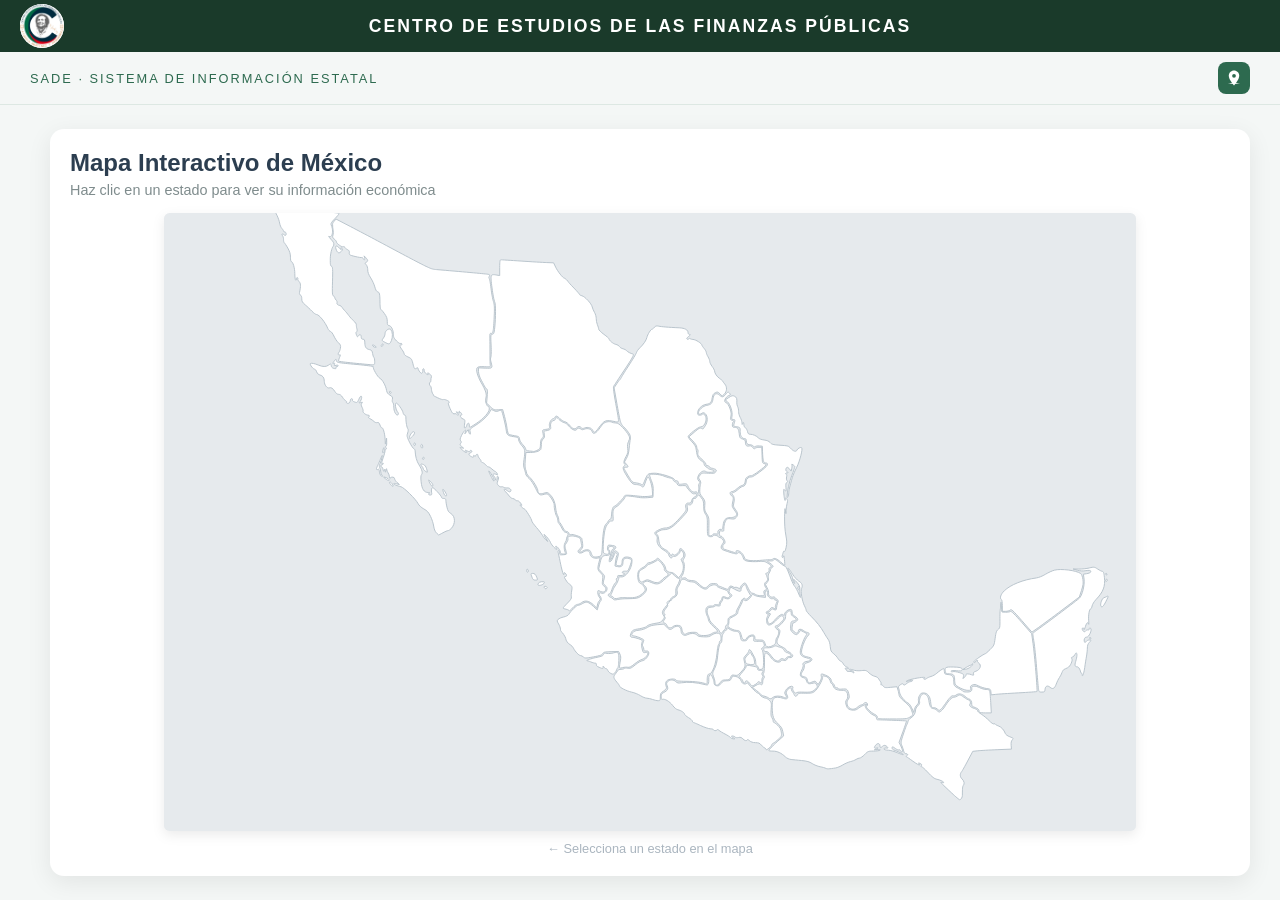
==== index.html @ 4d6c72bd "Rename mapa_sade.html to index.html" ====
<!DOCTYPE html>
<html lang="es">
<head>
    <meta charset="UTF-8">
    <meta name="viewport" content="width=device-width, initial-scale=1.0">
    <title>SADE | Sistema de Información Estatal</title>
        <link rel="stylesheet" href="estilos.css">
</head>
<body>

<div class="sade-supertopbar">
    <img src="imagenes/logo_cefp.jpeg" alt="Logo CEFP" class="sade-supertopbar-logo"/>
    <span class="sade-supertopbar-titulo">Centro de Estudios de las Finanzas Públicas</span>
</div>
<header class="sade-topbar">
    <span>SADE · Sistema de Información Estatal</span>
    <div class="sade-topbar-icon">
        <!-- Ícono mapa/pin igual al de la imagen -->
        <svg viewBox="0 0 24 24" fill="none" xmlns="http://www.w3.org/2000/svg">
            <path d="M12 2C8.13 2 5 5.13 5 9c0 5.25 7 13 7 13s7-7.75 7-13c0-3.87-3.13-7-7-7z" fill="white"/>
            <circle cx="12" cy="9" r="2.5" fill="#2d6a4f"/>
            <path d="M4 20c0 0 2-1 8-1s8 1 8 1" stroke="white" stroke-width="1.2" stroke-linecap="round"/>
        </svg>
    </div>
</header>

<div class="sade-dashboard">

    <!-- PANEL LATERAL (DATOS) -->
    <div id="info-card" class="estado-card">
        <div id="panel-hint" style="text-align:center; padding: 30px 0; color:#aab4be;">
            <div style="font-size:2rem; margin-bottom:10px;">🗺️</div>
            <div style="font-size:0.8rem; line-height:1.5;">Selecciona un estado<br>en el mapa</div>
        </div>
        <div id="panel-contenido" style="display:none;">
            <h2 id="card-titulo" class="estado-nombre"></h2>
            <div id="datos-grid" class="datos-grid"></div>
            <div id="grafica-area" style="display:none; margin-bottom:12px;">
                <div id="grafica-titulo" style="font-size:0.62rem; color:#8a99a8; letter-spacing:1px; text-transform:uppercase; margin-bottom:6px;"></div>
                <canvas id="grafica-canvas" height="120" style="width:100%; border-radius:8px;"></canvas>
            </div>
            <button id="btn-mas-info" class="btn-detalle" style="width:100%;">Ver detalle completo →</button>
        </div>
    </div>

    <!-- MAPA -->
    <div class="contenedor-mapa-interactivo">
        <div class="encabezado-mapa">
            <h2>Mapa Interactivo de México</h2>
            <p>Haz clic en un estado para ver su información económica</p>
        </div>
        <div class="tooltip" id="tooltip"></div>
        <svg class="mapa-svg" viewBox="120 130 700 445">
        <rect x="120" y="130" width="700" height="445" fill="#e6eaed" rx="4"/>
                    <path data-id="01" data-estado="Aguascalientes" d="M462.751,394.984c-0.973-1.075-1.289-4.699-0.573-6.566c0.214-0.559,1.494-1.578,2.844-2.267 c1.35-0.688,2.611-1.66,2.802-2.16c0.192-0.501,0.616-0.91,0.941-0.91c0.947,0,6.039-2.439,6.437-3.083 c0.781-1.265,5.715,4.953,5.133,6.469c-0.2,0.521,0.292,1.312,1.181,1.895c1.907,1.249,1.958,2.711,0.119,3.416 c-0.773,0.298-2.183,1.415-3.13,2.485c-2.029,2.288-3.94,2.468-7.771,0.729c-2.532-1.15-2.692-1.151-4.82-0.067 C463.844,395.98,463.657,395.984,462.751,394.984z"></path>
                    <path data-id="02" data-estado="Baja California" d="M270.504,225.88c-0.998-1.201,0.02-1.214,1.6-0.02c1.02,0.771,1.05,0.921,0.196,0.938 C271.74,226.809,270.933,226.396,270.504,225.88z M256.581,238.075c-5.767-0.593-10.624-1.216-10.792-1.384s0.12-1.324,0.64-2.569 c0.839-2.007,0.84-2.224,0.008-1.905c-1.041,0.4-1.299-1.027-0.361-1.992c0.317-0.327,0.762-1.604,0.988-2.837 c0.36-1.959,0.171-2.47-1.496-4.044c-1.049-0.99-2.479-3.126-3.175-4.746c-0.697-1.62-1.807-3.117-2.466-3.326 c-0.659-0.209-1.511-1.142-1.892-2.074c-1.889-4.612-6.343-10.131-8.178-10.131c-0.567,0-2.032-1.055-3.255-2.344 c-1.224-1.289-3.379-3.326-4.791-4.526c-2.138-1.818-2.566-2.563-2.566-4.464c0-1.469-0.34-2.413-0.953-2.648 c-0.604-0.231-0.847-0.886-0.665-1.786c1.018-5.009,0.96-6.532-0.299-7.884c-0.7-0.751-1.113-1.624-0.918-1.939 c0.195-0.315,0.069-0.75-0.28-0.966c-0.354-0.219-0.636,0.193-0.636,0.931c0,0.729-0.281,1.15-0.625,0.938 c-0.344-0.212-0.625-2.329-0.625-4.703c0-4.134-1.378-8.736-2.616-8.736c-0.28,0-0.509-1.41-0.509-3.134 c0-2.35-0.485-3.994-1.935-6.563c-1.064-1.885-2.189-3.585-2.5-3.777c-0.311-0.192-0.565-1.261-0.565-2.375 c0-1.114-0.333-2.358-0.74-2.765s-0.542-0.937-0.302-1.177c0.241-0.241,0.771-0.104,1.177,0.302 c1.092,1.092,1.74,0.902,1.74-0.511c0-0.695-0.417-1.25-0.938-1.25c-0.516,0-0.938-0.293-0.938-0.651 c0-0.358-0.543-1.234-1.208-1.947s-1.391-2.459-1.615-3.88c-0.224-1.422-1.087-3.916-1.918-5.542 c-0.831-1.627-1.511-3.244-1.511-3.594c0-0.879,5.686-0.806,24.067,0.31c18.313,1.111,22.192,1.479,22.192,2.104 c0,0.253-1.413,1.927-3.141,3.718c-2.441,2.533-3.018,3.499-2.588,4.338c1.759,3.444,1.049,9.208-1.039,8.426 c-0.944-0.354-0.955-0.276-0.108,0.792c0.516,0.651,1.43,1.688,2.032,2.304c1.166,1.194,1.427,2.989,0.578,3.965 c-0.986,1.134-2.049,5.611-2.072,8.72c-0.034,4.699,0.083,5.351,1.025,5.712c0.704,0.27,0.812,2.241,0.579,10.608 c-0.244,8.78-0.147,10.33,0.662,10.64c0.521,0.2,0.947,0.735,0.947,1.189s0.45,1.275,0.999,1.824 c0.549,0.549,0.843,1.404,0.653,1.899c-0.356,0.929,0.488,1.743,2.053,1.979c0.49,0.074,1.171,0.635,1.513,1.247 s1.243,1.732,2.001,2.49c0.758,0.758,2.043,2.312,2.856,3.454c0.813,1.141,2.406,2.89,3.541,3.886 c1.134,0.996,2.007,2.264,1.939,2.818c-0.068,0.554,0.099,1.812,0.372,2.794c0.329,1.181,0.248,1.939-0.237,2.239 c-0.542,0.335-0.559,0.915-0.064,2.213c0.638,1.679,0.708,1.705,1.536,0.574c0.991-1.355,1.907-0.772,1.907,1.213 c0,0.933,0.386,1.35,1.25,1.35c1.041,0,1.266,0.447,1.341,2.669c0.107,3.155,0.905,4.294,3.392,4.841 c1.551,0.341,1.893,0.781,2.227,2.867c0.217,1.355,0.639,2.615,0.937,2.8c0.299,0.185,0.543,1.444,0.543,2.799 c0,2.444-0.018,2.463-2.344,2.381C268.121,239.191,262.348,238.668,256.581,238.075z"></path>
                    <path data-id="03" data-estado="Baja California Sur" d="M316.143,360.272c-0.948-1.01-1.621-2.715-1.913-4.845c-0.248-1.808-1.255-4.945-2.241-6.973 c-1.464-3.015-2.348-3.992-4.853-5.373c-1.953-1.076-3.473-2.486-4.193-3.892c-1.638-3.191-10.214-11.639-12.272-12.088 c-2.709-0.592-5.164-1.629-5.164-2.183c0-0.278,0.915-0.253,2.032,0.056l2.032,0.561l-1.719-1.513 c-0.945-0.832-1.719-2.041-1.719-2.686c0-1.272-2.423-1.604-3.272-0.449c-0.252,0.343-0.472-0.078-0.489-0.938 c-0.016-0.859-0.442-2.109-0.947-2.776s-0.951-1.792-0.992-2.5c-0.052-0.904-0.216-0.729-0.551,0.588 c-0.449,1.767-0.484,1.785-0.595,0.313c-0.108-1.428-0.16-1.456-0.611-0.313c-0.43,1.092-0.55,0.993-0.944-0.787 c-0.249-1.12-0.71-1.877-1.026-1.682s-0.574-0.083-0.574-0.62c0-0.536,0.316-0.904,0.703-0.818 c0.387,0.086,0.846-0.234,1.019-0.712c0.193-0.532,0.042-0.699-0.391-0.432c-0.987,0.61-0.891-0.156,0.543-4.325 c0.688-1.999,1.25-4.152,1.25-4.786s0.316-1.152,0.702-1.152c0.485,0,0.461-0.29-0.077-0.938 c-0.538-0.647-0.561-0.938-0.076-0.938c0.433,0,0.667-1.138,0.613-2.969l-0.089-2.969l-0.448,2.5 c-0.444,2.478-0.449,2.47-0.563-0.938c-0.145-4.266-1.411-9.238-2.28-8.949c-0.357,0.119-1.011-0.784-1.454-2.007 c-0.629-1.74-1.058-2.142-1.972-1.852c-0.699,0.222-1.628-0.081-2.313-0.755c-0.63-0.619-1.936-1.539-2.903-2.044 c-0.967-0.505-1.451-1.021-1.075-1.146c1.028-0.343,0.821-1.373-0.276-1.373c-1.535,0-3.995-1.892-3.646-2.804 c0.176-0.458-0.14-1.723-0.702-2.81c-0.848-1.639-0.883-2.145-0.206-2.959c0.716-0.863,0.626-0.923-0.743-0.497 c-1.51,0.471-1.524,0.448-0.464-0.74c1.11-1.244,1.513-3.94,0.589-3.94c-0.278,0-0.993,1.106-1.589,2.458 c-1.043,2.364-1.157,2.433-2.972,1.801c-1.206-0.42-1.768-0.969-1.556-1.521c0.189-0.493-0.063-0.863-0.587-0.863 c-0.505,0-0.918,0.506-0.918,1.125c0,0.619-0.315,1.441-0.701,1.826c-0.797,0.797-2.602,0.342-2.069-0.521 c0.192-0.31-0.085-0.73-0.616-0.934c-0.531-0.203-1.556-1.326-2.279-2.496c-0.888-1.437-1.788-2.125-2.775-2.125 c-0.987,0-1.886-0.689-2.774-2.126c-1.385-2.241-2.636-3.038-3.967-2.527c-1.482,0.568-3.571-2.102-3.593-4.591 c-0.024-2.773-0.962-4.156-3.199-4.712c-1.091-0.271-1.88-1.054-2.312-2.291c-0.361-1.034-1.039-1.879-1.508-1.879 c-1.114,0-3.752-3.574-2.988-4.047c0.788-0.487,2.977-0.054,5.9,1.168c2.992,1.25,5.398,1.279,6.976,0.086 c1.657-1.253,2.151-1.181,2.151,0.313c0,0.743,0.583,1.49,1.406,1.801c1.56,0.589,2.56,0.283,2.005-0.615 c-0.198-0.32,0.079-0.581,0.615-0.581s0.974-0.287,0.974-0.637c0-0.368-0.663-0.471-1.57-0.243 c-1.323,0.333-1.502,0.219-1.142-0.722c0.333-0.867,0.194-1.025-0.624-0.712c-0.835,0.321-0.761,0.008,0.36-1.517 c1.299-1.765,1.429-1.814,1.612-0.608c0.249,1.633,0.276,1.639,14.924,2.963c6.599,0.597,11.868,1.295,11.709,1.551 c-0.618,0.999,3.067,7.5,4.741,8.366c1.83,0.947,4.262,5.412,4.82,8.85c0.24,1.484,0.917,2.401,2.432,3.293 c1.819,1.073,2.05,1.481,1.733,3.065c-0.209,1.047-0.072,2.007,0.323,2.251c0.378,0.234,0.694,1.745,0.702,3.358 c0.016,3.306,1.897,6.577,3.096,5.383c0.485-0.483,0.318-1.13-0.592-2.287c-1.25-1.588-1.802-6.103-0.748-6.103 c0.976,0,4.501,4.949,4.882,6.853c0.208,1.044,0.766,1.898,1.238,1.898c0.558,0,0.85,0.712,0.833,2.031 c-0.038,2.869,0.69,6.895,1.408,7.79c0.398,0.496,0.348,1.543-0.145,3.037c-0.693,2.1-0.587,2.62,1.344,6.593 c1.153,2.373,2.521,4.448,3.041,4.613c0.519,0.165,0.972,0.936,1.007,1.713c0.181,3.998,1.07,7.22,2.739,9.933 c2.313,3.759,2.881,5.906,1.881,7.111c-0.546,0.658-0.638,2.144-0.316,5.146c0.563,5.258,2.077,7.644,4.895,7.714 c1.094,0.027,1.637,0.191,1.208,0.364c-1.236,0.5-0.909,1.461,0.497,1.461c1.099,0,1.229-0.286,0.925-2.031 c-0.195-1.117-0.087-2.438,0.24-2.935c0.476-0.723,1.226-0.24,3.764,2.42c1.743,1.828,3.169,3.711,3.169,4.185 c0,0.502,0.652,0.862,1.563,0.862c1.198,0,1.562,0.324,1.562,1.388c0,0.763,0.352,2.922,0.781,4.797 c0.635,2.77,1.158,3.632,2.781,4.593c3.377,1.998,3.49,7.502,0.224,10.942c-0.734,0.773-1.736,1.406-2.226,1.406 c-0.49,0-2.15,0.703-3.69,1.562s-2.907,1.562-3.039,1.562C317.714,361.829,316.947,361.129,316.143,360.272z M321.338,331.364 c-0.956-3.055-0.579-3.315,1.015-0.702c1.487,2.438,1.586,3.039,0.502,3.039C322.423,333.702,321.74,332.649,321.338,331.364z M283.416,325.683c-1.147-1.268-1.321-1.982-0.481-1.982c0.305,0,1.014,0.703,1.577,1.562 C285.698,327.074,284.938,327.365,283.416,325.683z M311.565,324.617c-1.387-2.908-1.339-3.02,0.509-1.172 c0.859,0.859,1.563,1.972,1.563,2.472C313.637,327.514,312.651,326.896,311.565,324.617z M279.568,321.402 c-1.808-1.499-1.819-1.54-0.312-1.123c1.867,0.515,3.458,1.893,2.716,2.35C281.682,322.81,280.6,322.258,279.568,321.402z M276.134,319.017c-0.44-0.53-0.866-1.592-0.947-2.358c-0.238-2.267-0.266-2.309-1.244-1.934 c-1.059,0.407-1.217-0.512-0.365-2.126c0.315-0.597,0.971-2.07,1.458-3.273c0.486-1.203,1.214-2.891,1.617-3.75 c0.679-1.449,0.704-1.404,0.343,0.625c-0.214,1.203-0.805,3-1.312,3.993c-0.711,1.392-0.766,2.15-0.237,3.311 c0.377,0.828,0.686,2.14,0.686,2.914c0,0.774,0.333,1.741,0.74,2.147c0.407,0.407,0.587,0.892,0.402,1.078 C277.086,319.829,276.574,319.547,276.134,319.017z M308.13,315.838c-0.753-0.527-1.369-1.272-1.369-1.656 c0-0.383-0.467-1.212-1.038-1.843c-1.313-1.451-0.83-1.968,1.14-1.219c0.999,0.38,1.777,1.399,2.254,2.955 c0.401,1.306,0.651,2.453,0.555,2.549C309.577,316.719,308.882,316.365,308.13,315.838z M306.136,306.861 c0-0.323,0.281-0.762,0.625-0.974c0.344-0.212,0.625,0.052,0.625,0.588s-0.281,0.974-0.625,0.974 C306.417,307.449,306.136,307.185,306.136,306.861z M277.424,302.017c0.024-0.622,0.286-1.693,0.581-2.38 c0.453-1.054,0.544-0.938,0.582,0.744c0.024,1.098-0.237,2.168-0.582,2.381C277.662,302.974,277.4,302.639,277.424,302.017z M305.096,298.344c-0.207-0.539-0.094-1.262,0.25-1.606c0.419-0.419,0.729-0.095,0.934,0.979 C306.614,299.46,305.708,299.939,305.096,298.344z M299.885,296.511c0-0.515,0.281-0.937,0.625-0.937s0.625,0.422,0.625,0.937 c0,0.516-0.281,0.938-0.625,0.938S299.885,297.027,299.885,296.511z M296.759,291.792c0-1.359,1.944-4.344,2.83-4.344 c1.418,0,1.095,1.645-0.67,3.41C297.173,292.602,296.759,292.782,296.759,291.792z M282.381,258.971 c0-0.536,0.281-0.801,0.625-0.588c0.344,0.212,0.625,0.651,0.625,0.975c0,0.324-0.281,0.588-0.625,0.588 C282.663,259.946,282.381,259.507,282.381,258.971z"></path>
                    <path data-id="04" data-estado="Campeche" d="M723.077,415.428c0.01,2.008,0.043,2.031,3.01,2.031c1.65,0,3.268-0.261,3.595-0.58 c0.37-0.361,3.334,2.546,7.867,7.716l7.272,8.294l0.99,7.13c1.107,7.967,3.276,34.173,2.859,34.547 c-0.146,0.132-6.175,0.565-13.395,0.964c-7.22,0.397-14.584,0.886-16.364,1.083l-3.237,0.36l-0.201-2.098 c-0.189-1.978-0.363-2.119-3.014-2.458c-1.548-0.196-4.138-1.021-5.757-1.83c-2.522-1.262-3.18-1.365-4.596-0.72 c-1.342,0.611-1.58,1.044-1.264,2.3c0.361,1.44,0.226,1.547-1.959,1.547c-2.927,0-8.735-2.951-9.197-4.674 c-0.188-0.695-0.344-2.263-0.349-3.482c-0.011-2.837-0.93-3.72-3.872-3.72c-1.999,0-2.424-0.24-2.755-1.562 c-0.779-3.103-0.128-3.486,5.68-3.352c3.453,0.081,5.573,0.409,6.005,0.929c1.303,1.568-0.041,2.174-3.868,1.741 c-2.688-0.305-3.698-0.214-3.698,0.329c0,0.469,0.477,0.597,1.275,0.344c0.702-0.224,2.768,0.063,4.591,0.638 c3.063,0.963,3.293,1.17,3.019,2.707l-0.298,1.664l1.253-1.251c0.688-0.688,1.131-1.461,0.982-1.719 c-0.389-0.678,1.942-0.575,3.903,0.17c1.509,0.574,1.647,0.513,1.356-0.599c-0.253-0.969,0.124-1.384,1.744-1.919 c3.064-1.011,4.26-4.343,2.102-5.854c-0.721-0.505-1.124-1.218-0.897-1.585c0.254-0.41,0.039-0.524-0.557-0.296 c-0.534,0.205-0.971,0.624-0.971,0.931s-0.281,0.558-0.625,0.558c-1.453,0-0.391-1.237,3.146-3.663 c2.073-1.424,4.029-2.588,4.346-2.588c0.317,0,1.94-1.363,3.608-3.031c2.939-2.939,3.053-3.191,3.719-8.232 c0.556-4.208,0.959-5.406,2.109-6.275c1.338-1.008,1.418-1.479,1.339-7.868c-0.047-3.738,0.181-7.214,0.504-7.727l0.081-3.118 c0-0.86,0.143-1.212,0.316-0.782C722.954,412.068,723.04,413.745,723.077,415.428z M697.77,457.174 c1.376-0.851,2.828-1.556,3.229-1.566s0.871-0.371,1.045-0.801s0.337-0.479,0.364-0.109c0.092,1.249-3.045,3.591-5.1,3.807 l-2.039,0.216L697.77,457.174z"></path>
                    <path data-id="05" data-estado="Coahuila de Zaragoza" d="M504.124,331.627c-0.319-0.814-0.817-1.019-1.752-0.722c-1.573,0.499-3.849-1.415-5.008-4.215 c-0.75-1.811-0.903-1.874-3.762-1.535c-2.721,0.322-2.997,0.233-3.175-1.02c-0.127-0.887-0.636-1.373-1.438-1.374 c-0.682-0.001-1.322-0.422-1.421-0.938c-0.261-1.347-10.988-4.637-14.527-4.454c-4.884,0.253-4.662,0.063-7.208,6.172 c-0.922,2.214-1.259,2.529-2.021,1.896c-0.503-0.417-2.192-0.909-3.753-1.093c-2.781-0.327-2.9-0.435-5.86-5.333 c-1.662-2.75-3.025-5.211-3.028-5.469c-0.004-0.258,0.696-0.469,1.555-0.469c1.917,0,1.956-0.44,0.2-2.308l-1.363-1.451 l1.517-2.652c1.041-1.819,1.65-4.124,1.943-7.34c0.235-2.579,0.618-5.587,0.851-6.687c0.476-2.243-0.656-4.286-4.776-8.627 c-2.364-2.49-2.383-2.551-4.669-15.325l-2.294-12.824l2.083-3.115c1.145-1.713,2.305-3.208,2.577-3.323 c0.272-0.114,0.495-0.457,0.495-0.761s2.359-4.148,5.241-8.542c2.883-4.395,5.448-8.693,5.699-9.553 c0.251-0.859,1.349-2.42,2.439-3.468c2.763-2.654,4.59-5.349,5.093-7.508c0.491-2.11,2.828-5.889,3.646-5.896 c0.303-0.002,1.068-0.6,1.7-1.328c0.927-1.069,1.543-1.237,3.199-0.875c1.986,0.435,6.642,0.807,14.696,1.178 c4.163,0.191,6.421,1.464,6.421,3.619c0,0.681,0.448,1.155,1.094,1.156c0.835,0.002,0.662,0.349-0.729,1.462 c-1.336,1.069-1.61,1.59-1.024,1.952c0.47,0.291,1.023,0.139,1.345-0.368c0.3-0.473,0.55-0.58,0.556-0.236 c0.007,0.344,1.029,0.698,2.274,0.787c2.128,0.152,6.333,2.845,6.441,4.124c0.023,0.294,0.748,1.37,1.607,2.392 c0.859,1.021,1.563,2.328,1.565,2.902c0.001,0.575,0.563,1.967,1.25,3.093c0.687,1.126,1.248,2.646,1.248,3.378 s0.743,2.307,1.651,3.498c0.908,1.19,1.697,2.624,1.754,3.184c0.197,1.98,1.689,4.185,3.817,5.643 c1.185,0.811,2.153,1.649,2.154,1.863c0.001,0.213,0.649,1.142,1.442,2.064c1.793,2.085,1.58,5.428-0.468,7.353l-1.4,1.315 l-1.628-1.628c-1.496-1.496-1.77-1.561-3.364-0.796c-1.356,0.65-1.839,1.429-2.202,3.555c-0.604,3.542-1.285,4.277-4.45,4.802 c-3.103,0.515-5.994,3.424-6.033,6.07c-0.021,1.413,0.246,1.719,1.5,1.719c0.84,0,1.712-0.3,1.938-0.666 c0.271-0.437,0.815-0.3,1.585,0.396c2.456,2.223,0.327,8.708-2.859,8.708c-1.69,0-8.971,5.705-9.029,7.075 c-0.02,0.453,1.209,2.104,2.729,3.668c2.314,2.38,2.83,3.368,3.164,6.052c0.56,4.504,1.346,6.144,3.64,7.595 c1.097,0.694,1.995,1.788,1.996,2.43c0,0.642,0.563,1.48,1.251,1.863s1.425,0.934,1.638,1.227 c0.214,0.292,1.283,0.714,2.376,0.938s2.044,0.688,2.112,1.032c0.18,0.896-5.113,1.153-6.143,0.299 c-1.165-0.967-3.12-0.254-4.655,1.697c-1.501,1.908-1.637,4.106-0.321,5.198c0.717,0.595,0.774,0.99,0.238,1.636 c-0.388,0.469-0.57,1.373-0.402,2.011c0.166,0.637,0.12,2.256-0.103,3.597C504.67,332.165,504.461,332.484,504.124,331.627z"></path>
                    <path data-id="06" data-estado="Colima" d="M441.672,461.476c-0.921-0.485-1.855-1.446-2.074-2.136c-0.218-0.688-0.787-1.253-1.262-1.253 c-0.476,0-1.151-0.492-1.501-1.093c-0.607-1.042-0.638-1.042-0.656,0c-0.023,1.325,0.055,1.321-2.811,0.125 c-1.568-0.655-2.207-1.263-1.971-1.875c0.191-0.499,0.005-0.949-0.414-1.002c-1.464-0.183-2.025-0.34-3.772-1.058 c-0.968-0.397-2.093-0.746-2.5-0.773c-1.483-0.103,3.117-1.682,7.224-2.481c3.162-0.615,4.308-1.118,4.592-2.015 c0.312-0.981,0.758-1.123,2.5-0.798c1.167,0.219,3.258,0.058,4.648-0.358c3.591-1.075,4.092-0.355,3.87,5.559 c-0.099,2.633-0.412,4.938-0.697,5.122c-0.285,0.185-0.704,0.931-0.93,1.659c-0.228,0.729-0.898,1.76-1.491,2.292 C443.484,462.237,443.137,462.248,441.672,461.476z"></path>
                    <path data-id="07" data-estado="Chiapas" d="M687.26,547.681c-2.815-2.635-5.821-5.483-6.681-6.33c-1.545-1.521-1.547-1.536-0.156-1.206 c0.824,0.195,1.253,0.082,1.034-0.272c-0.384-0.62-2.87-1.724-4.745-2.102c-1.989-0.402-3.369-1.457-6.875-5.251 c-1.933-2.091-3.856-3.801-4.275-3.801c-0.544,0-0.575-0.227-0.109-0.789c0.486-0.584,0.252-0.978-0.906-1.524 c-1.338-0.632-1.455-0.608-0.814,0.163c1.508,1.814-0.676,0.9-4.515-1.894c-2.112-1.536-4.147-2.943-4.522-3.126 c-0.465-0.226-0.434-0.447,0.099-0.695c1.209-0.564,0.923-1.511-0.457-1.511c-0.845,0-1.355-0.546-1.608-1.719 c-0.203-0.945-0.803-2.748-1.332-4.008c-0.922-2.193-0.877-2.545,1.066-8.438c1.116-3.383,2.234-6.432,2.484-6.775 c0.251-0.343,0.639-1.393,0.863-2.332c0.233-0.979,1.152-2.093,2.152-2.61c1.882-0.973,3.238-3.32,3.238-5.604 c0-0.783,0.723-2.104,1.607-2.934c1.158-1.089,1.521-1.947,1.301-3.078c-0.422-2.172,1.308-5.631,2.815-5.631 c1.883,0,3.483,1.95,3.859,4.702c0.577,4.23,1.469,5.924,3.12,5.924c0.814,0,1.99,0.562,2.612,1.249 c0.622,0.688,1.439,1.245,1.815,1.239c0.864-0.014,2.973-2.223,4.507-4.724c2.148-3.504,4.52-5.892,5.85-5.892 c0.722,0,2.021-0.465,2.889-1.032c1.52-0.995,1.677-0.962,4.372,0.938c1.537,1.083,3.059,1.971,3.381,1.971 c1.045,0,1.887,2.242,1.125,3.003c-1.006,1.007,0.221,2.246,3.193,3.228c1.352,0.446,2.339,1.125,2.193,1.509 c-0.146,0.384,1.072,1.532,2.708,2.551c1.636,1.02,4.158,3.093,5.607,4.608c1.696,1.773,2.976,2.623,3.595,2.385 c0.527-0.201,0.96-0.116,0.96,0.189s0.936,0.865,2.08,1.243c2.106,0.694,4.275,3.037,5.038,5.438 c0.257,0.81,1.509,1.733,3.251,2.398c2.693,1.027,2.781,1.139,1.792,2.23c-0.732,0.809-0.975,1.969-0.818,3.91l0.222,2.76 l-10.314,0.411c-5.673,0.227-11.938,0.584-13.925,0.796l-3.609,0.383l-3.688,6.949c-2.028,3.822-3.944,7.239-4.259,7.595 c-1.454,1.646-1.382,3.842,0.176,5.305c1.584,1.487,2.021,3.643,0.955,4.708c-0.53,0.531-0.686,2.19-0.663,7.092 c0.007,1.581-0.993,3.189-1.983,3.189C692.642,552.471,690.074,550.314,687.26,547.681z"></path>
                    <path data-id="08" data-estado="Chihuahua" d="M383.181,301.367c-2.004-0.181-2.657-0.504-2.657-1.315c0-0.592-0.96-2.065-2.134-3.273 c-1.211-1.247-2.225-2.995-2.344-4.042c-0.195-1.715-0.451-1.882-3.648-2.381c-1.891-0.295-3.772-0.808-4.18-1.14 c-0.408-0.333-0.93-2.202-1.16-4.154c-0.23-1.953-1.037-5.801-1.792-8.551l-1.374-5l-3.16,0.192 c-2.949,0.18-3.334,0.025-5.767-2.312l-2.606-2.504l0.42-5.033c0.278-3.334,0.201-5.033-0.23-5.033 c-0.357,0-1.19-1.055-1.851-2.344c-0.661-1.29-1.864-3.579-2.674-5.088c-0.816-1.521-1.495-3.89-1.521-5.313l-0.047-2.569 l4.845,0.198c5.421,0.222,5.463,0.178,4.189-4.408c-0.393-1.413-0.428-2.77-0.09-3.438c0.307-0.607,0.39-4.539,0.183-8.737 c-0.359-7.304-0.321-7.643,0.875-7.813c1.06-0.151,1.322-0.845,1.721-4.554c0.822-7.631,0.803-17.381-0.038-18.892 c-0.425-0.765-1.274-5.206-1.887-9.87c-1.273-9.686-1.15-10.07,2.995-9.371l2.522,0.426v-5.68c0-4.304,0.201-5.68,0.83-5.68 c0.457,0,6.997,0.414,14.534,0.919c7.537,0.506,15.896,0.998,18.577,1.093l4.873,0.173L402.07,169 c1.433,3.014,5.199,7.814,6.131,7.814c0.479,0,2.954,2.315,2.954,2.763c0,0.145,1.829,2.147,4.063,4.449 c2.235,2.301,4.063,4.403,4.063,4.669c0,0.267,0.757,0.675,1.683,0.907c2.195,0.55,6.895,5.621,7.418,8.004 c0.225,1.025,0.986,2.841,1.692,4.037c0.713,1.209,1.246,3.144,1.2,4.358c-0.045,1.202,0.333,3.177,0.839,4.389 c0.507,1.212,0.924,2.662,0.927,3.222c0.004,0.56,1.692,2.245,3.751,3.745c2.06,1.5,3.745,2.962,3.745,3.249 c0,1.157,2.937,3.575,4.849,3.993c1.12,0.245,2.314,0.961,2.652,1.593c0.338,0.632,1.441,1.331,2.452,1.552 c1.011,0.222,2.197,0.836,2.637,1.366c0.705,0.85,3.231,2.196,4.392,2.342c1.356,0.17,0.487,1.853-6.037,11.684 c-3.968,5.979-7.446,11.293-7.73,11.809c-0.305,0.556,0.324,5.516,1.547,12.188c2.66,14.511,2.674,13.715-0.229,13.132 c-7.294-1.465-7.746-1.292-12.162,4.633c-2.519,3.38-3.204,3.653-4.119,1.645c-0.855-1.876-3.452-2.657-5.842-1.755 c-1.347,0.508-1.905,0.459-2.466-0.217c-0.95-1.145-2.125-1.107-3.339,0.106c-1.332,1.332-3.127,0.655-5.092-1.92 c-0.898-1.178-2.409-2.281-3.43-2.506c-1.003-0.22-2.6-1.223-3.549-2.228c-1.916-2.029-2.977-2.297-3.518-0.89 c-0.198,0.516-0.72,0.947-1.161,0.958c-1.429,0.035-3.136,3.069-2.845,5.055c0.31,2.115,0.077,2.352-2.621,2.667 c-2.525,0.294-2.546,0.328-1.938,3.028c0.424,1.879,0.304,2.489-0.66,3.361c-0.824,0.746-1.18,1.927-1.187,3.938 c-0.005,1.58-0.216,3.159-0.469,3.51c-0.521,0.724-3.729,2.231-4.396,2.065C386.036,301.655,384.643,301.499,383.181,301.367z"></path>
                    <path data-id="09" data-estado="Ciudad de México" d="M541.216,454.985c-1.769-0.275-2.239-0.682-2.654-2.291c-0.441-1.708-0.231-2.252,1.662-4.32 c1.944-2.122,2.21-2.242,2.594-1.17c0.234,0.657,0.801,1.633,1.258,2.169s0.961,1.984,1.118,3.219 C545.52,455.139,544.837,455.55,541.216,454.985z"></path>
					<path data-id="10" data-estado="Durango" d="M429.197,377.452c-0.563-0.333-1.219-1.38-1.456-2.326s-0.761-1.93-1.164-2.186 c-1.225-0.779-3.503-0.541-5.149,0.537c-2.085,1.366-2.702,0.588-0.983-1.242c1.133-1.205,1.316-1.951,1.033-4.217 c-0.188-1.514-0.481-3.193-0.65-3.732c-0.356-1.133-6.568-3.274-7.954-2.742c-0.592,0.227-1.051-0.109-1.266-0.93 c-0.203-0.776-0.85-1.285-1.634-1.285c-0.927,0-1.744-0.88-2.859-3.082c-0.859-1.693-1.848-3.257-2.199-3.474 c-0.35-0.217-0.637-1.158-0.637-2.093s-0.402-2.274-0.894-2.977c-0.492-0.702-1.079-3.072-1.303-5.267 c-0.452-4.418-1.849-7.646-4.297-9.931c-1.504-1.403-1.792-1.455-4.169-0.742c-2.724,0.815-4.338,0.222-4.338-1.597 c0-1.813-3.354-7.481-5.698-9.628c-1.335-1.224-2.428-2.688-2.428-3.252s-0.316-1.721-0.703-2.57 c-0.467-1.025-0.553-3.344-0.256-6.905l0.447-5.362h3.353c3.301,0,6.408-0.924,7.309-2.175c0.253-0.351,0.464-1.931,0.469-3.51 c0.007-2.064,0.359-3.189,1.253-3.998c0.994-0.899,1.166-1.608,0.857-3.534c-0.348-2.182-0.255-2.41,0.986-2.41 c0.754,0,1.945-0.307,2.646-0.683c1.016-0.543,1.198-1.074,0.892-2.602c-0.402-2.01,0.903-4.216,2.494-4.216 c0.439,0,0.985-0.588,1.213-1.307c0.399-1.259,0.484-1.237,2.263,0.583c1.016,1.04,2.68,2.073,3.698,2.296 c1.043,0.229,2.544,1.316,3.443,2.494c1.899,2.49,5.13,3.898,5.676,2.475c0.419-1.091,2.181-1.202,3.184-0.2 c0.537,0.537,1.163,0.53,2.51-0.028c2.248-0.931,4.869-0.06,5.464,1.813c0.729,2.297,2.861,1.248,5.7-2.805 c2.133-3.046,3.047-3.831,4.911-4.218c1.319-0.274,2.784-0.211,3.456,0.148c0.642,0.344,1.988,0.624,2.992,0.624 c1.395,0,2.568,0.784,4.964,3.318c1.727,1.825,3.621,4.252,4.212,5.395c1.016,1.962,1.016,2.208,0.001,4.456 c-0.783,1.736-0.958,3.143-0.649,5.206c0.354,2.358,0.159,3.301-1.173,5.688c-1.697,3.04-2.018,4.982-0.935,5.652 c0.422,0.261,0.275,0.693-0.405,1.189c-1.38,1.009-0.933,2.771,1.836,7.226c3.257,5.242,4.396,6.25,7.056,6.25 c1.282,0,2.829,0.464,3.463,1.038c1.416,1.281,1.517,1.179,2.976-2.963c0.65-1.843,1.416-3.429,1.704-3.523 c0.954-0.314,2.971,5.701,3.225,9.619l0.25,3.857l-2.726,0.392c-1.5,0.215-4.274,0.223-6.165,0.017 c-10.158-1.11-11.229-1.1-11.677,0.105c-0.546,1.468-6.128,7.085-7.041,7.085c-0.987,0-1.812,2.514-2.034,6.199 c-0.124,2.066-0.471,3.176-0.991,3.176c-0.441,0-0.99,0.492-1.22,1.095c-0.23,0.602-0.933,1.516-1.562,2.031 c-1.539,1.263-2.471,6.316-2.79,15.11c-0.167,4.602-0.539,7.519-1.009,7.896C433.515,377.678,430.306,378.109,429.197,377.452z"><title>Durango</title></path>
					<path data-id="11" data-estado="Guanajuato" d="M504.454,432.997c-0.24-0.921-0.905-1.126-3.509-1.086c-1.767,0.027-3.813,0.43-4.55,0.894 c-1.154,0.729-1.467,0.7-2.286-0.219c-0.521-0.585-1.046-1.907-1.163-2.938c-0.118-1.031-0.636-2.066-1.151-2.3 c-1.658-0.752-4.26-0.54-5.225,0.425c-1.444,1.444-3.458,1.149-4.267-0.625c-0.392-0.859-0.878-1.566-1.08-1.572 c-0.203-0.005-0.753-0.253-1.224-0.551c-0.691-0.438-0.582-0.91,0.577-2.479c1.345-1.819-1.369-2.006,0.386-3.092 c-1.541-1.703-1.313-2.632,1.463-5.99c1.379-1.669-2.669-3.679,2.867-4.467c0.197-0.788,1.154-1.762,2.126-2.164 c1.882-0.778,2.68-2.615,2.101-4.832c-0.218-0.832,0.13-2.036,0.897-3.114c0.688-0.968,1.351-2.458,1.471-3.312 c0.27-1.91,2.402-2.38,4.412-0.973c0.77,0.539,2.392,0.981,3.604,0.983c1.661,0.002,2.812,0.561,4.669,2.265 c1.354,1.245,3.279,2.497,4.274,2.782c1.529,0.438,2.057,0.256,3.387-1.172c1.729-1.857,5.235-2.352,5.853-0.824 c0.193,0.476,2.092,1.4,4.22,2.054c2.32,0.713,3.869,1.536,3.869,2.058c0,0.479,0.422,1.293,0.938,1.809 c0.834,0.833,0.829,1.047-0.043,1.918c-0.726,0.725-1.286,0.817-2.147,0.356c-1.812-0.969-3.123-0.739-3.123,0.551 c0,0.645-0.422,1.523-0.938,1.951s-0.938,1.299-0.938,1.937c0,0.953-0.331,1.092-1.875,0.782c-1.252-0.25-1.876-0.125-1.876,0.377 c0,0.477-0.794,0.683-2.174,0.563c-2.846-0.245-4.187,1.391-3.662,4.467c0.205,1.203,0.585,2.469,0.845,2.812 s0.665,1.532,0.902,2.641c0.277,1.297,1.527,3.001,3.51,4.782c3.406,3.062,3.823,4.141,1.602,4.141 c-0.813,0-2.157,0.534-2.986,1.187C512.077,434.698,504.896,434.68,504.454,432.997z"><title>Guanajuato</title></path>
					<path data-id="12" data-estado="Guerrero" d="M553.292,515.931c-0.204-0.529-0.64-0.963-0.969-0.963s-1.271-0.799-2.093-1.776 c-1.218-1.447-2.013-1.783-4.301-1.818c-1.959-0.029-3.238-0.444-4.238-1.376c-0.788-0.734-1.53-1.041-1.65-0.683 c-0.354,1.066-1.853,0.745-3.183-0.683c-0.948-1.017-1.691-1.244-3.125-0.957c-1.036,0.207-2.03,0.139-2.21-0.152 c-0.438-0.708-2.847-1.314-2.847-0.718c0,0.26,0.633,0.776,1.406,1.149c1.39,0.67,1.39,0.678,0.076,0.721 c-0.731,0.022-1.698-0.401-2.148-0.943c-0.45-0.543-2.243-1.7-3.983-2.572s-3.675-2.034-4.297-2.583 c-0.874-0.77-1.242-0.82-1.613-0.221c-0.473,0.766-2.568,0.392-2.568-0.457c0-0.239-0.956-0.461-2.124-0.495 c-1.168-0.032-4.287-1.073-6.932-2.312s-5.064-2.251-5.378-2.251s-0.569-0.41-0.569-0.911s-1.266-1.653-2.812-2.56 c-1.548-0.906-2.813-2.012-2.813-2.455c0-1.021-2.606-2.749-4.848-3.212c-1.064-0.221-2.511-1.423-3.812-3.168 c-2.095-2.812-5.725-4.942-7.354-4.317c-0.633,0.243-0.865-0.244-0.865-1.82c0-1.728,0.347-2.33,1.765-3.063 c2.936-1.518,3.512-2.571,2.604-4.761c-0.678-1.638-0.633-2.059,0.334-3.126c1.44-1.591,4.328-1.58,5.93,0.021 c1.036,1.037,1.722,1.181,3.907,0.824c4.813-0.787,10.549-0.333,17.436,1.381c1.338,0.332,1.738,0.156,2.077-0.911 c0.231-0.728,0.34-2.091,0.241-3.03c-0.19-1.82,0.415-3.27,1.366-3.27c0.769,0,2.472,4.137,2.472,6.003 c0,1.074,0.45,1.587,1.66,1.891c1.366,0.343,1.946,0.067,3.282-1.557c1.345-1.636,2.062-1.972,4.202-1.967 c2.244,0.005,2.676-0.225,3.312-1.757c0.624-1.508,1.01-1.722,2.659-1.479c2.126,0.312,3.921,1.802,4.546,3.772 c0.507,1.595,2.604,2.32,3.811,1.319c0.5-0.414,0.908-0.499,0.908-0.188c0,0.776,6.078,7.09,6.826,7.09 c0.333,0,0.975,0.491,1.429,1.094c1.015,1.346,3.272,2.655,4.579,2.655c0.536,0,1.698,0.724,2.582,1.607 c1.523,1.523,1.588,1.856,1.253,6.407c-0.271,3.654-0.139,5.089,0.552,6.013c0.499,0.668,0.907,1.723,0.907,2.345 c0,0.621,0.23,1.13,0.512,1.13s1.512,0.915,2.733,2.031c1.743,1.593,2.304,2.661,2.596,4.946c0.354,2.782,0.262,3.012-2.055,5.104 c-1.334,1.206-3.013,2.507-3.73,2.891c-0.719,0.384-1.306,1.058-1.306,1.497s-0.849,1.425-1.885,2.191 C553.938,516.69,553.607,516.754,553.292,515.931z"><title>Guerrero</title></path>
					<path data-id="13" data-estado="Hidalgo" d="M553.298,441.367c-1.188-3.775-1.342-3.907-4.604-3.907c-2.941,0-3.139-0.099-3.139-1.581 c0-0.87-0.413-1.741-0.918-1.935c-1.48-0.568-4.345,0.671-5.021,2.174c-1.02,2.262-3.014,1.48-3.751-1.47 c-0.878-3.514-1.365-4.061-3.632-4.083c-2.264-0.021-7.162-2.735-6.11-3.386c0.373-0.23,0.681-1.457,0.684-2.725 c0.005-2.157,0.219-2.415,3.282-3.941c2.232-1.111,3.217-1.96,3.09-2.663c-0.102-0.566,0.673-2.591,1.72-4.499 c1.048-1.908,1.904-3.877,1.904-4.375c0-0.726,0.23-0.761,1.162-0.178c0.936,0.584,1.477,0.493,2.771-0.464 c0.884-0.654,1.906-1.831,2.271-2.613c0.604-1.3,0.786-1.348,2.074-0.543c0.776,0.484,2.918,1.046,4.76,1.246l3.348,0.364 l-0.251-2.146c-0.158-1.355,0.041-2.261,0.539-2.452c1.03-0.395,1.563,0.509,1.065,1.806c-0.549,1.432,2.148,4.208,3.63,3.738 c0.625-0.198,1.136-0.094,1.136,0.233s0.581,0.746,1.292,0.932c1.226,0.321,1.242,0.432,0.316,2.222 c-0.536,1.036-0.806,2.323-0.599,2.86c0.436,1.138,0,1.228-1.654,0.342c-0.965-0.516-1.381-0.34-2.219,0.938 c-0.567,0.864-1.421,1.572-1.896,1.572c-0.477,0-0.866,0.422-0.866,0.938s0.4,0.938,0.89,0.938c0.759,0,0.752,0.276-0.048,1.881 c-1.047,2.099-0.635,5.5,0.731,6.023c1.228,0.47,3.312-0.841,6.217-3.918c2.852-3.019,3.734-3.313,4.672-1.562 c0.512,0.957,0.197,1.619-1.697,3.578c-1.279,1.321-2.724,2.41-3.209,2.42c-1.547,0.028-1.438,1.463,0.193,2.531 c1.31,0.858,1.512,1.365,1.203,3.009c-0.204,1.088-0.755,2.422-1.224,2.965s-0.852,1.816-0.852,2.833 c0,1.377-0.464,2.121-1.816,2.92C556.362,442.794,553.743,442.783,553.298,441.367z"><title>Hidalgo</title></path>
					<path data-id="14" data-estado="Jalisco" d="M448.037,456.873c0-0.613,0.27-2.538,0.6-4.279c0.47-2.475,0.399-3.569-0.324-5.018 l-0.924-1.852l-5.425,0.154c-4.709,0.134-5.497,0.316-5.974,1.384c-0.435,0.974-1.838,1.466-6.717,2.357 c-5.7,1.042-6.246,1.051-7.187,0.109c-0.56-0.561-1.458-1.018-1.996-1.018c-1.197,0-3.916-2.775-5.185-5.293 c-0.515-1.022-1.62-2.2-2.455-2.616c-1.539-0.767-3.108-2.989-3.148-4.46c-0.024-0.869-2.532-4.686-3.304-5.028 c-0.257-0.114-0.469-0.872-0.469-1.684s-0.602-2.496-1.339-3.743c-1.252-2.122-1.271-2.337-0.292-3.317 c0.576-0.576,2.344-1.33,3.93-1.674c1.586-0.344,3.194-1.135,3.574-1.759c1.549-2.544,5.817-6.679,6.894-6.679 c0.633,0,2.094-0.583,3.247-1.296c2.623-1.62,4.037-1.232,7.689,2.111l2.761,2.528l0.843-2.892 c0.464-1.59,1.121-3.062,1.458-3.271c0.915-0.565,0.744-2.768-0.296-3.807c-1.2-1.199-0.577-2.945,0.779-2.186 c1.458,0.815,3.719-0.452,4.196-2.353c0.324-1.29,0.055-1.936-1.288-3.091c-1.59-1.368-1.652-1.609-0.986-3.832 c0.938-3.129,1.02-2.82-1.478-5.584l-2.189-2.423l1.001-4.432c1.054-4.666,1.721-5.352,5.252-5.396 c1.253-0.016,1.604-0.377,1.769-1.826c0.114-0.994-0.139-2.021-0.56-2.281c-1.368-0.845-0.116-2.576,1.708-2.36 c1.703,0.202,2.889,1.761,1.34,1.761c-0.774,0-1.809,2.854-2.806,7.736c-0.277,1.358-0.156,1.729,0.497,1.513 c0.92-0.305,2.051-2.182,3.072-5.098c0.523-1.494,0.778-1.66,1.561-1.011c0.594,0.494,0.727,1.029,0.362,1.474 c-0.315,0.384-0.769,2.287-1.009,4.229l-0.437,3.53l1.965,0.432c2.507,0.551,3.789-0.479,3.789-3.043 c0-2.512,1.487-3.485,4.22-2.764c2.401,0.636,2.428,0.849,0.701,5.586c-1.248,3.421-1.449,3.64-3.214,3.502 c-1.061-0.084-2.004,0.193-2.159,0.633c-0.152,0.43,0.169,0.781,0.713,0.781c0.544,0,0.99,0.276,0.99,0.614 c0,0.708-2.241,1.313-4.063,1.098c-0.885-0.105-1.196,0.171-1.066,0.945c0.101,0.602-0.129,1.094-0.511,1.094 c-0.39,0-0.535,0.505-0.332,1.146c0.225,0.709-0.115,1.578-0.894,2.282c-0.691,0.626-1.731,2.642-2.311,4.48 c-0.579,1.839-1.424,3.343-1.877,3.343c-1.376,0-0.919,1.761,0.581,2.236c0.772,0.245,1.712,0.866,2.088,1.381 c0.53,0.724,1.234,0.817,3.128,0.413c1.344-0.287,3.709-0.546,5.257-0.576c9.413-0.182,9.675-0.234,12.712-2.6 c3.28-2.556,3.837-4.828,1.666-6.793c-1.635-1.479-1.577-2.065,0.286-2.914c1.253-0.57,2.128-0.444,4.745,0.68 c3.717,1.599,5.415,1.282,8.559-1.596c1.078-0.987,2.855-2.59,3.951-3.562l1.99-1.769l1.985,1.925 c1.092,1.059,2.444,1.924,3.006,1.924c0.846,0,0.925,0.335,0.461,1.952c-0.309,1.073-1.058,2.69-1.666,3.594 c-0.729,1.08-1.04,2.519-0.911,4.203c0.178,2.332,0.028,2.63-1.674,3.335c-1.06,0.438-2.026,1.399-2.231,2.219 c-0.2,0.795-1.388,2.67-2.639,4.166c-3.307,3.953-3.695,5.064-2.439,6.98c1.002,1.528,0.985,1.688-0.348,3.492 c-1.083,1.465-2.043,1.977-4.267,2.276c-3.915,0.527-6.692,1.431-7.542,2.453c-0.39,0.471-2.6,1.174-4.911,1.564 c-4.874,0.821-5.185,0.989-6.221,3.347c-0.923,2.098-0.554,2.923,1.308,2.919c0.753-0.002,2.681,0.467,4.284,1.041 c2.742,0.982,2.878,1.138,2.312,2.629c-0.403,1.059-0.364,2.578,0.116,4.581c0.644,2.682,0.87,2.959,2.152,2.637 c0.788-0.198,1.617-0.062,1.843,0.303c0.664,1.073-2.138,4.28-4.081,4.669c-0.985,0.197-3.358,1.634-5.273,3.193 c-2.657,2.164-3.827,2.748-4.942,2.47c-0.803-0.201-2.477-0.086-3.721,0.257C448.312,457.91,448.037,457.851,448.037,456.873z"><title>Jalisco</title></path>
					<path data-id="15" data-estado="México" d="M517.216,469.547c-0.229-0.229-0.416-0.993-0.416-1.698c0-0.704-0.447-2.448-0.991-3.875 c-0.964-2.522-0.945-2.684,0.673-5.876c1.225-2.416,1.819-4.869,2.256-9.303c0.598-6.065,1.5-9.459,2.514-9.459 c0.302,0,0.549-1.246,0.549-2.768c0-1.587,0.388-3.155,0.908-3.677c0.499-0.499,0.723-1.093,0.496-1.319s0.225-0.578,1.003-0.781 c0.862-0.226,1.286-0.704,1.086-1.226c-0.452-1.178,0.239-1.066,2.446,0.395c1.03,0.684,2.779,1.244,3.885,1.246 c2.237,0.005,2.944,0.89,3.63,4.548c0.399,2.128,0.616,2.332,2.483,2.332c1.516,0,2.13-0.322,2.37-1.242 c0.349-1.335,3.266-2.771,4.312-2.124c0.349,0.216,0.483,1.152,0.298,2.079c-0.335,1.676-0.316,1.686,3.196,1.643 c3.311-0.041,3.571,0.065,4.149,1.687c0.527,1.479,0.409,1.874-0.822,2.736c-1.123,0.787-1.254,1.121-0.594,1.528 c1.228,0.757,1.616,13.02,0.438,13.767c-1.524,0.967-3.03,0.62-3.03-0.697c0-0.693-0.417-1.249-0.938-1.249 c-0.665,0-0.94-0.682-0.946-2.345c-0.006-1.289-0.407-3.047-0.893-3.906s-1.357-2.478-1.938-3.594 c-1.093-2.104-2.162-2.679-2.162-1.16c0,0.479-0.88,1.813-1.955,2.963c-1.92,2.057-1.941,2.146-1.188,5.083 c0.853,3.326,0.63,3.895-3.076,7.868c-1.695,1.816-2.232,2.044-4.038,1.705c-1.883-0.354-2.157-0.21-2.864,1.498 c-0.699,1.688-1.068,1.889-3.478,1.889c-2.28,0-2.899,0.288-4.029,1.874C519.26,469.899,518.084,470.414,517.216,469.547z"><title>México</title></path>
					<path data-id="16" data-estado="Michoacán de Ocampo" d="M471.791,480.276c-1.203-0.463-3.007-0.863-4.009-0.89c-1.001-0.026-3.111-0.862-4.688-1.857 c-1.577-0.997-4.408-2.133-6.292-2.524c-3.501-0.729-8.766-3.384-8.766-4.421c0-0.317-0.796-1.501-1.77-2.63 c-2.649-3.073-2.834-4.101-1.107-6.154c0.829-0.985,1.61-2.1,1.735-2.478c0.126-0.377,1.148-0.711,2.271-0.744 c1.123-0.031,2.194-0.304,2.38-0.605c0.186-0.302,1.262-0.376,2.389-0.164c1.782,0.334,2.51,0.01,5.568-2.48 c1.936-1.576,4.101-2.866,4.813-2.866c1.878,0,5.062-3.699,4.841-5.626c-0.146-1.278-0.491-1.54-1.898-1.443 c-1.398,0.096-1.719-0.144-1.719-1.282c0-0.77-0.292-1.69-0.648-2.047c-0.448-0.448-0.448-1.177,0-2.354 c0.356-0.938,0.648-1.913,0.648-2.169c0-0.606-4.208-2.452-6.753-2.961c-2.26-0.452-2.365-0.692-1.089-2.515 c0.67-0.956,1.844-1.396,4.444-1.664c2.245-0.231,4.398-0.937,5.906-1.934c1.766-1.169,3.594-1.68,7.166-2.004l4.794-0.434 l1.795,1.965c2.095,2.293,3.021,2.426,4.992,0.716c2.62-2.271,5.626-0.969,5.626,2.439c0,2.331,2.322,3.66,4.427,2.534 c2.466-1.32,5.76-1.256,6.859,0.134c0.749,0.945,1.868,1.264,4.874,1.387c3.254,0.134,4.228-0.081,5.869-1.292 c2.14-1.579,4.788-1.89,5.976-0.701c0.905,0.905,1.007,4.875,0.125,4.875c-0.344,0-0.625,0.539-0.625,1.198 c0,0.658-0.251,1.291-0.558,1.406c-0.306,0.114-0.829,3.091-1.161,6.613c-0.674,7.146-3.327,14.486-5.247,14.517 c-1.315,0.022-1.786,1.293-1.786,4.824c0,2.454-0.145,2.766-1.094,2.359c-2.506-1.073-7.758-1.738-14.165-1.793 c-4.854-0.043-6.896-0.285-7.084-0.841c-0.443-1.308-5.417-0.977-6.705,0.446c-1.021,1.128-1.067,1.999-0.262,4.979 c0.138,0.506-0.776,1.568-2.102,2.449c-2.109,1.398-2.344,1.827-2.344,4.263c0,2.549-0.101,2.704-1.719,2.66 C474.752,481.141,472.994,480.74,471.791,480.276z"><title>Michoacán de Ocampo</title></path>
					<path data-id="17" data-estado="Morelos" d="M541.804,468.713c-1.409-1.978-3.125-2.504-3.125-0.957c0,0.56-0.367,0.777-0.938,0.558 c-0.516-0.197-0.938-0.754-0.938-1.235c0-0.482-0.562-1.358-1.25-1.947c-0.688-0.589-1.25-1.272-1.25-1.519s1.125-1.748,2.5-3.337 c1.376-1.589,2.501-3.324,2.501-3.857c0-0.775,0.469-0.889,2.344-0.565c5.429,0.935,5.782,1.074,5.782,2.284 c0,0.956,0.447,1.201,2.193,1.201c2.037,0,2.138,0.089,1.412,1.25c-0.624,1-0.624,1.5,0,2.5c0.463,0.741,0.524,1.25,0.15,1.25 c-0.347,0-0.63,0.987-0.63,2.193c0,2.066-0.076,2.147-1.332,1.406c-1.073-0.633-1.388-0.633-1.62,0.008 c-0.249,0.69-3.324,2.644-4.164,2.644C543.274,470.589,542.538,469.745,541.804,468.713z"><title>Morelos</title></path>
					<path data-id="18" data-estado="Nayarit" d="M411.798,416.436c-0.01-0.392-1.003-0.897-2.207-1.122c-1.203-0.226-2.179-0.609-2.167-0.852 c0.011-0.242,1.426-1.847,3.145-3.566c2.347-2.347,3.044-3.458,2.799-4.461c-0.18-0.734-0.078-2.663,0.225-4.287 c0.462-2.47,0.371-3.131-0.552-4.055c-0.607-0.607-1.362-1.21-1.678-1.339s-1.218-1.288-2.004-2.578 c-1.191-1.95-1.265-2.344-0.442-2.344c1.252,0,1.282-1.479,0.051-2.501c-0.788-0.653-0.944-0.54-0.976,0.705 c-0.052,1.999-1.466-2.715-2.743-9.143c-0.546-2.751-1.162-5.633-1.367-6.406c-0.223-0.842-0.093-1.406,0.325-1.406 c0.383,0,0.698,0.719,0.698,1.599c0,1.493,0.173,1.585,2.657,1.405c1.999-0.145,2.596-0.425,2.409-1.129 c-0.136-0.516-0.535-1.953-0.887-3.193c-0.553-1.95-0.448-2.525,0.774-4.241c0.778-1.093,1.27-2.363,1.092-2.825 c-0.806-2.101,2.232-2.809,6.53-1.521c2.093,0.627,2.453,1.014,2.764,2.968c0.196,1.237,0.456,2.741,0.577,3.343 c0.124,0.617-0.468,1.636-1.355,2.334c-2.936,2.309-0.272,4.315,2.837,2.139c2.021-1.416,4.481-0.698,4.481,1.307 c0,2.128,2.536,3.699,5.256,3.258l2.106-0.342l-0.861,3.231c-1.235,4.639-1.104,5.59,1.049,7.645 c1.815,1.732,1.901,2.023,1.514,5.146c-0.375,3.024-0.277,3.414,1.143,4.53c2.707,2.13,0.413,5.393-2.641,3.759 c-0.678-0.363-1.392-0.66-1.587-0.66c-0.769,0-0.296,3.718,0.584,4.598c1.168,1.168,1.185,1.919,0.065,2.849 c-0.48,0.397-1.062,1.735-1.294,2.974l-0.422,2.249l-2.349-2.294c-3.032-2.96-6.156-3.582-8.548-1.7 c-0.927,0.729-2.28,1.321-3.008,1.316c-0.784-0.006-2.269,1.076-3.648,2.656C412.864,415.947,411.809,416.826,411.798,416.436z M393.938,399.916c-0.575-0.931,0.092-1.438,1.289-0.978c0.552,0.212,0.829,0.669,0.615,1.015 C395.335,400.773,394.458,400.756,393.938,399.916z M389.286,397.613c0.03-1.49,1.716-2.331,4.215-2.103 c0.63,0.058,0.631,0.321,0.006,1.321C392.762,398.024,389.264,398.672,389.286,397.613z M385.026,392.256 c-0.964-2.664-0.967-2.642,0.458-2.749c1.385-0.104,2.197,0.711,3.116,3.127c0.606,1.595,0.54,1.698-1.088,1.698 C386.114,394.332,385.63,393.929,385.026,392.256z M381.149,387.42c0-0.708,0.281-1.114,0.625-0.901 c0.344,0.213,0.625,0.792,0.625,1.287s-0.281,0.9-0.625,0.9C381.431,388.706,381.149,388.127,381.149,387.42z"><title>Nayarit</title></path>
					<path data-id="19" data-estado="Nuevo León" d="M512.365,361.673c-0.032-0.43-0.01-3.404,0.052-6.608c0.103-5.38-0.02-6.025-1.574-8.375 c-1.46-2.206-1.646-3.012-1.393-6.048c0.271-3.225,0.134-3.7-1.729-6.002c-1.755-2.171-2-2.912-1.863-5.625 c0.086-1.719,0.354-3.595,0.596-4.168c0.255-0.608-0.014-1.732-0.643-2.692c-1.035-1.58-1.027-1.72,0.184-3.333 c1.206-1.609,1.471-1.673,5.977-1.462c4.279,0.201,4.779,0.099,5.421-1.1c0.617-1.153,0.499-1.399-0.922-1.94 c-0.896-0.34-2.002-0.619-2.458-0.619c-0.457,0-0.992-0.422-1.19-0.938c-0.198-0.516-0.947-0.937-1.667-0.937 c-0.807,0-1.141-0.268-0.872-0.702c0.25-0.404-0.962-1.985-2.858-3.729c-2.921-2.685-3.25-3.238-2.918-4.899 c0.206-1.029,0.103-2.04-0.23-2.246s-0.604-1.004-0.604-1.775c0-0.819-1.188-2.623-2.855-4.339l-2.854-2.937l3.938-3.381 c3.222-2.766,4.149-3.269,5.097-2.762c0.637,0.341,1.204,0.526,1.263,0.413c0.058-0.114,0.736-1.11,1.509-2.213 c1.868-2.668,1.928-7.015,0.119-8.651c-1.058-0.958-1.498-1.03-2.492-0.409c-1.702,1.063-2.474,0.938-2.474-0.404 c0-1.912,3.326-4.861,5.966-5.289c3.084-0.5,4.051-1.53,4.486-4.773c0.465-3.468,2.473-4.602,4.613-2.607 c1.904,1.774,2.657,1.676,4.568-0.595c1.538-1.828,1.67-1.868,2.707-0.832c0.746,0.747,0.855,1.168,0.346,1.338 c-3.273,1.09-5.142,4.966-2.702,5.604c1.569,0.41,4.02,6.688,3.483,8.925c-0.726,3.026-0.644,3.365,0.905,3.746 c1.053,0.259,1.306,0.538,0.781,0.861c-0.426,0.264-0.774,1.307-0.774,2.317c0,1.487,0.269,1.84,1.406,1.848 c2.352,0.016,3.067,0.925,3.496,4.439c0.381,3.124,0.557,3.407,2.442,3.963c1.599,0.47,2.033,0.937,2.041,2.188 c0.015,2.419,0.819,3.282,2.636,2.826c1.222-0.307,1.822-0.068,2.592,1.032c0.784,1.119,1.168,1.266,1.759,0.675 c0.415-0.416,1.674-0.756,2.795-0.756h2.04l0.179,5.782c0.171,5.501,0.25,5.792,1.623,5.986c0.793,0.112,1.333,0.535,1.198,0.938 c-0.416,1.246-9.458,7.918-10.517,7.758c-1.827-0.274-4.313,1.525-4.313,3.122c0,2.099-1.099,3.917-2.366,3.917 c-0.59,0-2.179,0.984-3.53,2.188s-2.979,2.187-3.613,2.187c-1.814,0-2.054,1.736-0.422,3.056c1.365,1.106,1.414,1.378,0.791,4.417 c-0.629,3.075-0.573,3.364,1.113,5.691c0.977,1.349,1.775,2.755,1.775,3.126c0,1.458-1.886,2.461-4.629,2.461 c-3.397,0-4.719,1.509-5.221,5.963c-0.261,2.314-0.512,2.758-1.397,2.477c-1.346-0.427-2.777,1.2-2.255,2.563 c0.322,0.837,0.047,0.968-1.551,0.733c-1.262-0.187-2.054,0.008-2.263,0.552C514.705,362.675,512.443,362.722,512.365,361.673z" class="active"><title>Nuevo León</title></path>
					<path data-id="20" data-estado="Oaxaca" d="M596.648,529.889c-0.553-0.31-2.423-0.83-4.155-1.16c-1.732-0.328-4.304-1.359-5.714-2.293 c-1.996-1.32-3.694-1.806-7.673-2.188c-2.811-0.271-6.182-0.605-7.491-0.743c-1.426-0.149-3.058-0.885-4.063-1.83 c-3.07-2.884-5.899-4.202-9.026-4.204c-1.633-0.001-2.969-0.182-2.969-0.4c0-0.218,0.633-1.041,1.406-1.829 s1.688-1.73,2.031-2.095c0.344-0.363,2.114-2.002,3.934-3.64l3.308-2.978l-0.584-3.045c-0.469-2.44-1.146-3.56-3.402-5.625 c-3.297-3.021-4.099-5.216-4.26-11.661c-0.145-5.829,0.688-7.484,3.768-7.484c1.183,0,3.083,0.338,4.225,0.751 c2.806,1.014,3.947,0.014,2.683-2.35c-0.749-1.4-0.74-1.854,0.065-3.289c1.172-2.088,3.08-2.596,3.08-0.82 c0,0.693,0.298,1.444,0.663,1.67s0.921,1.086,1.234,1.912c0.689,1.812,1.584,1.922,2.451,0.302 c0.559-1.043,1.294-1.188,5.617-1.105c4.125,0.079,5.267-0.122,6.68-1.178c2.022-1.51,5.786-8.083,5.828-10.179 c0.022-1.081,0.293-1.373,1.019-1.094c0.544,0.208,1.236,0.379,1.539,0.379c0.948,0,3.099,2.685,3.099,3.868 c0,0.622,0.296,1.132,0.657,1.132s0.959,0.864,1.327,1.92c0.764,2.191,2.575,3.081,6.27,3.081c1.692,0,2.826,0.367,3.378,1.094 c1.122,1.479,1.087,4.824-0.062,5.776c-0.974,0.809-0.806,2.861,0.448,5.451c0.976,2.015,5.658,2.654,7.551,1.031 c1.947-1.67,5.99-3.629,6.48-3.139c0.228,0.227,0.085,0.412-0.316,0.412c-2.592,0,2.044,6.08,5.679,7.448 c1.097,0.412,1.719,1.104,1.719,1.912c0,0.696,0.352,1.267,0.781,1.27c3.781,0.016,20.713,0.653,20.844,0.784 c0.093,0.093-1.082,3.613-2.609,7.825l-2.778,7.657l1.258,2.465c1.337,2.62,1.619,4.391,0.7,4.391 c-0.308,0-0.728-0.438-0.934-0.976s-0.686-0.786-1.063-0.552c-0.379,0.234-1.495-0.17-2.479-0.897 c-2.135-1.578-2.467-1.628-2.467-0.367c0,0.526,0.492,1.123,1.094,1.324c2.787,0.937,7.033,2.986,7.033,3.396 c0,0.251-1.899-0.354-4.22-1.345c-2.321-0.989-5.204-1.811-6.407-1.825c-2.731-0.033-4.355-0.893-2.81-1.485 c0.575-0.221,1.303-0.244,1.615-0.05c0.313,0.193,0.569,0.063,0.569-0.289c0-0.352-0.587-0.954-1.303-1.337 c-1.024-0.548-1.535-0.486-2.394,0.29c-1.453,1.315-1.93,1.246-1.93-0.281c0-1.92-1.703-2.208-3.07-0.521 c-1.42,1.753-1.091,2.621,0.778,2.058c0.926-0.279,1.156-0.203,0.729,0.239c-0.344,0.355-1.328,0.775-2.188,0.933 s-0.156,0.186,1.562,0.064c2.162-0.153,2.836-0.037,2.188,0.377c-0.517,0.331-2.66,0.604-4.765,0.609 c-3.637,0.01-3.945,0.134-6.251,2.509c-1.334,1.375-2.927,2.501-3.541,2.501c-0.613,0-1.804,0.451-2.645,1.001 c-0.84,0.551-2.655,1.256-4.034,1.565c-1.378,0.31-3.846,1.383-5.481,2.386c-1.638,1.002-3.961,1.979-5.164,2.174 C598.839,530.375,597.61,530.427,596.648,529.889z"><title>Oaxaca</title></path>
					<path data-id="21" data-estado="Puebla" d="M555.182,479.075c-0.653-0.454-2.103-1.025-3.22-1.269c-1.118-0.242-2.031-0.67-2.031-0.949 s-1.399-1.575-3.109-2.879l-3.109-2.371l2.564-1.457c1.788-1.016,2.795-1.266,3.323-0.827c1.009,0.837,1.581,0.171,1.581-1.839 c0-0.905,0.344-1.99,0.766-2.412c0.599-0.599,0.602-1.028,0.013-1.971c-0.475-0.761-0.527-1.346-0.141-1.584 c0.342-0.211,0.612-3.537,0.612-7.529c0-6.562,0.096-7.152,1.165-7.152c0.657,0,1.934,1.109,2.929,2.544 c0.969,1.399,2.569,2.961,3.554,3.471c1.822,0.941,4.229,0.669,4.229-0.48c0-0.374,0.748-0.469,1.832-0.23 c1.476,0.324,1.973,0.14,2.554-0.946c0.474-0.884,1.127-1.244,1.896-1.042c0.646,0.168,1.502-0.09,1.904-0.574 c0.581-0.699,0.386-1.201-0.946-2.437c-0.924-0.854-2.086-1.554-2.584-1.554s-0.905-0.408-0.905-0.906 c0-0.499-1.392-1.546-3.093-2.325c-3.495-1.604-4.318-3.286-2.935-5.993c0.481-0.943,1.083-2.673,1.335-3.845 c0.39-1.806,0.233-2.306-1.019-3.269c-0.822-0.632-1.109-1.143-0.647-1.15c1.146-0.02,5.709-5.017,5.837-6.393 c0.058-0.617,0.128-1.614,0.156-2.216c0.072-1.502,2.142-3.452,3.223-3.039c0.487,0.188,0.817,0.967,0.733,1.732 c-0.107,0.976,0.446,1.775,1.853,2.678c2.376,1.523,2.318,2.419-0.182,2.853c-1.716,0.297-1.835,0.512-2.015,3.646 c-0.172,2.993-0.012,3.486,1.562,4.841c2.222,1.91,2.932,1.895,4.384-0.099l1.172-1.609l2.163,1.141 c1.188,0.627,2.263,1.193,2.386,1.26c0.124,0.065-0.319,0.91-0.985,1.875c-1.537,2.228-3.912,9.391-3.795,11.443 c0.133,2.325,0.937,3.037,4.646,4.115c3.766,1.095,3.842,1.941,0.225,2.52c-2.334,0.374-3.529,1.587-2.77,2.814 c0.198,0.322-0.244,1.836-0.984,3.366c-1.686,3.481-1.449,4.805,0.986,5.503c1.395,0.4,2.072,1.085,2.496,2.522 c0.607,2.061,1.422,2.316,4.702,1.476c1.324-0.339,1.778-0.119,2.485,1.2c0.811,1.516,0.739,1.728-1.161,3.426 c-2.104,1.879-3.091,2.067-9.595,1.831c-2.061-0.075-3.703,0.163-3.956,0.571c-0.608,0.984-2.936-2.101-2.479-3.286 c1.048-2.732-3.576-1.392-5.053,1.464c-0.914,1.769-0.918,2.089-0.037,3.433c1.178,1.797,0.335,2.541-1.658,1.462 c-2.004-1.086-6.227-1.037-7.41,0.085C557.295,479.979,556.587,480.053,555.182,479.075z"><title>Puebla</title></path>
					<path data-id="22" data-estado="Querétaro" d="M520.681,432.342c-0.416-0.416-0.76-1.052-0.764-1.413c-0.004-0.36-1.528-1.989-3.388-3.619 c-2.286-2.005-3.52-3.622-3.814-5c-0.24-1.121-0.657-2.319-0.928-2.663c-0.683-0.865-0.889-3.546-0.366-4.743 c0.272-0.623,1.295-1.026,2.745-1.081c1.271-0.047,2.403-0.363,2.516-0.7c0.113-0.338,1.029-0.449,2.037-0.248 c1.537,0.308,1.831,0.165,1.831-0.886c0-0.688,0.422-1.602,0.938-2.03c0.517-0.428,0.938-1.336,0.938-2.019 c0-0.937,0.269-1.13,1.095-0.79c2.503,1.03,3.196,0.972,4.454-0.377c1.317-1.413,1.317-1.418,0.073-2.577 c-1.45-1.351-1.42-1.197-0.64-3.252l0.606-1.595l2.925,1.555c3.503,1.861,4.614,1.952,4.614,0.373 c0-1.617,2.124-4.125,3.024-3.569c0.399,0.247,0.727,0.875,0.727,1.395c0,0.521,0.716,2.168,1.591,3.662l1.592,2.716l-1.746,1.618 c-0.961,0.891-1.841,1.336-1.956,0.989c-0.509-1.524-2.397-0.512-3.2,1.715c-0.465,1.29-1.502,3.387-2.304,4.662 c-0.803,1.273-1.311,2.705-1.128,3.181c0.221,0.573-0.729,1.369-2.822,2.362c-2.972,1.411-3.154,1.635-3.154,3.87 c0,1.532-0.332,2.5-0.938,2.732c-0.516,0.197-0.938,1.032-0.938,1.855c0,0.822-0.216,1.495-0.48,1.495s-0.908,0.706-1.433,1.568 C521.644,432.755,521.271,432.933,520.681,432.342z"><title>Querétaro</title></path>
					<path data-id="23" data-estado="Quintana Roo" d="M749.695,472.308c-0.191-1.462-0.79-8.282-1.331-15.157c-0.541-6.876-1.387-15.1-1.879-18.276 c-0.492-3.176-0.895-5.91-0.895-6.076s2.084-1.787,4.63-3.601c6.301-4.49,27.254-20.267,28.862-21.73 c2.116-1.927,4.046-9.631,3.472-13.854l-0.481-3.531l2.352-0.377c1.294-0.206,2.525-0.656,2.736-1 c0.792-1.279-0.358-1.694-3.268-1.178c-2.075,0.369-3.936,0.271-6.109-0.322l-3.125-0.853l4.062,0.057 c2.234,0.031,5.656-0.335,7.604-0.814c3.478-0.857,3.588-0.843,6.082,0.807c1.397,0.925,2.945,1.681,3.44,1.681 c0.651,0,1.027,1.17,1.354,4.216c0.71,6.625-0.756,10.463-6.176,16.18c-1.262,1.331-2.468,3.334-2.68,4.451 c-0.213,1.117-0.615,2.031-0.895,2.031c-1.056,0-1.914,4.426-1.6,8.243c0.178,2.17,0.174,3.454-0.011,2.852 c-0.576-1.878-1.421-1.209-2.369,1.875c-0.503,1.633-0.933,2.477-0.957,1.875c-0.023-0.602-0.324-1.094-0.668-1.094 c-0.915,0-0.764,1.607,0.229,2.432c0.651,0.541,1.047,0.477,1.663-0.265c0.444-0.535,1.185-0.829,1.646-0.652 c0.478,0.184,0.838-0.095,0.838-0.648c0-0.534,0.352-0.853,0.781-0.708c1.832,0.617-0.878,6.945-2.799,6.534 c-0.993-0.213-1.965,1.806-1.476,3.067c0.432,1.115,0.5,1.119,1.263,0.085c0.442-0.603,1.406-1.095,2.143-1.095 c1.657,0,1.67,0.293,0.088,1.876c-0.841,0.841-1.263,2.12-1.288,3.907c-0.021,1.461-0.293,4.062-0.604,5.781 c-0.312,1.719-0.887,5.375-1.278,8.126c-0.642,4.519-1.83,7.846-1.83,5.125c0-0.585-0.282-1.062-0.626-1.062 s-0.579-0.211-0.523-0.469c0.214-0.995-1.36-3.907-2.117-3.916c-2.032-0.024-2.338-0.904-1.4-4.021 c1.046-3.477,1.186-5.972,0.333-5.972c-0.321,0-0.757,0.549-0.97,1.219s-0.949,1.396-1.639,1.615 c-0.916,0.291-1.077,0.606-0.602,1.178c1.014,1.223-1.011,5.697-2.995,6.617c-0.908,0.422-2.057,0.966-2.552,1.208 c-0.495,0.243-1.168,1.266-1.495,2.271c-0.328,1.008-1.154,2.629-1.837,3.604s-1.71,3.082-2.283,4.685 c-1.15,3.214-2.585,3.958-4.424,2.294c-1.771-1.604-3.403-0.969-3.634,1.411c-0.179,1.847-0.384,2.026-2.306,2.026 C750.142,474.964,750.027,474.84,749.695,472.308z M786.536,436.211c-0.213-0.344-0.089-0.625,0.275-0.625 s0.662,0.281,0.662,0.625s-0.124,0.625-0.276,0.625C787.046,436.836,786.748,436.555,786.536,436.211z M794.605,412.849 c-0.541-1.409,0.951-5.427,2.151-5.792c0.567-0.174,1.523-0.578,2.125-0.898c1.449-0.775,1.358-0.268-0.671,3.754 C796.409,413.485,795.221,414.452,794.605,412.849z M798.101,394.682c0-0.536,0.28-0.975,0.625-0.975 c0.344,0,0.625,0.266,0.625,0.589s-0.281,0.762-0.625,0.975C798.381,395.482,798.101,395.218,798.101,394.682z M798.101,389.957 c0-0.344,0.124-0.626,0.275-0.626s0.449,0.282,0.662,0.626s0.089,0.625-0.275,0.625S798.101,390.301,798.101,389.957z"><title>Quintana Roo</title></path>
					<path data-id="24" data-estado="San Luis Potosí" d="M545.903,404.626c-0.667-0.505-1.737-0.918-2.379-0.918c-0.805,0-1.65-1.061-2.733-3.426 c-0.862-1.885-1.853-3.602-2.199-3.816c-0.872-0.538-3.664,2.204-3.664,3.601c0,1.612-1.856-1.438-4.36-0.41 c-2.174-1.604-3.767-1.295-3.767,0.732c0,0.99-1.403,0.745-4.628-0.808c-0.998-0.48-2.193-0.874-2.657-0.874 c-0.463,0-0.841-0.422-0.841-0.938c0-0.692-0.725-0.938-2.768-0.938c-2.208,0-3.017,0.316-3.997,1.562 c-1.736,2.207-3.312,1.952-6.391-1.036c-2.269-2.201-3.104-2.613-5.466-2.693c-1.843-0.062-3.057-0.461-3.582-1.18 c-0.568-0.777-1.256-0.97-2.423-0.677c-1.827,0.459-2.045-0.104-0.754-1.948c1.312-1.874,1.96-8.186,0.962-9.388 c-0.669-0.805-0.62-1.292,0.28-2.815c1.231-2.085,0.922-3.893-1.03-6.026c-1.381-1.509-2.337-1.358-2.337,0.369 c0,1.326-3.516,4.092-4.067,3.199c-0.615-0.994-1.557-0.713-1.587,0.475c-0.017,0.664-0.496,0.208-1.22-1.16 c-0.664-1.256-2.01-2.595-3.036-3.02c-3.145-1.303-4.617-3.406-4.937-7.051c-0.172-1.962-0.688-3.615-1.271-4.076 c-0.54-0.427-0.861-0.863-0.715-0.971c1.891-1.386,3.933-2.319,5.09-2.327c4.251-0.028,6.885-1.611,12.392-7.445 c5.354-5.675,5.46-5.847,5.126-8.33c-0.314-2.346-0.24-2.511,0.983-2.191c1.522,0.398,2.339-0.38,2.948-2.811 c0.237-0.943-0.682-1.715,0.988-1.715s1.162-0.605,1.902-1.345l1.346-1.346l1.764,2.127c1.52,1.833,1.765,2.674,1.779,6.093 c0.014,3.042,0.331,4.407,1.365,5.858c1.171,1.645,1.34,2.688,1.283,7.91c-0.082,7.591,0.099,8.205,2.412,8.205 c1.008,0,1.833-0.312,1.833-0.693c0-0.823,3.327-0.149,3.646,0.739c0.115,0.318,0.646,0.579,1.182,0.579 c1.086,0,2.623,1.744,2.653,3.013c0.011,0.454-0.401,1.248-0.918,1.764c-1.141,1.141-1.217,2.987-0.156,3.78 c0.43,0.321,2.981,1.255,5.669,2.075c4.047,1.235,4.979,1.343,5.419,0.633c0.815-1.319,3.145,0.5,3.998,3.123 c0.614,1.886,1.038,2.207,3.512,2.666c1.547,0.286,4.888,0.383,7.423,0.214c4.179-0.278,4.835-0.157,7.032,1.296 c2.646,1.752,2.941,2.355,1.434,2.935c-0.545,0.208-0.864,0.73-0.71,1.16c0.41,1.143-0.695,2.968-1.798,2.968 c-0.61,0-0.774,0.281-0.456,0.782c0.272,0.43,0.514,0.922,0.536,1.094s0.264,0.971,0.538,1.774 c0.385,1.129,0.199,1.671-0.812,2.38c-1.547,1.082-1.67,2.555-0.368,4.414c0.868,1.238,0.84,1.377-0.351,1.755 c-1.055,0.336-1.219,0.745-0.893,2.232c0.395,1.795,0.36,1.821-2.307,1.801C548.335,405.553,546.571,405.131,545.903,404.626z"><title>San Luis Potosí</title></path>
					<path data-id="25" data-estado="Sinaloa" d="M405.529,374.415c0-1.341-2.271-4.46-3.248-4.46c-0.399,0-0.347,0.373,0.134,0.953 c0.435,0.523,0.64,1.103,0.456,1.287c-0.518,0.518-4.203-3.631-4.608-5.188c-0.344-1.322-4.612-6.367-4.612-5.452 c0,0.242,0.615,1.457,1.367,2.701l1.366,2.261l-1.43-1.248c-0.787-0.687-1.865-2.093-2.396-3.125 c-0.531-1.032-2.472-3.596-4.312-5.697c-1.84-2.1-3.347-4.19-3.347-4.645c0-1.243-4.588-8.7-5.361-8.713 c-0.37-0.006-1.348-0.729-2.173-1.608c-1.233-1.312-1.292-1.517-0.327-1.146c1.044,0.4,1.017,0.237-0.251-1.478 c-0.784-1.06-1.767-1.797-2.183-1.637c-0.417,0.159-1.118-0.144-1.559-0.675c-0.441-0.532-1.31-0.966-1.931-0.966 c-0.62,0-1.705-0.773-2.41-1.719c-0.706-0.945-1.906-2.343-2.669-3.106c-1.872-1.873-1.009-2.529,1.121-0.854 c1.196,0.94,1.9,1.143,2.363,0.679c1.114-1.114-0.478-2.841-2.419-2.625c-0.929,0.104-2.05-0.112-2.493-0.479 c-0.442-0.367-1.209-0.512-1.705-0.323c-0.495,0.19-1.428-0.236-2.072-0.949c-1.043-1.152-1.083-1.541-0.367-3.522 c0.586-1.62,0.618-2.414,0.118-2.914c-0.501-0.501-0.688-0.229-0.688,0.999c0,0.929-0.281,1.688-0.625,1.688 s-0.625-0.442-0.625-0.982s-0.424-1.407-0.943-1.926c-1.327-1.326-0.579-2.165,1.295-1.453c1.427,0.543,1.502,0.488,0.894-0.649 c-0.365-0.682-0.885-1.241-1.155-1.241s-1.426-0.835-2.569-1.856c-1.144-1.021-2.296-1.721-2.563-1.557 c-0.266,0.165-1.009-0.369-1.652-1.185c-0.642-0.816-1.794-1.683-2.56-1.926c-0.766-0.243-1.257-0.66-1.092-0.927 s-0.253-1.079-0.928-1.804c-0.676-0.725-1.229-1.752-1.229-2.282c0-1.262-1.182-1.243-1.669,0.026 c-0.306,0.797-0.483,0.828-0.908,0.156c-0.406-0.641-0.531-0.583-0.538,0.247c-0.008,0.919-0.239,0.977-1.538,0.384 c-2.009-0.916-2.466-2.241-0.94-2.725c1.295-0.411,1.591-1.248,0.646-1.832c-0.314-0.195-0.688-0.003-0.831,0.424 c-0.206,0.616-0.628,0.61-2.034-0.03c-1.586-0.723-1.689-0.706-0.968,0.164c1.463,1.762-0.477,1.065-2.618-0.941 c-1.948-1.825-1.97-1.895-0.479-1.529l1.563,0.383l-1.48-1.287c-1.215-1.057-1.341-1.454-0.705-2.221 c0.612-0.737,0.614-1.128,0.01-1.856c-0.614-0.74-0.5-1.468,0.58-3.7c0.74-1.528,1.793-3.15,2.341-3.605 c0.879-0.729,0.944-0.643,0.555,0.73l-0.442,1.558l1.2-1.492l1.2-1.491l0.414,1.647c0.228,0.907,0.67,1.648,0.983,1.648 c0.332,0,0.352-0.761,0.046-1.824c-0.503-1.755-0.352-1.932,4.066-4.73c4.819-3.052,9.307-7.407,10.286-9.981 c0.563-1.481,0.635-1.496,2.54-0.546c1.575,0.786,2.276,0.834,3.562,0.249c0.881-0.401,1.796-0.505,2.035-0.23 c0.594,0.683,2.991,10.457,3.444,14.042c0.452,3.579,1.066,4.121,5.36,4.735c3.159,0.451,3.4,0.608,3.598,2.338 c0.116,1.021,1.171,2.917,2.344,4.216c2.339,2.589,2.457,3.379,1.498,10.012c-0.483,3.337-0.417,4.773,0.315,6.876 c0.509,1.462,0.93,3.062,0.936,3.558c0.005,0.495,1.098,1.902,2.428,3.125c1.443,1.327,3.339,4.18,4.697,7.069 c2.403,5.113,2.739,5.337,6.425,4.28c1.71-0.491,2.171-0.347,3.514,1.094c1.647,1.767,3.733,5.802,3.479,6.728 c-0.327,1.185,0.88,6.825,1.716,8.017c0.483,0.69,0.879,2.021,0.879,2.955s0.287,1.876,0.637,2.093s1.339,1.779,2.199,3.474 c1.092,2.156,1.939,3.082,2.82,3.082c1.495,0,2.307,1.663,1.303,2.668c-0.39,0.39-0.708,1.292-0.708,2.007 c0,0.713-0.455,1.948-1.012,2.742c-0.996,1.423-0.961,4.532,0.08,7.116c0.364,0.901,0.1,1.093-1.501,1.093 C405.992,375.58,405.529,375.303,405.529,374.415z M356.99,322.301c-1.148-1.857-3.286-6.37-3.103-6.552 c0.335-0.335,3.273,4.421,3.656,5.92C357.942,323.229,357.72,323.483,356.99,322.301z"><title>Sinaloa</title></path>
					<path data-id="26" data-estado="Sonora" d="M276.509,225.308c0.209-0.544,0.654-0.99,0.99-0.99c0.822,0,0.307,1.42-0.627,1.731 C276.416,226.202,276.276,225.916,276.509,225.308z M279.727,223.414c-3.025-1.578-3.046-1.617-1.732-3.287 c0.694-0.882,1.261-2.402,1.261-3.378c0-2.114,2.917-4.108,4.115-2.813c1.331,1.436,1.536,5.541,0.4,8.008 C282.569,224.558,282.186,224.697,279.727,223.414z M336.496,281.949c0.374-2.817,0.285-3.163-0.909-3.542 c-1.817-0.577-2.926-2.672-1.559-2.946c0.861-0.172,0.808-0.43-0.367-1.765c-0.965-1.097-1.271-1.232-1.024-0.455 c0.307,0.969,0.175,1.017-1.042,0.378c-1.384-0.726-1.385-0.723-0.202,0.611c0.655,0.738,0.882,1.341,0.506,1.341 c-0.377,0-0.871-0.3-1.098-0.668c-0.227-0.367-0.761-0.534-1.187-0.37c-0.427,0.164-1.09,0.103-1.475-0.135 c-1.004-0.62-3.981-7.578-3.243-7.578c0.339,0,0.617-0.28,0.617-0.623c0-0.799-3.96-2.46-4.377-1.836 c-0.173,0.258-2.001-0.337-4.063-1.323c-2.062-0.986-3.504-1.804-3.204-1.818c0.3-0.014,0.19-0.453-0.244-0.976 s-0.883-1.998-0.998-3.276s-0.498-2.421-0.85-2.539c-0.787-0.262-0.861-2.61-0.083-2.61c0.307,0,0.543-0.633,0.524-1.406 c-0.019-0.773,0.144-1.828,0.362-2.344c0.251-0.595-0.208-1.377-1.26-2.144c-1.434-1.044-1.602-1.064-1.252-0.154 c0.375,0.977,0.293,0.979-1.14,0.04c-0.945-0.618-1.544-1.604-1.544-2.539c0-0.924-0.264-1.365-0.667-1.115 c-0.367,0.227-0.534,0.762-0.371,1.188c0.164,0.426,0.037,1.171-0.282,1.656c-0.474,0.719-0.807,0.61-1.817-0.595 c-0.681-0.812-1.238-1.876-1.238-2.366c0-0.687-0.276-0.743-1.212-0.241c-1.439,0.77-1.508,0.672-2.596-3.656 c-0.775-3.082-1.069-3.459-3.519-4.509c-1.559-0.668-2.674-1.564-2.674-2.148c0-0.551-0.703-1.923-1.563-3.05 c-1.793-2.351-1.985-3.493-0.588-3.493c0.536,0,0.789-0.3,0.562-0.668c-0.227-0.367-0.791-0.523-1.251-0.346 c-0.858,0.329-4.582-3.419-4.759-4.79c-0.054-0.417-0.152-1.514-0.219-2.435c-0.207-2.859-1.586-5.429-3.026-5.634 c-1.149-0.164-1.346-0.602-1.346-3.004c0-2.207-0.46-3.453-2.137-5.782c-1.176-1.633-2.345-2.969-2.598-2.969 c-0.253,0-0.485-2.365-0.517-5.256c-0.064-5.945-0.328-7.006-1.837-7.4c-0.667-0.175-1.365-1.452-1.871-3.423 c-0.443-1.73-1.773-4.647-2.956-6.482c-1.524-2.366-2.15-4.055-2.15-5.809c0-1.466-0.44-2.958-1.081-3.666 c-1.024-1.132-1.024-1.226,0-1.799c1.42-0.794,1.364-1.549-0.24-3.225l-1.321-1.38l0.426,1.406 c0.477,1.575-0.562,1.962-1.15,0.429c-0.206-0.537-0.602-0.837-0.878-0.666s-2.459-0.163-4.849-0.742 c-4.073-0.987-4.334-1.154-4.16-2.658c0.141-1.215-0.205-1.783-1.424-2.338c-0.886-0.404-1.782-1.182-1.992-1.729 c-0.24-0.625-0.535-0.748-0.793-0.33c-0.529,0.856-5.041-2.142-5.041-3.35c0-0.478-0.7-1.42-1.555-2.093 c-1.369-1.077-1.479-1.445-0.912-3.07c0.64-1.835-0.496-5.196-0.304-7.116c-0.259-0.621,0.13-1.622,1.02-2.624l1.439-1.62 l10.314,5.362c5.673,2.95,14.393,7.541,19.378,10.203c38.874,20.76,38.199,20.43,42.508,20.791 c17.239,1.446,35.037,3.055,36.731,3.321c1.772,0.278,1.956,0.474,1.405,1.502c-0.348,0.651-0.393,1.332-0.1,1.513 c0.293,0.181,0.889,3.362,1.323,7.07c0.434,3.707,1.216,8.006,1.738,9.553c0.752,2.23,0.869,4.561,0.559,11.25 c-0.467,10.121-0.811,11.957-2.194,11.73c-0.766-0.125-1,0.299-0.941,1.708c0.068,1.632,0.127,9.555,0.13,17.501 c0.001,1.375,0.095,3.063,0.209,3.75c0.194,1.167-0.083,1.236-4.204,1.041c-5.562-0.264-6.232,0.326-5.265,4.64 c0.371,1.654,1.59,4.569,2.709,6.477c3.623,6.174,4.483,9.086,3.471,11.749c-0.617,1.624,0.751,5.784,1.902,5.784 c0.361,0,0.657,0.805,0.657,1.787c0,2.422-4.06,6.942-9.39,10.453c-2.305,1.519-4.371,2.762-4.59,2.762 c-0.219,0-0.398-0.727-0.398-1.615c0-1.992-1.382-1.724-1.875,0.365c-0.191,0.809-0.704,1.589-1.141,1.735 C336.27,285.009,336.18,284.334,336.496,281.949z M244.35,157.095c-1.618-3.551-0.405-4.517,2.121-1.69 c1.106,1.238,1.418,1.384,1.114,0.522c-0.292-0.827-0.196-1.057,0.31-0.745c0.993,0.614,0.919,1.352-0.251,2.522 C246.233,159.114,245.181,158.92,244.35,157.095z"><title>Sonora</title></path>
					<path data-id="27" data-estado="Tabasco" d="M707.25,489.548c-0.229-0.229-0.416-0.874-0.416-1.434c0-0.624-1.024-1.396-2.657-2.001 c-2.127-0.789-2.625-1.26-2.5-2.358c0.189-1.671-0.859-3.781-1.897-3.816c-0.418-0.014-1.733-0.857-2.924-1.875 c-2.335-1.995-4.651-2.329-6.492-0.935c-0.635,0.48-1.576,0.712-2.092,0.516c-0.968-0.372-2.732,1.39-5.452,5.445 c-2.04,3.041-3.835,5-4.581,5c-0.348,0-0.982-0.422-1.41-0.937c-0.428-0.517-1.43-0.938-2.228-0.938 c-1.844,0-2.124-0.492-2.566-4.518c-0.432-3.92-2.282-6.108-5.164-6.108c-1.483,0-2.104,0.42-2.901,1.961 c-0.59,1.139-0.871,2.679-0.673,3.671c0.254,1.271-0.033,2.062-1.12,3.083c-0.804,0.755-1.657,2.268-1.896,3.361l-0.434,1.986 l-0.638-1.562c-1.32-3.23-2.312-4.708-3.618-5.391c-2.335-1.218-5.494-5.164-5.822-7.271c-0.173-1.115-0.506-2.614-0.739-3.332 c-0.323-0.995-0.014-1.572,1.31-2.439c1.178-0.771,1.811-0.905,1.974-0.415c0.343,1.028,0.991,0.898,2.637-0.529 c0.793-0.688,1.944-1.25,2.56-1.25c0.614,0,1.316-0.321,1.56-0.715c0.431-0.696-0.669-0.569-3.904,0.448 c-1.042,0.327-1.038,0.288,0.054-0.404c1.301-0.826,9.053-2.458,11.608-2.443c1.12,0.006,1.321,0.162,0.711,0.549 c-0.715,0.453-0.716,0.586-0.006,0.821c0.466,0.156,1.214-0.084,1.662-0.532s1.857-1.101,3.131-1.448 c1.273-0.349,3.172-1.411,4.219-2.36c1.779-1.616,4.286-3.291,4.926-3.291c0.155,0,0.369,0.915,0.478,2.032 c0.181,1.883,0.377,2.045,2.696,2.22c3.039,0.229,4.06,1.426,4.072,4.776c0.012,3.171,0.313,3.619,3.542,5.256 c1.438,0.729,2.791,1.61,3.007,1.959c0.474,0.766,4.672,0.827,5.842,0.085c0.46-0.291,0.74-1.2,0.625-2.021 c-0.172-1.218,0.097-1.528,1.461-1.686c0.92-0.106,2.808,0.386,4.194,1.094c1.389,0.708,3.489,1.287,4.669,1.287 c1.338,0,2.283,0.356,2.509,0.943c0.199,0.52,0.553,4.316,0.785,8.438l0.424,7.494h-4.053 C709.491,489.965,707.479,489.777,707.25,489.548z"><title>Tabasco</title></path>
					<path data-id="28" data-estado="Tamaulipas" d="M564.03,381.236c-2.795-2.418-4.591-3.079-5.61-2.062c-0.259,0.257-1.36,0.484-2.448,0.504 s-4.229,0.241-6.979,0.492c-2.751,0.251-6.244,0.231-7.762-0.044c-2.389-0.433-2.854-0.778-3.459-2.574 c-0.771-2.293-3.148-4.437-4.943-4.458c-0.813-0.01-1.045,0.287-0.774,0.993c0.252,0.657,0.112,0.902-0.402,0.706 c-1.147-0.439-7.529-2.502-8.445-2.729c-0.897-0.224-1.082-3.359-0.198-3.359c0.32,0,0.758-0.553,0.972-1.229 c0.461-1.452-2.047-5.207-3.186-4.77c-0.489,0.188-0.745-0.468-0.745-1.911c0-2.006,0.13-2.163,1.5-1.819 c0.825,0.207,1.516,0.16,1.535-0.104c0.018-0.265,0.105-1.645,0.193-3.066c0.088-1.42,0.66-3.347,1.271-4.28 c1.003-1.531,1.367-1.659,3.717-1.307c2.212,0.332,2.792,0.176,3.835-1.031c1.502-1.737,1.315-3.215-0.745-5.915 c-1.214-1.592-1.473-2.463-1.129-3.788c0.76-2.919,0.552-5.121-0.606-6.401c-1.073-1.185-1.054-1.247,0.565-1.862 c0.92-0.35,2.575-1.481,3.677-2.514c1.101-1.032,2.484-1.878,3.074-1.879c1.269-0.004,2.366-1.822,2.366-3.92 c0-1.59,2.198-3.223,3.841-2.853c1.027,0.231,10.303-6.627,11.181-8.268c0.658-1.23,0.213-1.839-1.346-1.839 c-1.277,0-1.718-1.812-1.958-8.052l-0.153-3.989l-2.188-0.173c-1.203-0.095-2.502,0.086-2.886,0.403 c-0.446,0.367-0.982,0.233-1.483-0.37c-0.432-0.52-1.564-0.945-2.517-0.945c-1.759,0-2.49-0.934-2.49-3.176 c0-0.749-0.434-1.199-1.154-1.199c-1.958,0-3.222-2.04-3.222-5.199c0-2.901-0.009-2.914-2.438-3.302 c-2.39-0.382-2.426-0.428-1.875-2.348c0.777-2.709,0.73-2.903-0.696-2.903c-1.112,0-1.212-0.283-0.867-2.439 c0.507-3.169-1.268-8.697-3.338-10.401l-1.552-1.278l2.55-1.688c2.198-1.455,2.768-1.587,4.133-0.966 c1.535,0.7,1.911,1.772,1.656,4.737c-0.066,0.772,0.214,2.03,0.624,2.795c0.409,0.765,0.709,2.319,0.667,3.454 c-0.043,1.135,0.477,3.05,1.154,4.256s1.251,2.958,1.275,3.893c0.039,1.512,0.104,1.562,0.581,0.45 c0.555-1.292,0.649-1.108,0.875,1.719c0.035,0.43,0.533,1.133,1.107,1.563s1.229,1.625,1.456,2.656 c0.316,1.44,0.755,1.875,1.896,1.875c1.979,0,4.762,1.229,5.918,2.612c0.558,0.667,2.205,1.279,4.063,1.509 c2.202,0.273,3.499,0.825,4.389,1.87c1.072,1.26,2.018,1.537,6.251,1.835c7.026,0.496,6.812,0.438,8.479,2.28 c2.053,2.269,4.104,2.82,4.605,1.238c0.363-1.145,2.748-2.272,3.408-1.612c0.854,0.854-1.424,9.756-3.589,14.019 c-1.309,2.579-2.706,5.812-3.104,7.188c-2.117,7.303-2.625,9.462-2.634,11.208c-0.005,1.054-0.281,2.339-0.615,2.855 c-0.539,0.833-0.604,0.833-0.597,0c0.041-3.892,1.52-10.587,3.381-15.309c1.22-3.092,2.217-5.907,2.217-6.257 c0-0.349-0.592-1.004-1.315-1.456c-0.74-0.462-1.13-0.521-0.892-0.135c0.233,0.377,0.228,1.581-0.013,2.674l-0.437,1.988 l-1.116-1.378c-1.395-1.723-2.235-1.751-2.67-0.09c-0.206,0.789,0.009,1.421,0.552,1.63c0.489,0.188,0.89,0.609,0.89,0.937 c0,0.327-0.262,0.433-0.582,0.235c-0.32-0.198-0.759-0.074-0.975,0.275c-0.216,0.349-0.072,0.635,0.319,0.635 c0.468,0,0.568,0.652,0.294,1.901c-0.254,1.157-0.124,2.255,0.333,2.805c0.594,0.715,0.561,0.978-0.162,1.255 c-0.688,0.264-0.851,1.154-0.659,3.601c0.243,3.087,0.204,3.188-0.767,2.001c-0.965-1.18-1.005-1.029-0.72,2.704 c0.275,3.584,1.043,6.24,1.043,3.607c0-0.982,0.093-0.993,0.97-0.117c0.79,0.79,0.849,1.41,0.316,3.326 c-0.36,1.296-0.698,3.482-0.752,4.857l-0.098,2.5l-0.437-2.812c-0.308-1.979-0.465-0.473-0.532,5.087 c-0.059,4.984,0.272,9.828,0.897,13.123c0.83,4.375,0.865,5.812,0.218,8.86c-0.442,2.086-0.969,3.32-1.234,2.891 c-0.442-0.716-0.581-0.434-1.629,3.322c-0.167,0.603-0.004,1.094,0.362,1.094c0.367,0,0.708-0.491,0.759-1.094 c0.051-0.602,0.283,0.594,0.518,2.657c0.233,2.062,0.366,3.835,0.294,3.938S565.64,382.629,564.03,381.236z"><title>Tamaulipas</title></path>
					<path data-id="29" data-estado="Tlaxcala" d="M560.548,452.157c-0.865-0.457-2.496-2.117-3.624-3.688c-1.493-2.077-2.427-2.817-3.427-2.713 c-1.005,0.105-1.43-0.235-1.576-1.263c-0.186-1.294,0.042-1.407,2.848-1.407c1.677,0,3.581-0.389,4.231-0.864 c0.724-0.529,1.559-0.665,2.151-0.351c0.533,0.283,1.761,0.683,2.729,0.888c1.061,0.225,2.18,1.11,2.812,2.227 c0.579,1.02,1.41,1.72,1.849,1.555c0.706-0.267,3.268,1.682,3.268,2.484c0,0.172-0.701,0.312-1.559,0.312 c-0.861,0-1.894,0.539-2.311,1.206c-0.591,0.947-1.008,1.07-1.939,0.571c-0.917-0.49-1.492-0.35-2.533,0.62 C562.277,452.842,561.936,452.892,560.548,452.157z"><title>Tlaxcala</title></path>
					<path data-id="30" data-estado="Veracruz de Ignacio de la Llave" d="M633.695,493.018c0-0.808-0.71-1.54-2.031-2.098c-1.118-0.472-3.014-1.876-4.212-3.121 c-1.712-1.775-1.995-2.378-1.316-2.798c1.042-0.644,0.457-2.536-0.783-2.536c-0.484,0-1.23,0.422-1.659,0.938 c-0.428,0.516-1.221,0.938-1.762,0.938c-0.54,0-1.737,0.723-2.659,1.605c-4.047,3.876-9.686-1.271-6.45-5.889 c0.86-1.228,0.896-1.831,0.243-4.161c-0.874-3.12-1.357-3.423-4.917-3.08c-1.44,0.139-2.583-0.022-2.583-0.363 c0-0.338-0.562-0.613-1.25-0.613c-0.695,0-1.25-0.417-1.25-0.938c0-0.517-0.563-1.501-1.251-2.188s-1.259-1.601-1.271-2.03 c-0.034-1.379-1.522-2.813-3.984-3.843c-3.264-1.362-3.654-1.276-3.228,0.717c0.249,1.164-0.058,2.414-0.951,3.871l-1.32,2.149 l-1.052-1.394c-1.009-1.338-1.145-1.355-3.354-0.433c-2.167,0.905-2.338,0.891-2.947-0.247c-0.356-0.664-0.646-1.626-0.646-2.137 c0-0.529-0.827-1.111-1.918-1.351c-2.506-0.551-2.876-1.712-1.267-3.973c0.72-1.01,1.309-2.682,1.309-3.712 c0-1.658,0.309-1.974,2.657-2.717c3.576-1.132,3.718-3.064,0.275-3.78c-3.464-0.72-4.614-1.501-4.974-3.379 c-0.419-2.188,2.322-9.575,4.374-11.787c1.282-1.383,1.423-1.821,0.723-2.265c-0.478-0.303-1.181-0.555-1.564-0.56 s-1.413-0.573-2.289-1.262c-1.608-1.265-3.577-1.123-3.577,0.257c0,1.609-1.341,2.155-2.485,1.012 c-0.61-0.61-1.388-1.216-1.728-1.345c-0.378-0.144-0.439-1.329-0.156-3.047c0.254-1.546,0.497-2.582,0.54-2.301 c0.043,0.28,0.909-0.081,1.925-0.804c2.127-1.515,1.997-2.412-0.562-3.873c-1.342-0.766-1.875-1.59-2.022-3.126 c-0.17-1.779-0.412-2.055-1.653-1.881c-1.753,0.245-3.859,2.223-3.859,3.622c0,0.83-0.171,0.874-0.937,0.237 c-0.768-0.637-1.332-0.476-3.139,0.903c-1.211,0.924-2.622,2.321-3.136,3.104s-1.641,1.747-2.505,2.141 c-1.42,0.647-1.632,0.558-2.194-0.921c-0.492-1.295-0.359-2.082,0.636-3.769l1.257-2.131l-1.399-0.562 c-0.952-0.383-1.073-0.575-0.381-0.603c0.561-0.021,1.418-0.642,1.907-1.377c0.738-1.113,1.107-1.223,2.183-0.647 c1.531,0.819,2.082,0.417,2.082-1.526c0-0.786,0.322-2.138,0.717-3.003c0.552-1.213,0.536-1.792-0.071-2.523 c-0.434-0.522-1.037-0.795-1.342-0.606c-0.306,0.188-0.554-0.115-0.554-0.675c0-0.743-0.348-0.905-1.296-0.605 c-1.678,0.533-3.682-1.22-3.256-2.85c0.173-0.661-0.265-2.313-0.973-3.672l-1.288-2.47l1.268-1.609 c0.929-1.181,1.157-2.104,0.858-3.466c-0.271-1.236-0.08-2.323,0.576-3.26c0.541-0.772,0.984-1.875,0.984-2.449 s0.422-1.205,0.938-1.403c1.503-0.576,1.102-1.492-1.396-3.189c-2.389-1.623-2.329-1.796,0.552-1.61 c0.911,0.059,1.843-0.193,2.069-0.559c0.658-1.066,1.271-0.814,4.477,1.834c1.665,1.376,3.341,2.501,3.725,2.501 c0.724,0,1.882,2.448,4.416,9.34c0.815,2.215,2.031,4.611,2.702,5.326s1.946,3.122,2.834,5.349 c0.952,2.389,1.429,3.152,1.161,1.862c-0.25-1.203-0.418-3.454-0.376-5.001c0.068-2.463-0.238-3.164-2.46-5.625 c-1.396-1.547-2.337-2.25-2.091-1.563c0.246,0.688,0.602,1.673,0.792,2.188c0.261,0.71,0.159,0.768-0.418,0.235 c-0.42-0.386-0.841-1.65-0.936-2.812c-0.096-1.161-0.918-3.205-1.83-4.543c-0.912-1.337-1.657-2.729-1.657-3.095 c0-0.891,0.56-0.202,3.407,4.187c1.307,2.015,3.294,4.204,4.417,4.867c2.343,1.381,3.017,3.132,2.035,5.285 c-0.862,1.896,0.331,9.131,2.068,12.539c0.66,1.294,1.2,2.733,1.2,3.198c0,0.466,1.609,2.445,3.576,4.399 c4.253,4.227,6.96,7.657,9.182,11.637c0.898,1.608,2.24,3.745,2.98,4.746c0.861,1.164,1.45,3.079,1.636,5.315 c0.255,3.082,0.544,3.694,2.44,5.176c1.183,0.925,2.55,2.436,3.038,3.355c0.488,0.922,1.41,1.842,2.05,2.044 c0.639,0.203,1.482,1.073,1.875,1.933c0.391,0.859,1.418,1.832,2.282,2.16c1.857,0.705,2.134,1.516,0.32,0.939 c-0.717-0.228-1.25-0.112-1.25,0.271c0,0.367,0.281,0.667,0.625,0.667s0.555,0.349,0.469,0.775 c-0.102,0.504,0.456,0.705,1.596,0.575c0.964-0.108,2.205,0.176,2.758,0.633c0.852,0.702,0.96,0.685,0.7-0.107 c-0.169-0.516-0.918-1.027-1.665-1.138c-0.746-0.109-1.356-0.449-1.356-0.754s1.107-0.163,2.462,0.315 c1.596,0.562,3.696,0.741,5.971,0.507c3.331-0.344,3.616-0.259,5.607,1.671c1.154,1.118,3.035,2.225,4.181,2.459 c1.27,0.26,2.361,0.986,2.798,1.86c0.393,0.79,1.007,1.728,1.363,2.083c0.356,0.356,0.485,1.106,0.286,1.667 c-0.2,0.56-0.133,0.808,0.148,0.553c0.282-0.256,0.926,0.125,1.432,0.847c0.841,1.201,1.3,1.276,5.414,0.892l4.494-0.422 l0.738,2.46c0.405,1.353,0.74,2.989,0.747,3.637c0.005,0.646,1.303,2.302,2.882,3.678c4.547,3.957,5.306,4.873,6.226,7.516 c1.146,3.295,1.2,3.112-1.355,4.62c-2.053,1.211-3.121,1.316-12.814,1.271C634.157,494.26,633.695,494.203,633.695,493.018z M576.464,400.528c-0.231-0.374-0.107-0.993,0.275-1.375c0.511-0.512,0.696-0.331,0.696,0.679 C577.436,401.342,577.11,401.574,576.464,400.528z"><title>Veracruz de Ignacio de la Llave</title></path>
					<path data-id="31" data-estado="Yucatán" d="M737.659,423.407c-6.594-7.544-7.443-8.305-8.349-7.485c-0.555,0.502-2.042,0.912-3.304,0.912 h-2.295v-4.026c0-2.214-0.281-4.199-0.625-4.412c-1.516-0.938-0.591-3.835,2.031-6.366c4.557-4.398,13.487-7.979,23.055-9.244 c1.676-0.222,4.44-1.325,6.564-2.619c2.018-1.23,4.934-2.575,6.481-2.989c4.663-1.247,15.843,0.188,18.905,2.427 c0.645,0.472,1.286,2.155,1.587,4.167c0.42,2.804,0.246,4.166-1.028,8.062l-1.533,4.688l-12.455,9.376 c-6.85,5.156-14.533,10.846-17.075,12.642l-4.62,3.267L737.659,423.407z"><title>Yucatán</title></path>
					<path data-id="32" data-estado="Zacatecas" d="M444.755,407.606c-0.602-0.132-1.094-0.481-1.094-0.777s-0.6-0.728-1.333-0.959 c-0.732-0.232-1.055-0.604-0.715-0.824c0.339-0.22,0.956-1.438,1.369-2.705s1.267-2.96,1.896-3.761 c1.542-1.96,3.152-5.913,2.638-6.472c-0.229-0.249,0.313-0.277,1.204-0.064c3.442,0.823,8.154-5.472,8.312-11.105 c0.065-2.292-0.074-2.493-2.072-3.017c-3.064-0.801-5.047,0.378-5.047,3.001c0,2.383-1.11,3.492-3.002,2.997 c-1.645-0.43-1.661-0.671-0.347-5.353c0.985-3.507,0.978-3.693-0.156-4.552c-1.758-1.331-1.929-1.209-3.055,2.183 c-0.57,1.714-1.295,3.278-1.614,3.475c-0.724,0.447-0.747,0.581,0.571-3.233c0.609-1.762,1.584-3.681,2.167-4.264 c1.885-1.885,1.126-2.572-3.315-3.006c-1.345-0.131-1.59,0.131-1.759,1.879c-0.117,1.212,0.09,2.032,0.512,2.032 c0.389,0,0.618,0.633,0.508,1.406c-0.157,1.104-0.535,1.357-1.762,1.185c-0.859-0.121-1.78-0.543-2.044-0.937 c-0.72-1.073-0.105-12.068,0.91-16.263c0.489-2.018,1.365-4.017,1.949-4.443c0.583-0.427,1.061-1.097,1.061-1.488 s0.706-0.712,1.568-0.712c1.492,0,1.556-0.147,1.31-2.97c-0.377-4.318,0.143-6.144,2.03-7.116 c0.911-0.469,2.192-1.516,2.847-2.327c0.656-0.81,1.666-1.936,2.245-2.5c0.578-0.564,1.242-1.554,1.475-2.197 c0.364-1.01,0.871-1.121,3.694-0.803c1.8,0.202,4.538,0.6,6.085,0.885c1.547,0.284,4.501,0.365,6.564,0.178l3.75-0.339 l0.183-4.164c0.145-3.272-0.143-4.97-1.345-7.927c-0.841-2.069-1.369-3.922-1.173-4.117c0.703-0.703,6.762-0.282,9.211,0.641 c3.192,1.202,3.353,1.252,5.783,1.815c1.155,0.268,2.031,0.866,2.031,1.388c0,0.505,0.503,1.049,1.118,1.21 c0.615,0.161,1.389,0.908,1.719,1.661c0.519,1.18,1.009,1.339,3.57,1.16c1.837-0.128,2.97,0.05,2.97,0.467 c0,0.371,1.033,1.818,2.297,3.217c1.811,2.004,2.604,2.465,3.751,2.178c2.037-0.511,1.94,1.338-0.119,2.277 c-0.933,0.425-1.78,1.5-2.084,2.643c-0.425,1.597-0.791,1.897-2.132,1.754c-1.867-0.199-2.631,1.288-1.985,3.862 c0.346,1.378-0.3,2.384-4.507,7.022c-4.873,5.373-7.441,7.102-10.551,7.102c-2.065,0-6.925,2.198-7.358,3.329 c-0.183,0.475,0.201,1.319,0.851,1.876c0.864,0.739,1.085,1.505,0.819,2.833c-0.574,2.87,1.221,5.832,4.801,7.923 c1.829,1.068,3.284,2.414,3.487,3.224c0.496,1.975,1.978,3.121,2.447,1.895c0.206-0.534,0.845-0.812,1.483-0.645 c1.373,0.358,4.423-2.317,4.423-3.882c0-1.071,0.053-1.07,1.25,0.013c1.552,1.404,1.642,4.404,0.156,5.241 c-1.041,0.586-1.041,0.716,0.012,2.688c1.418,2.658,0.906,6.985-1.129,9.537l-1.457,1.827l-2.062-2.016 c-1.186-1.159-2.599-1.952-3.323-1.866c-1.953,0.232-4.074-1.44-4.081-3.217c-0.004-0.978-1.037-2.686-2.741-4.533 c-2.323-2.519-2.848-2.826-3.497-2.045c-1,1.204-4.271,2.821-5.707,2.821c-0.623,0-1.432,0.56-1.798,1.243 c-0.366,0.685-1.474,1.663-2.463,2.174c-3.146,1.626-3.793,2.683-3.771,6.159c0.019,3.042,0.978,5.381,2.237,5.46 c1.114,0.068,3.454,3.712,3.101,4.827c-0.196,0.616-1.532,2.024-2.97,3.13c-2.661,2.045-5.521,2.537-12.389,2.132 c-1.203-0.07-2.891,0.101-3.75,0.381C446.552,407.616,445.356,407.738,444.755,407.606z"><title>Zacatecas</title></path>
				 
        <g id="bordes">
            
        </g>
        
        <!-- Bordes divisorios encima -->
        <g id="bordes" pointer-events="none">
        <path class="borde-linea" d="M462.751,394.984c-0.973-1.075-1.289-4.699-0.573-6.566c0.214-0.559,1.494-1.578,2.844-2.267 c1.35-0.688,2.611-1.66,2.802-2.16c0.192-0.501,0.616-0.91,0.941-0.91c0.947,0,6.039-2.439,6.437-3.083 c0.781-1.265,5.715,4.953,5.133,6.469c-0.2,0.521,0.292,1.312,1.181,1.895c1.907,1.249,1.958,2.711,0.119,3.416 c-0.773,0.298-2.183,1.415-3.13,2.485c-2.029,2.288-3.94,2.468-7.771,0.729c-2.532-1.15-2.692-1.151-4.82-0.067 C463.844,395.98,463.657,395.984,462.751,394.984z"/>
        <path class="borde-linea" d="M270.504,225.88c-0.998-1.201,0.02-1.214,1.6-0.02c1.02,0.771,1.05,0.921,0.196,0.938 C271.74,226.809,270.933,226.396,270.504,225.88z M256.581,238.075c-5.767-0.593-10.624-1.216-10.792-1.384s0.12-1.324,0.64-2.569 c0.839-2.007,0.84-2.224,0.008-1.905c-1.041,0.4-1.299-1.027-0.361-1.992c0.317-0.327,0.762-1.604,0.988-2.837 c0.36-1.959,0.171-2.47-1.496-4.044c-1.049-0.99-2.479-3.126-3.175-4.746c-0.697-1.62-1.807-3.117-2.466-3.326 c-0.659-0.209-1.511-1.142-1.892-2.074c-1.889-4.612-6.343-10.131-8.178-10.131c-0.567,0-2.032-1.055-3.255-2.344 c-1.224-1.289-3.379-3.326-4.791-4.526c-2.138-1.818-2.566-2.563-2.566-4.464c0-1.469-0.34-2.413-0.953-2.648 c-0.604-0.231-0.847-0.886-0.665-1.786c1.018-5.009,0.96-6.532-0.299-7.884c-0.7-0.751-1.113-1.624-0.918-1.939 c0.195-0.315,0.069-0.75-0.28-0.966c-0.354-0.219-0.636,0.193-0.636,0.931c0,0.729-0.281,1.15-0.625,0.938 c-0.344-0.212-0.625-2.329-0.625-4.703c0-4.134-1.378-8.736-2.616-8.736c-0.28,0-0.509-1.41-0.509-3.134 c0-2.35-0.485-3.994-1.935-6.563c-1.064-1.885-2.189-3.585-2.5-3.777c-0.311-0.192-0.565-1.261-0.565-2.375 c0-1.114-0.333-2.358-0.74-2.765s-0.542-0.937-0.302-1.177c0.241-0.241,0.771-0.104,1.177,0.302 c1.092,1.092,1.74,0.902,1.74-0.511c0-0.695-0.417-1.25-0.938-1.25c-0.516,0-0.938-0.293-0.938-0.651 c0-0.358-0.543-1.234-1.208-1.947s-1.391-2.459-1.615-3.88c-0.224-1.422-1.087-3.916-1.918-5.542 c-0.831-1.627-1.511-3.244-1.511-3.594c0-0.879,5.686-0.806,24.067,0.31c18.313,1.111,22.192,1.479,22.192,2.104 c0,0.253-1.413,1.927-3.141,3.718c-2.441,2.533-3.018,3.499-2.588,4.338c1.759,3.444,1.049,9.208-1.039,8.426 c-0.944-0.354-0.955-0.276-0.108,0.792c0.516,0.651,1.43,1.688,2.032,2.304c1.166,1.194,1.427,2.989,0.578,3.965 c-0.986,1.134-2.049,5.611-2.072,8.72c-0.034,4.699,0.083,5.351,1.025,5.712c0.704,0.27,0.812,2.241,0.579,10.608 c-0.244,8.78-0.147,10.33,0.662,10.64c0.521,0.2,0.947,0.735,0.947,1.189s0.45,1.275,0.999,1.824 c0.549,0.549,0.843,1.404,0.653,1.899c-0.356,0.929,0.488,1.743,2.053,1.979c0.49,0.074,1.171,0.635,1.513,1.247 s1.243,1.732,2.001,2.49c0.758,0.758,2.043,2.312,2.856,3.454c0.813,1.141,2.406,2.89,3.541,3.886 c1.134,0.996,2.007,2.264,1.939,2.818c-0.068,0.554,0.099,1.812,0.372,2.794c0.329,1.181,0.248,1.939-0.237,2.239 c-0.542,0.335-0.559,0.915-0.064,2.213c0.638,1.679,0.708,1.705,1.536,0.574c0.991-1.355,1.907-0.772,1.907,1.213 c0,0.933,0.386,1.35,1.25,1.35c1.041,0,1.266,0.447,1.341,2.669c0.107,3.155,0.905,4.294,3.392,4.841 c1.551,0.341,1.893,0.781,2.227,2.867c0.217,1.355,0.639,2.615,0.937,2.8c0.299,0.185,0.543,1.444,0.543,2.799 c0,2.444-0.018,2.463-2.344,2.381C268.121,239.191,262.348,238.668,256.581,238.075z"/>
        <path class="borde-linea" d="M316.143,360.272c-0.948-1.01-1.621-2.715-1.913-4.845c-0.248-1.808-1.255-4.945-2.241-6.973 c-1.464-3.015-2.348-3.992-4.853-5.373c-1.953-1.076-3.473-2.486-4.193-3.892c-1.638-3.191-10.214-11.639-12.272-12.088 c-2.709-0.592-5.164-1.629-5.164-2.183c0-0.278,0.915-0.253,2.032,0.056l2.032,0.561l-1.719-1.513 c-0.945-0.832-1.719-2.041-1.719-2.686c0-1.272-2.423-1.604-3.272-0.449c-0.252,0.343-0.472-0.078-0.489-0.938 c-0.016-0.859-0.442-2.109-0.947-2.776s-0.951-1.792-0.992-2.5c-0.052-0.904-0.216-0.729-0.551,0.588 c-0.449,1.767-0.484,1.785-0.595,0.313c-0.108-1.428-0.16-1.456-0.611-0.313c-0.43,1.092-0.55,0.993-0.944-0.787 c-0.249-1.12-0.71-1.877-1.026-1.682s-0.574-0.083-0.574-0.62c0-0.536,0.316-0.904,0.703-0.818 c0.387,0.086,0.846-0.234,1.019-0.712c0.193-0.532,0.042-0.699-0.391-0.432c-0.987,0.61-0.891-0.156,0.543-4.325 c0.688-1.999,1.25-4.152,1.25-4.786s0.316-1.152,0.702-1.152c0.485,0,0.461-0.29-0.077-0.938 c-0.538-0.647-0.561-0.938-0.076-0.938c0.433,0,0.667-1.138,0.613-2.969l-0.089-2.969l-0.448,2.5 c-0.444,2.478-0.449,2.47-0.563-0.938c-0.145-4.266-1.411-9.238-2.28-8.949c-0.357,0.119-1.011-0.784-1.454-2.007 c-0.629-1.74-1.058-2.142-1.972-1.852c-0.699,0.222-1.628-0.081-2.313-0.755c-0.63-0.619-1.936-1.539-2.903-2.044 c-0.967-0.505-1.451-1.021-1.075-1.146c1.028-0.343,0.821-1.373-0.276-1.373c-1.535,0-3.995-1.892-3.646-2.804 c0.176-0.458-0.14-1.723-0.702-2.81c-0.848-1.639-0.883-2.145-0.206-2.959c0.716-0.863,0.626-0.923-0.743-0.497 c-1.51,0.471-1.524,0.448-0.464-0.74c1.11-1.244,1.513-3.94,0.589-3.94c-0.278,0-0.993,1.106-1.589,2.458 c-1.043,2.364-1.157,2.433-2.972,1.801c-1.206-0.42-1.768-0.969-1.556-1.521c0.189-0.493-0.063-0.863-0.587-0.863 c-0.505,0-0.918,0.506-0.918,1.125c0,0.619-0.315,1.441-0.701,1.826c-0.797,0.797-2.602,0.342-2.069-0.521 c0.192-0.31-0.085-0.73-0.616-0.934c-0.531-0.203-1.556-1.326-2.279-2.496c-0.888-1.437-1.788-2.125-2.775-2.125 c-0.987,0-1.886-0.689-2.774-2.126c-1.385-2.241-2.636-3.038-3.967-2.527c-1.482,0.568-3.571-2.102-3.593-4.591 c-0.024-2.773-0.962-4.156-3.199-4.712c-1.091-0.271-1.88-1.054-2.312-2.291c-0.361-1.034-1.039-1.879-1.508-1.879 c-1.114,0-3.752-3.574-2.988-4.047c0.788-0.487,2.977-0.054,5.9,1.168c2.992,1.25,5.398,1.279,6.976,0.086 c1.657-1.253,2.151-1.181,2.151,0.313c0,0.743,0.583,1.49,1.406,1.801c1.56,0.589,2.56,0.283,2.005-0.615 c-0.198-0.32,0.079-0.581,0.615-0.581s0.974-0.287,0.974-0.637c0-0.368-0.663-0.471-1.57-0.243 c-1.323,0.333-1.502,0.219-1.142-0.722c0.333-0.867,0.194-1.025-0.624-0.712c-0.835,0.321-0.761,0.008,0.36-1.517 c1.299-1.765,1.429-1.814,1.612-0.608c0.249,1.633,0.276,1.639,14.924,2.963c6.599,0.597,11.868,1.295,11.709,1.551 c-0.618,0.999,3.067,7.5,4.741,8.366c1.83,0.947,4.262,5.412,4.82,8.85c0.24,1.484,0.917,2.401,2.432,3.293 c1.819,1.073,2.05,1.481,1.733,3.065c-0.209,1.047-0.072,2.007,0.323,2.251c0.378,0.234,0.694,1.745,0.702,3.358 c0.016,3.306,1.897,6.577,3.096,5.383c0.485-0.483,0.318-1.13-0.592-2.287c-1.25-1.588-1.802-6.103-0.748-6.103 c0.976,0,4.501,4.949,4.882,6.853c0.208,1.044,0.766,1.898,1.238,1.898c0.558,0,0.85,0.712,0.833,2.031 c-0.038,2.869,0.69,6.895,1.408,7.79c0.398,0.496,0.348,1.543-0.145,3.037c-0.693,2.1-0.587,2.62,1.344,6.593 c1.153,2.373,2.521,4.448,3.041,4.613c0.519,0.165,0.972,0.936,1.007,1.713c0.181,3.998,1.07,7.22,2.739,9.933 c2.313,3.759,2.881,5.906,1.881,7.111c-0.546,0.658-0.638,2.144-0.316,5.146c0.563,5.258,2.077,7.644,4.895,7.714 c1.094,0.027,1.637,0.191,1.208,0.364c-1.236,0.5-0.909,1.461,0.497,1.461c1.099,0,1.229-0.286,0.925-2.031 c-0.195-1.117-0.087-2.438,0.24-2.935c0.476-0.723,1.226-0.24,3.764,2.42c1.743,1.828,3.169,3.711,3.169,4.185 c0,0.502,0.652,0.862,1.563,0.862c1.198,0,1.562,0.324,1.562,1.388c0,0.763,0.352,2.922,0.781,4.797 c0.635,2.77,1.158,3.632,2.781,4.593c3.377,1.998,3.49,7.502,0.224,10.942c-0.734,0.773-1.736,1.406-2.226,1.406 c-0.49,0-2.15,0.703-3.69,1.562s-2.907,1.562-3.039,1.562C317.714,361.829,316.947,361.129,316.143,360.272z M321.338,331.364 c-0.956-3.055-0.579-3.315,1.015-0.702c1.487,2.438,1.586,3.039,0.502,3.039C322.423,333.702,321.74,332.649,321.338,331.364z M283.416,325.683c-1.147-1.268-1.321-1.982-0.481-1.982c0.305,0,1.014,0.703,1.577,1.562 C285.698,327.074,284.938,327.365,283.416,325.683z M311.565,324.617c-1.387-2.908-1.339-3.02,0.509-1.172 c0.859,0.859,1.563,1.972,1.563,2.472C313.637,327.514,312.651,326.896,311.565,324.617z M279.568,321.402 c-1.808-1.499-1.819-1.54-0.312-1.123c1.867,0.515,3.458,1.893,2.716,2.35C281.682,322.81,280.6,322.258,279.568,321.402z M276.134,319.017c-0.44-0.53-0.866-1.592-0.947-2.358c-0.238-2.267-0.266-2.309-1.244-1.934 c-1.059,0.407-1.217-0.512-0.365-2.126c0.315-0.597,0.971-2.07,1.458-3.273c0.486-1.203,1.214-2.891,1.617-3.75 c0.679-1.449,0.704-1.404,0.343,0.625c-0.214,1.203-0.805,3-1.312,3.993c-0.711,1.392-0.766,2.15-0.237,3.311 c0.377,0.828,0.686,2.14,0.686,2.914c0,0.774,0.333,1.741,0.74,2.147c0.407,0.407,0.587,0.892,0.402,1.078 C277.086,319.829,276.574,319.547,276.134,319.017z M308.13,315.838c-0.753-0.527-1.369-1.272-1.369-1.656 c0-0.383-0.467-1.212-1.038-1.843c-1.313-1.451-0.83-1.968,1.14-1.219c0.999,0.38,1.777,1.399,2.254,2.955 c0.401,1.306,0.651,2.453,0.555,2.549C309.577,316.719,308.882,316.365,308.13,315.838z M306.136,306.861 c0-0.323,0.281-0.762,0.625-0.974c0.344-0.212,0.625,0.052,0.625,0.588s-0.281,0.974-0.625,0.974 C306.417,307.449,306.136,307.185,306.136,306.861z M277.424,302.017c0.024-0.622,0.286-1.693,0.581-2.38 c0.453-1.054,0.544-0.938,0.582,0.744c0.024,1.098-0.237,2.168-0.582,2.381C277.662,302.974,277.4,302.639,277.424,302.017z M305.096,298.344c-0.207-0.539-0.094-1.262,0.25-1.606c0.419-0.419,0.729-0.095,0.934,0.979 C306.614,299.46,305.708,299.939,305.096,298.344z M299.885,296.511c0-0.515,0.281-0.937,0.625-0.937s0.625,0.422,0.625,0.937 c0,0.516-0.281,0.938-0.625,0.938S299.885,297.027,299.885,296.511z M296.759,291.792c0-1.359,1.944-4.344,2.83-4.344 c1.418,0,1.095,1.645-0.67,3.41C297.173,292.602,296.759,292.782,296.759,291.792z M282.381,258.971 c0-0.536,0.281-0.801,0.625-0.588c0.344,0.212,0.625,0.651,0.625,0.975c0,0.324-0.281,0.588-0.625,0.588 C282.663,259.946,282.381,259.507,282.381,258.971z"/>
        <path class="borde-linea" d="M723.077,415.428c0.01,2.008,0.043,2.031,3.01,2.031c1.65,0,3.268-0.261,3.595-0.58 c0.37-0.361,3.334,2.546,7.867,7.716l7.272,8.294l0.99,7.13c1.107,7.967,3.276,34.173,2.859,34.547 c-0.146,0.132-6.175,0.565-13.395,0.964c-7.22,0.397-14.584,0.886-16.364,1.083l-3.237,0.36l-0.201-2.098 c-0.189-1.978-0.363-2.119-3.014-2.458c-1.548-0.196-4.138-1.021-5.757-1.83c-2.522-1.262-3.18-1.365-4.596-0.72 c-1.342,0.611-1.58,1.044-1.264,2.3c0.361,1.44,0.226,1.547-1.959,1.547c-2.927,0-8.735-2.951-9.197-4.674 c-0.188-0.695-0.344-2.263-0.349-3.482c-0.011-2.837-0.93-3.72-3.872-3.72c-1.999,0-2.424-0.24-2.755-1.562 c-0.779-3.103-0.128-3.486,5.68-3.352c3.453,0.081,5.573,0.409,6.005,0.929c1.303,1.568-0.041,2.174-3.868,1.741 c-2.688-0.305-3.698-0.214-3.698,0.329c0,0.469,0.477,0.597,1.275,0.344c0.702-0.224,2.768,0.063,4.591,0.638 c3.063,0.963,3.293,1.17,3.019,2.707l-0.298,1.664l1.253-1.251c0.688-0.688,1.131-1.461,0.982-1.719 c-0.389-0.678,1.942-0.575,3.903,0.17c1.509,0.574,1.647,0.513,1.356-0.599c-0.253-0.969,0.124-1.384,1.744-1.919 c3.064-1.011,4.26-4.343,2.102-5.854c-0.721-0.505-1.124-1.218-0.897-1.585c0.254-0.41,0.039-0.524-0.557-0.296 c-0.534,0.205-0.971,0.624-0.971,0.931s-0.281,0.558-0.625,0.558c-1.453,0-0.391-1.237,3.146-3.663 c2.073-1.424,4.029-2.588,4.346-2.588c0.317,0,1.94-1.363,3.608-3.031c2.939-2.939,3.053-3.191,3.719-8.232 c0.556-4.208,0.959-5.406,2.109-6.275c1.338-1.008,1.418-1.479,1.339-7.868c-0.047-3.738,0.181-7.214,0.504-7.727l0.081-3.118 c0-0.86,0.143-1.212,0.316-0.782C722.954,412.068,723.04,413.745,723.077,415.428z M697.77,457.174 c1.376-0.851,2.828-1.556,3.229-1.566s0.871-0.371,1.045-0.801s0.337-0.479,0.364-0.109c0.092,1.249-3.045,3.591-5.1,3.807 l-2.039,0.216L697.77,457.174z"/>
        <path class="borde-linea" d="M504.124,331.627c-0.319-0.814-0.817-1.019-1.752-0.722c-1.573,0.499-3.849-1.415-5.008-4.215 c-0.75-1.811-0.903-1.874-3.762-1.535c-2.721,0.322-2.997,0.233-3.175-1.02c-0.127-0.887-0.636-1.373-1.438-1.374 c-0.682-0.001-1.322-0.422-1.421-0.938c-0.261-1.347-10.988-4.637-14.527-4.454c-4.884,0.253-4.662,0.063-7.208,6.172 c-0.922,2.214-1.259,2.529-2.021,1.896c-0.503-0.417-2.192-0.909-3.753-1.093c-2.781-0.327-2.9-0.435-5.86-5.333 c-1.662-2.75-3.025-5.211-3.028-5.469c-0.004-0.258,0.696-0.469,1.555-0.469c1.917,0,1.956-0.44,0.2-2.308l-1.363-1.451 l1.517-2.652c1.041-1.819,1.65-4.124,1.943-7.34c0.235-2.579,0.618-5.587,0.851-6.687c0.476-2.243-0.656-4.286-4.776-8.627 c-2.364-2.49-2.383-2.551-4.669-15.325l-2.294-12.824l2.083-3.115c1.145-1.713,2.305-3.208,2.577-3.323 c0.272-0.114,0.495-0.457,0.495-0.761s2.359-4.148,5.241-8.542c2.883-4.395,5.448-8.693,5.699-9.553 c0.251-0.859,1.349-2.42,2.439-3.468c2.763-2.654,4.59-5.349,5.093-7.508c0.491-2.11,2.828-5.889,3.646-5.896 c0.303-0.002,1.068-0.6,1.7-1.328c0.927-1.069,1.543-1.237,3.199-0.875c1.986,0.435,6.642,0.807,14.696,1.178 c4.163,0.191,6.421,1.464,6.421,3.619c0,0.681,0.448,1.155,1.094,1.156c0.835,0.002,0.662,0.349-0.729,1.462 c-1.336,1.069-1.61,1.59-1.024,1.952c0.47,0.291,1.023,0.139,1.345-0.368c0.3-0.473,0.55-0.58,0.556-0.236 c0.007,0.344,1.029,0.698,2.274,0.787c2.128,0.152,6.333,2.845,6.441,4.124c0.023,0.294,0.748,1.37,1.607,2.392 c0.859,1.021,1.563,2.328,1.565,2.902c0.001,0.575,0.563,1.967,1.25,3.093c0.687,1.126,1.248,2.646,1.248,3.378 s0.743,2.307,1.651,3.498c0.908,1.19,1.697,2.624,1.754,3.184c0.197,1.98,1.689,4.185,3.817,5.643 c1.185,0.811,2.153,1.649,2.154,1.863c0.001,0.213,0.649,1.142,1.442,2.064c1.793,2.085,1.58,5.428-0.468,7.353l-1.4,1.315 l-1.628-1.628c-1.496-1.496-1.77-1.561-3.364-0.796c-1.356,0.65-1.839,1.429-2.202,3.555c-0.604,3.542-1.285,4.277-4.45,4.802 c-3.103,0.515-5.994,3.424-6.033,6.07c-0.021,1.413,0.246,1.719,1.5,1.719c0.84,0,1.712-0.3,1.938-0.666 c0.271-0.437,0.815-0.3,1.585,0.396c2.456,2.223,0.327,8.708-2.859,8.708c-1.69,0-8.971,5.705-9.029,7.075 c-0.02,0.453,1.209,2.104,2.729,3.668c2.314,2.38,2.83,3.368,3.164,6.052c0.56,4.504,1.346,6.144,3.64,7.595 c1.097,0.694,1.995,1.788,1.996,2.43c0,0.642,0.563,1.48,1.251,1.863s1.425,0.934,1.638,1.227 c0.214,0.292,1.283,0.714,2.376,0.938s2.044,0.688,2.112,1.032c0.18,0.896-5.113,1.153-6.143,0.299 c-1.165-0.967-3.12-0.254-4.655,1.697c-1.501,1.908-1.637,4.106-0.321,5.198c0.717,0.595,0.774,0.99,0.238,1.636 c-0.388,0.469-0.57,1.373-0.402,2.011c0.166,0.637,0.12,2.256-0.103,3.597C504.67,332.165,504.461,332.484,504.124,331.627z"/>
        <path class="borde-linea" d="M441.672,461.476c-0.921-0.485-1.855-1.446-2.074-2.136c-0.218-0.688-0.787-1.253-1.262-1.253 c-0.476,0-1.151-0.492-1.501-1.093c-0.607-1.042-0.638-1.042-0.656,0c-0.023,1.325,0.055,1.321-2.811,0.125 c-1.568-0.655-2.207-1.263-1.971-1.875c0.191-0.499,0.005-0.949-0.414-1.002c-1.464-0.183-2.025-0.34-3.772-1.058 c-0.968-0.397-2.093-0.746-2.5-0.773c-1.483-0.103,3.117-1.682,7.224-2.481c3.162-0.615,4.308-1.118,4.592-2.015 c0.312-0.981,0.758-1.123,2.5-0.798c1.167,0.219,3.258,0.058,4.648-0.358c3.591-1.075,4.092-0.355,3.87,5.559 c-0.099,2.633-0.412,4.938-0.697,5.122c-0.285,0.185-0.704,0.931-0.93,1.659c-0.228,0.729-0.898,1.76-1.491,2.292 C443.484,462.237,443.137,462.248,441.672,461.476z"/>
        <path class="borde-linea" d="M687.26,547.681c-2.815-2.635-5.821-5.483-6.681-6.33c-1.545-1.521-1.547-1.536-0.156-1.206 c0.824,0.195,1.253,0.082,1.034-0.272c-0.384-0.62-2.87-1.724-4.745-2.102c-1.989-0.402-3.369-1.457-6.875-5.251 c-1.933-2.091-3.856-3.801-4.275-3.801c-0.544,0-0.575-0.227-0.109-0.789c0.486-0.584,0.252-0.978-0.906-1.524 c-1.338-0.632-1.455-0.608-0.814,0.163c1.508,1.814-0.676,0.9-4.515-1.894c-2.112-1.536-4.147-2.943-4.522-3.126 c-0.465-0.226-0.434-0.447,0.099-0.695c1.209-0.564,0.923-1.511-0.457-1.511c-0.845,0-1.355-0.546-1.608-1.719 c-0.203-0.945-0.803-2.748-1.332-4.008c-0.922-2.193-0.877-2.545,1.066-8.438c1.116-3.383,2.234-6.432,2.484-6.775 c0.251-0.343,0.639-1.393,0.863-2.332c0.233-0.979,1.152-2.093,2.152-2.61c1.882-0.973,3.238-3.32,3.238-5.604 c0-0.783,0.723-2.104,1.607-2.934c1.158-1.089,1.521-1.947,1.301-3.078c-0.422-2.172,1.308-5.631,2.815-5.631 c1.883,0,3.483,1.95,3.859,4.702c0.577,4.23,1.469,5.924,3.12,5.924c0.814,0,1.99,0.562,2.612,1.249 c0.622,0.688,1.439,1.245,1.815,1.239c0.864-0.014,2.973-2.223,4.507-4.724c2.148-3.504,4.52-5.892,5.85-5.892 c0.722,0,2.021-0.465,2.889-1.032c1.52-0.995,1.677-0.962,4.372,0.938c1.537,1.083,3.059,1.971,3.381,1.971 c1.045,0,1.887,2.242,1.125,3.003c-1.006,1.007,0.221,2.246,3.193,3.228c1.352,0.446,2.339,1.125,2.193,1.509 c-0.146,0.384,1.072,1.532,2.708,2.551c1.636,1.02,4.158,3.093,5.607,4.608c1.696,1.773,2.976,2.623,3.595,2.385 c0.527-0.201,0.96-0.116,0.96,0.189s0.936,0.865,2.08,1.243c2.106,0.694,4.275,3.037,5.038,5.438 c0.257,0.81,1.509,1.733,3.251,2.398c2.693,1.027,2.781,1.139,1.792,2.23c-0.732,0.809-0.975,1.969-0.818,3.91l0.222,2.76 l-10.314,0.411c-5.673,0.227-11.938,0.584-13.925,0.796l-3.609,0.383l-3.688,6.949c-2.028,3.822-3.944,7.239-4.259,7.595 c-1.454,1.646-1.382,3.842,0.176,5.305c1.584,1.487,2.021,3.643,0.955,4.708c-0.53,0.531-0.686,2.19-0.663,7.092 c0.007,1.581-0.993,3.189-1.983,3.189C692.642,552.471,690.074,550.314,687.26,547.681z"/>
        <path class="borde-linea" d="M383.181,301.367c-2.004-0.181-2.657-0.504-2.657-1.315c0-0.592-0.96-2.065-2.134-3.273 c-1.211-1.247-2.225-2.995-2.344-4.042c-0.195-1.715-0.451-1.882-3.648-2.381c-1.891-0.295-3.772-0.808-4.18-1.14 c-0.408-0.333-0.93-2.202-1.16-4.154c-0.23-1.953-1.037-5.801-1.792-8.551l-1.374-5l-3.16,0.192 c-2.949,0.18-3.334,0.025-5.767-2.312l-2.606-2.504l0.42-5.033c0.278-3.334,0.201-5.033-0.23-5.033 c-0.357,0-1.19-1.055-1.851-2.344c-0.661-1.29-1.864-3.579-2.674-5.088c-0.816-1.521-1.495-3.89-1.521-5.313l-0.047-2.569 l4.845,0.198c5.421,0.222,5.463,0.178,4.189-4.408c-0.393-1.413-0.428-2.77-0.09-3.438c0.307-0.607,0.39-4.539,0.183-8.737 c-0.359-7.304-0.321-7.643,0.875-7.813c1.06-0.151,1.322-0.845,1.721-4.554c0.822-7.631,0.803-17.381-0.038-18.892 c-0.425-0.765-1.274-5.206-1.887-9.87c-1.273-9.686-1.15-10.07,2.995-9.371l2.522,0.426v-5.68c0-4.304,0.201-5.68,0.83-5.68 c0.457,0,6.997,0.414,14.534,0.919c7.537,0.506,15.896,0.998,18.577,1.093l4.873,0.173L402.07,169 c1.433,3.014,5.199,7.814,6.131,7.814c0.479,0,2.954,2.315,2.954,2.763c0,0.145,1.829,2.147,4.063,4.449 c2.235,2.301,4.063,4.403,4.063,4.669c0,0.267,0.757,0.675,1.683,0.907c2.195,0.55,6.895,5.621,7.418,8.004 c0.225,1.025,0.986,2.841,1.692,4.037c0.713,1.209,1.246,3.144,1.2,4.358c-0.045,1.202,0.333,3.177,0.839,4.389 c0.507,1.212,0.924,2.662,0.927,3.222c0.004,0.56,1.692,2.245,3.751,3.745c2.06,1.5,3.745,2.962,3.745,3.249 c0,1.157,2.937,3.575,4.849,3.993c1.12,0.245,2.314,0.961,2.652,1.593c0.338,0.632,1.441,1.331,2.452,1.552 c1.011,0.222,2.197,0.836,2.637,1.366c0.705,0.85,3.231,2.196,4.392,2.342c1.356,0.17,0.487,1.853-6.037,11.684 c-3.968,5.979-7.446,11.293-7.73,11.809c-0.305,0.556,0.324,5.516,1.547,12.188c2.66,14.511,2.674,13.715-0.229,13.132 c-7.294-1.465-7.746-1.292-12.162,4.633c-2.519,3.38-3.204,3.653-4.119,1.645c-0.855-1.876-3.452-2.657-5.842-1.755 c-1.347,0.508-1.905,0.459-2.466-0.217c-0.95-1.145-2.125-1.107-3.339,0.106c-1.332,1.332-3.127,0.655-5.092-1.92 c-0.898-1.178-2.409-2.281-3.43-2.506c-1.003-0.22-2.6-1.223-3.549-2.228c-1.916-2.029-2.977-2.297-3.518-0.89 c-0.198,0.516-0.72,0.947-1.161,0.958c-1.429,0.035-3.136,3.069-2.845,5.055c0.31,2.115,0.077,2.352-2.621,2.667 c-2.525,0.294-2.546,0.328-1.938,3.028c0.424,1.879,0.304,2.489-0.66,3.361c-0.824,0.746-1.18,1.927-1.187,3.938 c-0.005,1.58-0.216,3.159-0.469,3.51c-0.521,0.724-3.729,2.231-4.396,2.065C386.036,301.655,384.643,301.499,383.181,301.367z"/>
        <path class="borde-linea" d="M541.216,454.985c-1.769-0.275-2.239-0.682-2.654-2.291c-0.441-1.708-0.231-2.252,1.662-4.32 c1.944-2.122,2.21-2.242,2.594-1.17c0.234,0.657,0.801,1.633,1.258,2.169s0.961,1.984,1.118,3.219 C545.52,455.139,544.837,455.55,541.216,454.985z"/>
        <path class="borde-linea" d="M429.197,377.452c-0.563-0.333-1.219-1.38-1.456-2.326s-0.761-1.93-1.164-2.186 c-1.225-0.779-3.503-0.541-5.149,0.537c-2.085,1.366-2.702,0.588-0.983-1.242c1.133-1.205,1.316-1.951,1.033-4.217 c-0.188-1.514-0.481-3.193-0.65-3.732c-0.356-1.133-6.568-3.274-7.954-2.742c-0.592,0.227-1.051-0.109-1.266-0.93 c-0.203-0.776-0.85-1.285-1.634-1.285c-0.927,0-1.744-0.88-2.859-3.082c-0.859-1.693-1.848-3.257-2.199-3.474 c-0.35-0.217-0.637-1.158-0.637-2.093s-0.402-2.274-0.894-2.977c-0.492-0.702-1.079-3.072-1.303-5.267 c-0.452-4.418-1.849-7.646-4.297-9.931c-1.504-1.403-1.792-1.455-4.169-0.742c-2.724,0.815-4.338,0.222-4.338-1.597 c0-1.813-3.354-7.481-5.698-9.628c-1.335-1.224-2.428-2.688-2.428-3.252s-0.316-1.721-0.703-2.57 c-0.467-1.025-0.553-3.344-0.256-6.905l0.447-5.362h3.353c3.301,0,6.408-0.924,7.309-2.175c0.253-0.351,0.464-1.931,0.469-3.51 c0.007-2.064,0.359-3.189,1.253-3.998c0.994-0.899,1.166-1.608,0.857-3.534c-0.348-2.182-0.255-2.41,0.986-2.41 c0.754,0,1.945-0.307,2.646-0.683c1.016-0.543,1.198-1.074,0.892-2.602c-0.402-2.01,0.903-4.216,2.494-4.216 c0.439,0,0.985-0.588,1.213-1.307c0.399-1.259,0.484-1.237,2.263,0.583c1.016,1.04,2.68,2.073,3.698,2.296 c1.043,0.229,2.544,1.316,3.443,2.494c1.899,2.49,5.13,3.898,5.676,2.475c0.419-1.091,2.181-1.202,3.184-0.2 c0.537,0.537,1.163,0.53,2.51-0.028c2.248-0.931,4.869-0.06,5.464,1.813c0.729,2.297,2.861,1.248,5.7-2.805 c2.133-3.046,3.047-3.831,4.911-4.218c1.319-0.274,2.784-0.211,3.456,0.148c0.642,0.344,1.988,0.624,2.992,0.624 c1.395,0,2.568,0.784,4.964,3.318c1.727,1.825,3.621,4.252,4.212,5.395c1.016,1.962,1.016,2.208,0.001,4.456 c-0.783,1.736-0.958,3.143-0.649,5.206c0.354,2.358,0.159,3.301-1.173,5.688c-1.697,3.04-2.018,4.982-0.935,5.652 c0.422,0.261,0.275,0.693-0.405,1.189c-1.38,1.009-0.933,2.771,1.836,7.226c3.257,5.242,4.396,6.25,7.056,6.25 c1.282,0,2.829,0.464,3.463,1.038c1.416,1.281,1.517,1.179,2.976-2.963c0.65-1.843,1.416-3.429,1.704-3.523 c0.954-0.314,2.971,5.701,3.225,9.619l0.25,3.857l-2.726,0.392c-1.5,0.215-4.274,0.223-6.165,0.017 c-10.158-1.11-11.229-1.1-11.677,0.105c-0.546,1.468-6.128,7.085-7.041,7.085c-0.987,0-1.812,2.514-2.034,6.199 c-0.124,2.066-0.471,3.176-0.991,3.176c-0.441,0-0.99,0.492-1.22,1.095c-0.23,0.602-0.933,1.516-1.562,2.031 c-1.539,1.263-2.471,6.316-2.79,15.11c-0.167,4.602-0.539,7.519-1.009,7.896C433.515,377.678,430.306,378.109,429.197,377.452z"/>
        <path class="borde-linea" d="M504.454,432.997c-0.24-0.921-0.905-1.126-3.509-1.086c-1.767,0.027-3.813,0.43-4.55,0.894 c-1.154,0.729-1.467,0.7-2.286-0.219c-0.521-0.585-1.046-1.907-1.163-2.938c-0.118-1.031-0.636-2.066-1.151-2.3 c-1.658-0.752-4.26-0.54-5.225,0.425c-1.444,1.444-3.458,1.149-4.267-0.625c-0.392-0.859-0.878-1.566-1.08-1.572 c-0.203-0.005-0.753-0.253-1.224-0.551c-0.691-0.438-0.582-0.91,0.577-2.479c1.345-1.819-1.369-2.006,0.386-3.092 c-1.541-1.703-1.313-2.632,1.463-5.99c1.379-1.669-2.669-3.679,2.867-4.467c0.197-0.788,1.154-1.762,2.126-2.164 c1.882-0.778,2.68-2.615,2.101-4.832c-0.218-0.832,0.13-2.036,0.897-3.114c0.688-0.968,1.351-2.458,1.471-3.312 c0.27-1.91,2.402-2.38,4.412-0.973c0.77,0.539,2.392,0.981,3.604,0.983c1.661,0.002,2.812,0.561,4.669,2.265 c1.354,1.245,3.279,2.497,4.274,2.782c1.529,0.438,2.057,0.256,3.387-1.172c1.729-1.857,5.235-2.352,5.853-0.824 c0.193,0.476,2.092,1.4,4.22,2.054c2.32,0.713,3.869,1.536,3.869,2.058c0,0.479,0.422,1.293,0.938,1.809 c0.834,0.833,0.829,1.047-0.043,1.918c-0.726,0.725-1.286,0.817-2.147,0.356c-1.812-0.969-3.123-0.739-3.123,0.551 c0,0.645-0.422,1.523-0.938,1.951s-0.938,1.299-0.938,1.937c0,0.953-0.331,1.092-1.875,0.782c-1.252-0.25-1.876-0.125-1.876,0.377 c0,0.477-0.794,0.683-2.174,0.563c-2.846-0.245-4.187,1.391-3.662,4.467c0.205,1.203,0.585,2.469,0.845,2.812 s0.665,1.532,0.902,2.641c0.277,1.297,1.527,3.001,3.51,4.782c3.406,3.062,3.823,4.141,1.602,4.141 c-0.813,0-2.157,0.534-2.986,1.187C512.077,434.698,504.896,434.68,504.454,432.997z"/>
        <path class="borde-linea" d="M553.292,515.931c-0.204-0.529-0.64-0.963-0.969-0.963s-1.271-0.799-2.093-1.776 c-1.218-1.447-2.013-1.783-4.301-1.818c-1.959-0.029-3.238-0.444-4.238-1.376c-0.788-0.734-1.53-1.041-1.65-0.683 c-0.354,1.066-1.853,0.745-3.183-0.683c-0.948-1.017-1.691-1.244-3.125-0.957c-1.036,0.207-2.03,0.139-2.21-0.152 c-0.438-0.708-2.847-1.314-2.847-0.718c0,0.26,0.633,0.776,1.406,1.149c1.39,0.67,1.39,0.678,0.076,0.721 c-0.731,0.022-1.698-0.401-2.148-0.943c-0.45-0.543-2.243-1.7-3.983-2.572s-3.675-2.034-4.297-2.583 c-0.874-0.77-1.242-0.82-1.613-0.221c-0.473,0.766-2.568,0.392-2.568-0.457c0-0.239-0.956-0.461-2.124-0.495 c-1.168-0.032-4.287-1.073-6.932-2.312s-5.064-2.251-5.378-2.251s-0.569-0.41-0.569-0.911s-1.266-1.653-2.812-2.56 c-1.548-0.906-2.813-2.012-2.813-2.455c0-1.021-2.606-2.749-4.848-3.212c-1.064-0.221-2.511-1.423-3.812-3.168 c-2.095-2.812-5.725-4.942-7.354-4.317c-0.633,0.243-0.865-0.244-0.865-1.82c0-1.728,0.347-2.33,1.765-3.063 c2.936-1.518,3.512-2.571,2.604-4.761c-0.678-1.638-0.633-2.059,0.334-3.126c1.44-1.591,4.328-1.58,5.93,0.021 c1.036,1.037,1.722,1.181,3.907,0.824c4.813-0.787,10.549-0.333,17.436,1.381c1.338,0.332,1.738,0.156,2.077-0.911 c0.231-0.728,0.34-2.091,0.241-3.03c-0.19-1.82,0.415-3.27,1.366-3.27c0.769,0,2.472,4.137,2.472,6.003 c0,1.074,0.45,1.587,1.66,1.891c1.366,0.343,1.946,0.067,3.282-1.557c1.345-1.636,2.062-1.972,4.202-1.967 c2.244,0.005,2.676-0.225,3.312-1.757c0.624-1.508,1.01-1.722,2.659-1.479c2.126,0.312,3.921,1.802,4.546,3.772 c0.507,1.595,2.604,2.32,3.811,1.319c0.5-0.414,0.908-0.499,0.908-0.188c0,0.776,6.078,7.09,6.826,7.09 c0.333,0,0.975,0.491,1.429,1.094c1.015,1.346,3.272,2.655,4.579,2.655c0.536,0,1.698,0.724,2.582,1.607 c1.523,1.523,1.588,1.856,1.253,6.407c-0.271,3.654-0.139,5.089,0.552,6.013c0.499,0.668,0.907,1.723,0.907,2.345 c0,0.621,0.23,1.13,0.512,1.13s1.512,0.915,2.733,2.031c1.743,1.593,2.304,2.661,2.596,4.946c0.354,2.782,0.262,3.012-2.055,5.104 c-1.334,1.206-3.013,2.507-3.73,2.891c-0.719,0.384-1.306,1.058-1.306,1.497s-0.849,1.425-1.885,2.191 C553.938,516.69,553.607,516.754,553.292,515.931z"/>
        <path class="borde-linea" d="M553.298,441.367c-1.188-3.775-1.342-3.907-4.604-3.907c-2.941,0-3.139-0.099-3.139-1.581 c0-0.87-0.413-1.741-0.918-1.935c-1.48-0.568-4.345,0.671-5.021,2.174c-1.02,2.262-3.014,1.48-3.751-1.47 c-0.878-3.514-1.365-4.061-3.632-4.083c-2.264-0.021-7.162-2.735-6.11-3.386c0.373-0.23,0.681-1.457,0.684-2.725 c0.005-2.157,0.219-2.415,3.282-3.941c2.232-1.111,3.217-1.96,3.09-2.663c-0.102-0.566,0.673-2.591,1.72-4.499 c1.048-1.908,1.904-3.877,1.904-4.375c0-0.726,0.23-0.761,1.162-0.178c0.936,0.584,1.477,0.493,2.771-0.464 c0.884-0.654,1.906-1.831,2.271-2.613c0.604-1.3,0.786-1.348,2.074-0.543c0.776,0.484,2.918,1.046,4.76,1.246l3.348,0.364 l-0.251-2.146c-0.158-1.355,0.041-2.261,0.539-2.452c1.03-0.395,1.563,0.509,1.065,1.806c-0.549,1.432,2.148,4.208,3.63,3.738 c0.625-0.198,1.136-0.094,1.136,0.233s0.581,0.746,1.292,0.932c1.226,0.321,1.242,0.432,0.316,2.222 c-0.536,1.036-0.806,2.323-0.599,2.86c0.436,1.138,0,1.228-1.654,0.342c-0.965-0.516-1.381-0.34-2.219,0.938 c-0.567,0.864-1.421,1.572-1.896,1.572c-0.477,0-0.866,0.422-0.866,0.938s0.4,0.938,0.89,0.938c0.759,0,0.752,0.276-0.048,1.881 c-1.047,2.099-0.635,5.5,0.731,6.023c1.228,0.47,3.312-0.841,6.217-3.918c2.852-3.019,3.734-3.313,4.672-1.562 c0.512,0.957,0.197,1.619-1.697,3.578c-1.279,1.321-2.724,2.41-3.209,2.42c-1.547,0.028-1.438,1.463,0.193,2.531 c1.31,0.858,1.512,1.365,1.203,3.009c-0.204,1.088-0.755,2.422-1.224,2.965s-0.852,1.816-0.852,2.833 c0,1.377-0.464,2.121-1.816,2.92C556.362,442.794,553.743,442.783,553.298,441.367z"/>
        <path class="borde-linea" d="M448.037,456.873c0-0.613,0.27-2.538,0.6-4.279c0.47-2.475,0.399-3.569-0.324-5.018 l-0.924-1.852l-5.425,0.154c-4.709,0.134-5.497,0.316-5.974,1.384c-0.435,0.974-1.838,1.466-6.717,2.357 c-5.7,1.042-6.246,1.051-7.187,0.109c-0.56-0.561-1.458-1.018-1.996-1.018c-1.197,0-3.916-2.775-5.185-5.293 c-0.515-1.022-1.62-2.2-2.455-2.616c-1.539-0.767-3.108-2.989-3.148-4.46c-0.024-0.869-2.532-4.686-3.304-5.028 c-0.257-0.114-0.469-0.872-0.469-1.684s-0.602-2.496-1.339-3.743c-1.252-2.122-1.271-2.337-0.292-3.317 c0.576-0.576,2.344-1.33,3.93-1.674c1.586-0.344,3.194-1.135,3.574-1.759c1.549-2.544,5.817-6.679,6.894-6.679 c0.633,0,2.094-0.583,3.247-1.296c2.623-1.62,4.037-1.232,7.689,2.111l2.761,2.528l0.843-2.892 c0.464-1.59,1.121-3.062,1.458-3.271c0.915-0.565,0.744-2.768-0.296-3.807c-1.2-1.199-0.577-2.945,0.779-2.186 c1.458,0.815,3.719-0.452,4.196-2.353c0.324-1.29,0.055-1.936-1.288-3.091c-1.59-1.368-1.652-1.609-0.986-3.832 c0.938-3.129,1.02-2.82-1.478-5.584l-2.189-2.423l1.001-4.432c1.054-4.666,1.721-5.352,5.252-5.396 c1.253-0.016,1.604-0.377,1.769-1.826c0.114-0.994-0.139-2.021-0.56-2.281c-1.368-0.845-0.116-2.576,1.708-2.36 c1.703,0.202,2.889,1.761,1.34,1.761c-0.774,0-1.809,2.854-2.806,7.736c-0.277,1.358-0.156,1.729,0.497,1.513 c0.92-0.305,2.051-2.182,3.072-5.098c0.523-1.494,0.778-1.66,1.561-1.011c0.594,0.494,0.727,1.029,0.362,1.474 c-0.315,0.384-0.769,2.287-1.009,4.229l-0.437,3.53l1.965,0.432c2.507,0.551,3.789-0.479,3.789-3.043 c0-2.512,1.487-3.485,4.22-2.764c2.401,0.636,2.428,0.849,0.701,5.586c-1.248,3.421-1.449,3.64-3.214,3.502 c-1.061-0.084-2.004,0.193-2.159,0.633c-0.152,0.43,0.169,0.781,0.713,0.781c0.544,0,0.99,0.276,0.99,0.614 c0,0.708-2.241,1.313-4.063,1.098c-0.885-0.105-1.196,0.171-1.066,0.945c0.101,0.602-0.129,1.094-0.511,1.094 c-0.39,0-0.535,0.505-0.332,1.146c0.225,0.709-0.115,1.578-0.894,2.282c-0.691,0.626-1.731,2.642-2.311,4.48 c-0.579,1.839-1.424,3.343-1.877,3.343c-1.376,0-0.919,1.761,0.581,2.236c0.772,0.245,1.712,0.866,2.088,1.381 c0.53,0.724,1.234,0.817,3.128,0.413c1.344-0.287,3.709-0.546,5.257-0.576c9.413-0.182,9.675-0.234,12.712-2.6 c3.28-2.556,3.837-4.828,1.666-6.793c-1.635-1.479-1.577-2.065,0.286-2.914c1.253-0.57,2.128-0.444,4.745,0.68 c3.717,1.599,5.415,1.282,8.559-1.596c1.078-0.987,2.855-2.59,3.951-3.562l1.99-1.769l1.985,1.925 c1.092,1.059,2.444,1.924,3.006,1.924c0.846,0,0.925,0.335,0.461,1.952c-0.309,1.073-1.058,2.69-1.666,3.594 c-0.729,1.08-1.04,2.519-0.911,4.203c0.178,2.332,0.028,2.63-1.674,3.335c-1.06,0.438-2.026,1.399-2.231,2.219 c-0.2,0.795-1.388,2.67-2.639,4.166c-3.307,3.953-3.695,5.064-2.439,6.98c1.002,1.528,0.985,1.688-0.348,3.492 c-1.083,1.465-2.043,1.977-4.267,2.276c-3.915,0.527-6.692,1.431-7.542,2.453c-0.39,0.471-2.6,1.174-4.911,1.564 c-4.874,0.821-5.185,0.989-6.221,3.347c-0.923,2.098-0.554,2.923,1.308,2.919c0.753-0.002,2.681,0.467,4.284,1.041 c2.742,0.982,2.878,1.138,2.312,2.629c-0.403,1.059-0.364,2.578,0.116,4.581c0.644,2.682,0.87,2.959,2.152,2.637 c0.788-0.198,1.617-0.062,1.843,0.303c0.664,1.073-2.138,4.28-4.081,4.669c-0.985,0.197-3.358,1.634-5.273,3.193 c-2.657,2.164-3.827,2.748-4.942,2.47c-0.803-0.201-2.477-0.086-3.721,0.257C448.312,457.91,448.037,457.851,448.037,456.873z"/>
        <path class="borde-linea" d="M517.216,469.547c-0.229-0.229-0.416-0.993-0.416-1.698c0-0.704-0.447-2.448-0.991-3.875 c-0.964-2.522-0.945-2.684,0.673-5.876c1.225-2.416,1.819-4.869,2.256-9.303c0.598-6.065,1.5-9.459,2.514-9.459 c0.302,0,0.549-1.246,0.549-2.768c0-1.587,0.388-3.155,0.908-3.677c0.499-0.499,0.723-1.093,0.496-1.319s0.225-0.578,1.003-0.781 c0.862-0.226,1.286-0.704,1.086-1.226c-0.452-1.178,0.239-1.066,2.446,0.395c1.03,0.684,2.779,1.244,3.885,1.246 c2.237,0.005,2.944,0.89,3.63,4.548c0.399,2.128,0.616,2.332,2.483,2.332c1.516,0,2.13-0.322,2.37-1.242 c0.349-1.335,3.266-2.771,4.312-2.124c0.349,0.216,0.483,1.152,0.298,2.079c-0.335,1.676-0.316,1.686,3.196,1.643 c3.311-0.041,3.571,0.065,4.149,1.687c0.527,1.479,0.409,1.874-0.822,2.736c-1.123,0.787-1.254,1.121-0.594,1.528 c1.228,0.757,1.616,13.02,0.438,13.767c-1.524,0.967-3.03,0.62-3.03-0.697c0-0.693-0.417-1.249-0.938-1.249 c-0.665,0-0.94-0.682-0.946-2.345c-0.006-1.289-0.407-3.047-0.893-3.906s-1.357-2.478-1.938-3.594 c-1.093-2.104-2.162-2.679-2.162-1.16c0,0.479-0.88,1.813-1.955,2.963c-1.92,2.057-1.941,2.146-1.188,5.083 c0.853,3.326,0.63,3.895-3.076,7.868c-1.695,1.816-2.232,2.044-4.038,1.705c-1.883-0.354-2.157-0.21-2.864,1.498 c-0.699,1.688-1.068,1.889-3.478,1.889c-2.28,0-2.899,0.288-4.029,1.874C519.26,469.899,518.084,470.414,517.216,469.547z"/>
        <path class="borde-linea" d="M471.791,480.276c-1.203-0.463-3.007-0.863-4.009-0.89c-1.001-0.026-3.111-0.862-4.688-1.857 c-1.577-0.997-4.408-2.133-6.292-2.524c-3.501-0.729-8.766-3.384-8.766-4.421c0-0.317-0.796-1.501-1.77-2.63 c-2.649-3.073-2.834-4.101-1.107-6.154c0.829-0.985,1.61-2.1,1.735-2.478c0.126-0.377,1.148-0.711,2.271-0.744 c1.123-0.031,2.194-0.304,2.38-0.605c0.186-0.302,1.262-0.376,2.389-0.164c1.782,0.334,2.51,0.01,5.568-2.48 c1.936-1.576,4.101-2.866,4.813-2.866c1.878,0,5.062-3.699,4.841-5.626c-0.146-1.278-0.491-1.54-1.898-1.443 c-1.398,0.096-1.719-0.144-1.719-1.282c0-0.77-0.292-1.69-0.648-2.047c-0.448-0.448-0.448-1.177,0-2.354 c0.356-0.938,0.648-1.913,0.648-2.169c0-0.606-4.208-2.452-6.753-2.961c-2.26-0.452-2.365-0.692-1.089-2.515 c0.67-0.956,1.844-1.396,4.444-1.664c2.245-0.231,4.398-0.937,5.906-1.934c1.766-1.169,3.594-1.68,7.166-2.004l4.794-0.434 l1.795,1.965c2.095,2.293,3.021,2.426,4.992,0.716c2.62-2.271,5.626-0.969,5.626,2.439c0,2.331,2.322,3.66,4.427,2.534 c2.466-1.32,5.76-1.256,6.859,0.134c0.749,0.945,1.868,1.264,4.874,1.387c3.254,0.134,4.228-0.081,5.869-1.292 c2.14-1.579,4.788-1.89,5.976-0.701c0.905,0.905,1.007,4.875,0.125,4.875c-0.344,0-0.625,0.539-0.625,1.198 c0,0.658-0.251,1.291-0.558,1.406c-0.306,0.114-0.829,3.091-1.161,6.613c-0.674,7.146-3.327,14.486-5.247,14.517 c-1.315,0.022-1.786,1.293-1.786,4.824c0,2.454-0.145,2.766-1.094,2.359c-2.506-1.073-7.758-1.738-14.165-1.793 c-4.854-0.043-6.896-0.285-7.084-0.841c-0.443-1.308-5.417-0.977-6.705,0.446c-1.021,1.128-1.067,1.999-0.262,4.979 c0.138,0.506-0.776,1.568-2.102,2.449c-2.109,1.398-2.344,1.827-2.344,4.263c0,2.549-0.101,2.704-1.719,2.66 C474.752,481.141,472.994,480.74,471.791,480.276z"/>
        <path class="borde-linea" d="M541.804,468.713c-1.409-1.978-3.125-2.504-3.125-0.957c0,0.56-0.367,0.777-0.938,0.558 c-0.516-0.197-0.938-0.754-0.938-1.235c0-0.482-0.562-1.358-1.25-1.947c-0.688-0.589-1.25-1.272-1.25-1.519s1.125-1.748,2.5-3.337 c1.376-1.589,2.501-3.324,2.501-3.857c0-0.775,0.469-0.889,2.344-0.565c5.429,0.935,5.782,1.074,5.782,2.284 c0,0.956,0.447,1.201,2.193,1.201c2.037,0,2.138,0.089,1.412,1.25c-0.624,1-0.624,1.5,0,2.5c0.463,0.741,0.524,1.25,0.15,1.25 c-0.347,0-0.63,0.987-0.63,2.193c0,2.066-0.076,2.147-1.332,1.406c-1.073-0.633-1.388-0.633-1.62,0.008 c-0.249,0.69-3.324,2.644-4.164,2.644C543.274,470.589,542.538,469.745,541.804,468.713z"/>
        <path class="borde-linea" d="M411.798,416.436c-0.01-0.392-1.003-0.897-2.207-1.122c-1.203-0.226-2.179-0.609-2.167-0.852 c0.011-0.242,1.426-1.847,3.145-3.566c2.347-2.347,3.044-3.458,2.799-4.461c-0.18-0.734-0.078-2.663,0.225-4.287 c0.462-2.47,0.371-3.131-0.552-4.055c-0.607-0.607-1.362-1.21-1.678-1.339s-1.218-1.288-2.004-2.578 c-1.191-1.95-1.265-2.344-0.442-2.344c1.252,0,1.282-1.479,0.051-2.501c-0.788-0.653-0.944-0.54-0.976,0.705 c-0.052,1.999-1.466-2.715-2.743-9.143c-0.546-2.751-1.162-5.633-1.367-6.406c-0.223-0.842-0.093-1.406,0.325-1.406 c0.383,0,0.698,0.719,0.698,1.599c0,1.493,0.173,1.585,2.657,1.405c1.999-0.145,2.596-0.425,2.409-1.129 c-0.136-0.516-0.535-1.953-0.887-3.193c-0.553-1.95-0.448-2.525,0.774-4.241c0.778-1.093,1.27-2.363,1.092-2.825 c-0.806-2.101,2.232-2.809,6.53-1.521c2.093,0.627,2.453,1.014,2.764,2.968c0.196,1.237,0.456,2.741,0.577,3.343 c0.124,0.617-0.468,1.636-1.355,2.334c-2.936,2.309-0.272,4.315,2.837,2.139c2.021-1.416,4.481-0.698,4.481,1.307 c0,2.128,2.536,3.699,5.256,3.258l2.106-0.342l-0.861,3.231c-1.235,4.639-1.104,5.59,1.049,7.645 c1.815,1.732,1.901,2.023,1.514,5.146c-0.375,3.024-0.277,3.414,1.143,4.53c2.707,2.13,0.413,5.393-2.641,3.759 c-0.678-0.363-1.392-0.66-1.587-0.66c-0.769,0-0.296,3.718,0.584,4.598c1.168,1.168,1.185,1.919,0.065,2.849 c-0.48,0.397-1.062,1.735-1.294,2.974l-0.422,2.249l-2.349-2.294c-3.032-2.96-6.156-3.582-8.548-1.7 c-0.927,0.729-2.28,1.321-3.008,1.316c-0.784-0.006-2.269,1.076-3.648,2.656C412.864,415.947,411.809,416.826,411.798,416.436z M393.938,399.916c-0.575-0.931,0.092-1.438,1.289-0.978c0.552,0.212,0.829,0.669,0.615,1.015 C395.335,400.773,394.458,400.756,393.938,399.916z M389.286,397.613c0.03-1.49,1.716-2.331,4.215-2.103 c0.63,0.058,0.631,0.321,0.006,1.321C392.762,398.024,389.264,398.672,389.286,397.613z M385.026,392.256 c-0.964-2.664-0.967-2.642,0.458-2.749c1.385-0.104,2.197,0.711,3.116,3.127c0.606,1.595,0.54,1.698-1.088,1.698 C386.114,394.332,385.63,393.929,385.026,392.256z M381.149,387.42c0-0.708,0.281-1.114,0.625-0.901 c0.344,0.213,0.625,0.792,0.625,1.287s-0.281,0.9-0.625,0.9C381.431,388.706,381.149,388.127,381.149,387.42z"/>
        <path class="borde-linea" d="M512.365,361.673c-0.032-0.43-0.01-3.404,0.052-6.608c0.103-5.38-0.02-6.025-1.574-8.375 c-1.46-2.206-1.646-3.012-1.393-6.048c0.271-3.225,0.134-3.7-1.729-6.002c-1.755-2.171-2-2.912-1.863-5.625 c0.086-1.719,0.354-3.595,0.596-4.168c0.255-0.608-0.014-1.732-0.643-2.692c-1.035-1.58-1.027-1.72,0.184-3.333 c1.206-1.609,1.471-1.673,5.977-1.462c4.279,0.201,4.779,0.099,5.421-1.1c0.617-1.153,0.499-1.399-0.922-1.94 c-0.896-0.34-2.002-0.619-2.458-0.619c-0.457,0-0.992-0.422-1.19-0.938c-0.198-0.516-0.947-0.937-1.667-0.937 c-0.807,0-1.141-0.268-0.872-0.702c0.25-0.404-0.962-1.985-2.858-3.729c-2.921-2.685-3.25-3.238-2.918-4.899 c0.206-1.029,0.103-2.04-0.23-2.246s-0.604-1.004-0.604-1.775c0-0.819-1.188-2.623-2.855-4.339l-2.854-2.937l3.938-3.381 c3.222-2.766,4.149-3.269,5.097-2.762c0.637,0.341,1.204,0.526,1.263,0.413c0.058-0.114,0.736-1.11,1.509-2.213 c1.868-2.668,1.928-7.015,0.119-8.651c-1.058-0.958-1.498-1.03-2.492-0.409c-1.702,1.063-2.474,0.938-2.474-0.404 c0-1.912,3.326-4.861,5.966-5.289c3.084-0.5,4.051-1.53,4.486-4.773c0.465-3.468,2.473-4.602,4.613-2.607 c1.904,1.774,2.657,1.676,4.568-0.595c1.538-1.828,1.67-1.868,2.707-0.832c0.746,0.747,0.855,1.168,0.346,1.338 c-3.273,1.09-5.142,4.966-2.702,5.604c1.569,0.41,4.02,6.688,3.483,8.925c-0.726,3.026-0.644,3.365,0.905,3.746 c1.053,0.259,1.306,0.538,0.781,0.861c-0.426,0.264-0.774,1.307-0.774,2.317c0,1.487,0.269,1.84,1.406,1.848 c2.352,0.016,3.067,0.925,3.496,4.439c0.381,3.124,0.557,3.407,2.442,3.963c1.599,0.47,2.033,0.937,2.041,2.188 c0.015,2.419,0.819,3.282,2.636,2.826c1.222-0.307,1.822-0.068,2.592,1.032c0.784,1.119,1.168,1.266,1.759,0.675 c0.415-0.416,1.674-0.756,2.795-0.756h2.04l0.179,5.782c0.171,5.501,0.25,5.792,1.623,5.986c0.793,0.112,1.333,0.535,1.198,0.938 c-0.416,1.246-9.458,7.918-10.517,7.758c-1.827-0.274-4.313,1.525-4.313,3.122c0,2.099-1.099,3.917-2.366,3.917 c-0.59,0-2.179,0.984-3.53,2.188s-2.979,2.187-3.613,2.187c-1.814,0-2.054,1.736-0.422,3.056c1.365,1.106,1.414,1.378,0.791,4.417 c-0.629,3.075-0.573,3.364,1.113,5.691c0.977,1.349,1.775,2.755,1.775,3.126c0,1.458-1.886,2.461-4.629,2.461 c-3.397,0-4.719,1.509-5.221,5.963c-0.261,2.314-0.512,2.758-1.397,2.477c-1.346-0.427-2.777,1.2-2.255,2.563 c0.322,0.837,0.047,0.968-1.551,0.733c-1.262-0.187-2.054,0.008-2.263,0.552C514.705,362.675,512.443,362.722,512.365,361.673z"/>
        <path class="borde-linea" d="M596.648,529.889c-0.553-0.31-2.423-0.83-4.155-1.16c-1.732-0.328-4.304-1.359-5.714-2.293 c-1.996-1.32-3.694-1.806-7.673-2.188c-2.811-0.271-6.182-0.605-7.491-0.743c-1.426-0.149-3.058-0.885-4.063-1.83 c-3.07-2.884-5.899-4.202-9.026-4.204c-1.633-0.001-2.969-0.182-2.969-0.4c0-0.218,0.633-1.041,1.406-1.829 s1.688-1.73,2.031-2.095c0.344-0.363,2.114-2.002,3.934-3.64l3.308-2.978l-0.584-3.045c-0.469-2.44-1.146-3.56-3.402-5.625 c-3.297-3.021-4.099-5.216-4.26-11.661c-0.145-5.829,0.688-7.484,3.768-7.484c1.183,0,3.083,0.338,4.225,0.751 c2.806,1.014,3.947,0.014,2.683-2.35c-0.749-1.4-0.74-1.854,0.065-3.289c1.172-2.088,3.08-2.596,3.08-0.82 c0,0.693,0.298,1.444,0.663,1.67s0.921,1.086,1.234,1.912c0.689,1.812,1.584,1.922,2.451,0.302 c0.559-1.043,1.294-1.188,5.617-1.105c4.125,0.079,5.267-0.122,6.68-1.178c2.022-1.51,5.786-8.083,5.828-10.179 c0.022-1.081,0.293-1.373,1.019-1.094c0.544,0.208,1.236,0.379,1.539,0.379c0.948,0,3.099,2.685,3.099,3.868 c0,0.622,0.296,1.132,0.657,1.132s0.959,0.864,1.327,1.92c0.764,2.191,2.575,3.081,6.27,3.081c1.692,0,2.826,0.367,3.378,1.094 c1.122,1.479,1.087,4.824-0.062,5.776c-0.974,0.809-0.806,2.861,0.448,5.451c0.976,2.015,5.658,2.654,7.551,1.031 c1.947-1.67,5.99-3.629,6.48-3.139c0.228,0.227,0.085,0.412-0.316,0.412c-2.592,0,2.044,6.08,5.679,7.448 c1.097,0.412,1.719,1.104,1.719,1.912c0,0.696,0.352,1.267,0.781,1.27c3.781,0.016,20.713,0.653,20.844,0.784 c0.093,0.093-1.082,3.613-2.609,7.825l-2.778,7.657l1.258,2.465c1.337,2.62,1.619,4.391,0.7,4.391 c-0.308,0-0.728-0.438-0.934-0.976s-0.686-0.786-1.063-0.552c-0.379,0.234-1.495-0.17-2.479-0.897 c-2.135-1.578-2.467-1.628-2.467-0.367c0,0.526,0.492,1.123,1.094,1.324c2.787,0.937,7.033,2.986,7.033,3.396 c0,0.251-1.899-0.354-4.22-1.345c-2.321-0.989-5.204-1.811-6.407-1.825c-2.731-0.033-4.355-0.893-2.81-1.485 c0.575-0.221,1.303-0.244,1.615-0.05c0.313,0.193,0.569,0.063,0.569-0.289c0-0.352-0.587-0.954-1.303-1.337 c-1.024-0.548-1.535-0.486-2.394,0.29c-1.453,1.315-1.93,1.246-1.93-0.281c0-1.92-1.703-2.208-3.07-0.521 c-1.42,1.753-1.091,2.621,0.778,2.058c0.926-0.279,1.156-0.203,0.729,0.239c-0.344,0.355-1.328,0.775-2.188,0.933 s-0.156,0.186,1.562,0.064c2.162-0.153,2.836-0.037,2.188,0.377c-0.517,0.331-2.66,0.604-4.765,0.609 c-3.637,0.01-3.945,0.134-6.251,2.509c-1.334,1.375-2.927,2.501-3.541,2.501c-0.613,0-1.804,0.451-2.645,1.001 c-0.84,0.551-2.655,1.256-4.034,1.565c-1.378,0.31-3.846,1.383-5.481,2.386c-1.638,1.002-3.961,1.979-5.164,2.174 C598.839,530.375,597.61,530.427,596.648,529.889z"/>
        <path class="borde-linea" d="M555.182,479.075c-0.653-0.454-2.103-1.025-3.22-1.269c-1.118-0.242-2.031-0.67-2.031-0.949 s-1.399-1.575-3.109-2.879l-3.109-2.371l2.564-1.457c1.788-1.016,2.795-1.266,3.323-0.827c1.009,0.837,1.581,0.171,1.581-1.839 c0-0.905,0.344-1.99,0.766-2.412c0.599-0.599,0.602-1.028,0.013-1.971c-0.475-0.761-0.527-1.346-0.141-1.584 c0.342-0.211,0.612-3.537,0.612-7.529c0-6.562,0.096-7.152,1.165-7.152c0.657,0,1.934,1.109,2.929,2.544 c0.969,1.399,2.569,2.961,3.554,3.471c1.822,0.941,4.229,0.669,4.229-0.48c0-0.374,0.748-0.469,1.832-0.23 c1.476,0.324,1.973,0.14,2.554-0.946c0.474-0.884,1.127-1.244,1.896-1.042c0.646,0.168,1.502-0.09,1.904-0.574 c0.581-0.699,0.386-1.201-0.946-2.437c-0.924-0.854-2.086-1.554-2.584-1.554s-0.905-0.408-0.905-0.906 c0-0.499-1.392-1.546-3.093-2.325c-3.495-1.604-4.318-3.286-2.935-5.993c0.481-0.943,1.083-2.673,1.335-3.845 c0.39-1.806,0.233-2.306-1.019-3.269c-0.822-0.632-1.109-1.143-0.647-1.15c1.146-0.02,5.709-5.017,5.837-6.393 c0.058-0.617,0.128-1.614,0.156-2.216c0.072-1.502,2.142-3.452,3.223-3.039c0.487,0.188,0.817,0.967,0.733,1.732 c-0.107,0.976,0.446,1.775,1.853,2.678c2.376,1.523,2.318,2.419-0.182,2.853c-1.716,0.297-1.835,0.512-2.015,3.646 c-0.172,2.993-0.012,3.486,1.562,4.841c2.222,1.91,2.932,1.895,4.384-0.099l1.172-1.609l2.163,1.141 c1.188,0.627,2.263,1.193,2.386,1.26c0.124,0.065-0.319,0.91-0.985,1.875c-1.537,2.228-3.912,9.391-3.795,11.443 c0.133,2.325,0.937,3.037,4.646,4.115c3.766,1.095,3.842,1.941,0.225,2.52c-2.334,0.374-3.529,1.587-2.77,2.814 c0.198,0.322-0.244,1.836-0.984,3.366c-1.686,3.481-1.449,4.805,0.986,5.503c1.395,0.4,2.072,1.085,2.496,2.522 c0.607,2.061,1.422,2.316,4.702,1.476c1.324-0.339,1.778-0.119,2.485,1.2c0.811,1.516,0.739,1.728-1.161,3.426 c-2.104,1.879-3.091,2.067-9.595,1.831c-2.061-0.075-3.703,0.163-3.956,0.571c-0.608,0.984-2.936-2.101-2.479-3.286 c1.048-2.732-3.576-1.392-5.053,1.464c-0.914,1.769-0.918,2.089-0.037,3.433c1.178,1.797,0.335,2.541-1.658,1.462 c-2.004-1.086-6.227-1.037-7.41,0.085C557.295,479.979,556.587,480.053,555.182,479.075z"/>
        <path class="borde-linea" d="M520.681,432.342c-0.416-0.416-0.76-1.052-0.764-1.413c-0.004-0.36-1.528-1.989-3.388-3.619 c-2.286-2.005-3.52-3.622-3.814-5c-0.24-1.121-0.657-2.319-0.928-2.663c-0.683-0.865-0.889-3.546-0.366-4.743 c0.272-0.623,1.295-1.026,2.745-1.081c1.271-0.047,2.403-0.363,2.516-0.7c0.113-0.338,1.029-0.449,2.037-0.248 c1.537,0.308,1.831,0.165,1.831-0.886c0-0.688,0.422-1.602,0.938-2.03c0.517-0.428,0.938-1.336,0.938-2.019 c0-0.937,0.269-1.13,1.095-0.79c2.503,1.03,3.196,0.972,4.454-0.377c1.317-1.413,1.317-1.418,0.073-2.577 c-1.45-1.351-1.42-1.197-0.64-3.252l0.606-1.595l2.925,1.555c3.503,1.861,4.614,1.952,4.614,0.373 c0-1.617,2.124-4.125,3.024-3.569c0.399,0.247,0.727,0.875,0.727,1.395c0,0.521,0.716,2.168,1.591,3.662l1.592,2.716l-1.746,1.618 c-0.961,0.891-1.841,1.336-1.956,0.989c-0.509-1.524-2.397-0.512-3.2,1.715c-0.465,1.29-1.502,3.387-2.304,4.662 c-0.803,1.273-1.311,2.705-1.128,3.181c0.221,0.573-0.729,1.369-2.822,2.362c-2.972,1.411-3.154,1.635-3.154,3.87 c0,1.532-0.332,2.5-0.938,2.732c-0.516,0.197-0.938,1.032-0.938,1.855c0,0.822-0.216,1.495-0.48,1.495s-0.908,0.706-1.433,1.568 C521.644,432.755,521.271,432.933,520.681,432.342z"/>
        <path class="borde-linea" d="M749.695,472.308c-0.191-1.462-0.79-8.282-1.331-15.157c-0.541-6.876-1.387-15.1-1.879-18.276 c-0.492-3.176-0.895-5.91-0.895-6.076s2.084-1.787,4.63-3.601c6.301-4.49,27.254-20.267,28.862-21.73 c2.116-1.927,4.046-9.631,3.472-13.854l-0.481-3.531l2.352-0.377c1.294-0.206,2.525-0.656,2.736-1 c0.792-1.279-0.358-1.694-3.268-1.178c-2.075,0.369-3.936,0.271-6.109-0.322l-3.125-0.853l4.062,0.057 c2.234,0.031,5.656-0.335,7.604-0.814c3.478-0.857,3.588-0.843,6.082,0.807c1.397,0.925,2.945,1.681,3.44,1.681 c0.651,0,1.027,1.17,1.354,4.216c0.71,6.625-0.756,10.463-6.176,16.18c-1.262,1.331-2.468,3.334-2.68,4.451 c-0.213,1.117-0.615,2.031-0.895,2.031c-1.056,0-1.914,4.426-1.6,8.243c0.178,2.17,0.174,3.454-0.011,2.852 c-0.576-1.878-1.421-1.209-2.369,1.875c-0.503,1.633-0.933,2.477-0.957,1.875c-0.023-0.602-0.324-1.094-0.668-1.094 c-0.915,0-0.764,1.607,0.229,2.432c0.651,0.541,1.047,0.477,1.663-0.265c0.444-0.535,1.185-0.829,1.646-0.652 c0.478,0.184,0.838-0.095,0.838-0.648c0-0.534,0.352-0.853,0.781-0.708c1.832,0.617-0.878,6.945-2.799,6.534 c-0.993-0.213-1.965,1.806-1.476,3.067c0.432,1.115,0.5,1.119,1.263,0.085c0.442-0.603,1.406-1.095,2.143-1.095 c1.657,0,1.67,0.293,0.088,1.876c-0.841,0.841-1.263,2.12-1.288,3.907c-0.021,1.461-0.293,4.062-0.604,5.781 c-0.312,1.719-0.887,5.375-1.278,8.126c-0.642,4.519-1.83,7.846-1.83,5.125c0-0.585-0.282-1.062-0.626-1.062 s-0.579-0.211-0.523-0.469c0.214-0.995-1.36-3.907-2.117-3.916c-2.032-0.024-2.338-0.904-1.4-4.021 c1.046-3.477,1.186-5.972,0.333-5.972c-0.321,0-0.757,0.549-0.97,1.219s-0.949,1.396-1.639,1.615 c-0.916,0.291-1.077,0.606-0.602,1.178c1.014,1.223-1.011,5.697-2.995,6.617c-0.908,0.422-2.057,0.966-2.552,1.208 c-0.495,0.243-1.168,1.266-1.495,2.271c-0.328,1.008-1.154,2.629-1.837,3.604s-1.71,3.082-2.283,4.685 c-1.15,3.214-2.585,3.958-4.424,2.294c-1.771-1.604-3.403-0.969-3.634,1.411c-0.179,1.847-0.384,2.026-2.306,2.026 C750.142,474.964,750.027,474.84,749.695,472.308z M786.536,436.211c-0.213-0.344-0.089-0.625,0.275-0.625 s0.662,0.281,0.662,0.625s-0.124,0.625-0.276,0.625C787.046,436.836,786.748,436.555,786.536,436.211z M794.605,412.849 c-0.541-1.409,0.951-5.427,2.151-5.792c0.567-0.174,1.523-0.578,2.125-0.898c1.449-0.775,1.358-0.268-0.671,3.754 C796.409,413.485,795.221,414.452,794.605,412.849z M798.101,394.682c0-0.536,0.28-0.975,0.625-0.975 c0.344,0,0.625,0.266,0.625,0.589s-0.281,0.762-0.625,0.975C798.381,395.482,798.101,395.218,798.101,394.682z M798.101,389.957 c0-0.344,0.124-0.626,0.275-0.626s0.449,0.282,0.662,0.626s0.089,0.625-0.275,0.625S798.101,390.301,798.101,389.957z"/>
        <path class="borde-linea" d="M545.903,404.626c-0.667-0.505-1.737-0.918-2.379-0.918c-0.805,0-1.65-1.061-2.733-3.426 c-0.862-1.885-1.853-3.602-2.199-3.816c-0.872-0.538-3.664,2.204-3.664,3.601c0,1.612-1.856-1.438-4.36-0.41 c-2.174-1.604-3.767-1.295-3.767,0.732c0,0.99-1.403,0.745-4.628-0.808c-0.998-0.48-2.193-0.874-2.657-0.874 c-0.463,0-0.841-0.422-0.841-0.938c0-0.692-0.725-0.938-2.768-0.938c-2.208,0-3.017,0.316-3.997,1.562 c-1.736,2.207-3.312,1.952-6.391-1.036c-2.269-2.201-3.104-2.613-5.466-2.693c-1.843-0.062-3.057-0.461-3.582-1.18 c-0.568-0.777-1.256-0.97-2.423-0.677c-1.827,0.459-2.045-0.104-0.754-1.948c1.312-1.874,1.96-8.186,0.962-9.388 c-0.669-0.805-0.62-1.292,0.28-2.815c1.231-2.085,0.922-3.893-1.03-6.026c-1.381-1.509-2.337-1.358-2.337,0.369 c0,1.326-3.516,4.092-4.067,3.199c-0.615-0.994-1.557-0.713-1.587,0.475c-0.017,0.664-0.496,0.208-1.22-1.16 c-0.664-1.256-2.01-2.595-3.036-3.02c-3.145-1.303-4.617-3.406-4.937-7.051c-0.172-1.962-0.688-3.615-1.271-4.076 c-0.54-0.427-0.861-0.863-0.715-0.971c1.891-1.386,3.933-2.319,5.09-2.327c4.251-0.028,6.885-1.611,12.392-7.445 c5.354-5.675,5.46-5.847,5.126-8.33c-0.314-2.346-0.24-2.511,0.983-2.191c1.522,0.398,2.339-0.38,2.948-2.811 c0.237-0.943-0.682-1.715,0.988-1.715s1.162-0.605,1.902-1.345l1.346-1.346l1.764,2.127c1.52,1.833,1.765,2.674,1.779,6.093 c0.014,3.042,0.331,4.407,1.365,5.858c1.171,1.645,1.34,2.688,1.283,7.91c-0.082,7.591,0.099,8.205,2.412,8.205 c1.008,0,1.833-0.312,1.833-0.693c0-0.823,3.327-0.149,3.646,0.739c0.115,0.318,0.646,0.579,1.182,0.579 c1.086,0,2.623,1.744,2.653,3.013c0.011,0.454-0.401,1.248-0.918,1.764c-1.141,1.141-1.217,2.987-0.156,3.78 c0.43,0.321,2.981,1.255,5.669,2.075c4.047,1.235,4.979,1.343,5.419,0.633c0.815-1.319,3.145,0.5,3.998,3.123 c0.614,1.886,1.038,2.207,3.512,2.666c1.547,0.286,4.888,0.383,7.423,0.214c4.179-0.278,4.835-0.157,7.032,1.296 c2.646,1.752,2.941,2.355,1.434,2.935c-0.545,0.208-0.864,0.73-0.71,1.16c0.41,1.143-0.695,2.968-1.798,2.968 c-0.61,0-0.774,0.281-0.456,0.782c0.272,0.43,0.514,0.922,0.536,1.094s0.264,0.971,0.538,1.774 c0.385,1.129,0.199,1.671-0.812,2.38c-1.547,1.082-1.67,2.555-0.368,4.414c0.868,1.238,0.84,1.377-0.351,1.755 c-1.055,0.336-1.219,0.745-0.893,2.232c0.395,1.795,0.36,1.821-2.307,1.801C548.335,405.553,546.571,405.131,545.903,404.626z"/>
        <path class="borde-linea" d="M405.529,374.415c0-1.341-2.271-4.46-3.248-4.46c-0.399,0-0.347,0.373,0.134,0.953 c0.435,0.523,0.64,1.103,0.456,1.287c-0.518,0.518-4.203-3.631-4.608-5.188c-0.344-1.322-4.612-6.367-4.612-5.452 c0,0.242,0.615,1.457,1.367,2.701l1.366,2.261l-1.43-1.248c-0.787-0.687-1.865-2.093-2.396-3.125 c-0.531-1.032-2.472-3.596-4.312-5.697c-1.84-2.1-3.347-4.19-3.347-4.645c0-1.243-4.588-8.7-5.361-8.713 c-0.37-0.006-1.348-0.729-2.173-1.608c-1.233-1.312-1.292-1.517-0.327-1.146c1.044,0.4,1.017,0.237-0.251-1.478 c-0.784-1.06-1.767-1.797-2.183-1.637c-0.417,0.159-1.118-0.144-1.559-0.675c-0.441-0.532-1.31-0.966-1.931-0.966 c-0.62,0-1.705-0.773-2.41-1.719c-0.706-0.945-1.906-2.343-2.669-3.106c-1.872-1.873-1.009-2.529,1.121-0.854 c1.196,0.94,1.9,1.143,2.363,0.679c1.114-1.114-0.478-2.841-2.419-2.625c-0.929,0.104-2.05-0.112-2.493-0.479 c-0.442-0.367-1.209-0.512-1.705-0.323c-0.495,0.19-1.428-0.236-2.072-0.949c-1.043-1.152-1.083-1.541-0.367-3.522 c0.586-1.62,0.618-2.414,0.118-2.914c-0.501-0.501-0.688-0.229-0.688,0.999c0,0.929-0.281,1.688-0.625,1.688 s-0.625-0.442-0.625-0.982s-0.424-1.407-0.943-1.926c-1.327-1.326-0.579-2.165,1.295-1.453c1.427,0.543,1.502,0.488,0.894-0.649 c-0.365-0.682-0.885-1.241-1.155-1.241s-1.426-0.835-2.569-1.856c-1.144-1.021-2.296-1.721-2.563-1.557 c-0.266,0.165-1.009-0.369-1.652-1.185c-0.642-0.816-1.794-1.683-2.56-1.926c-0.766-0.243-1.257-0.66-1.092-0.927 s-0.253-1.079-0.928-1.804c-0.676-0.725-1.229-1.752-1.229-2.282c0-1.262-1.182-1.243-1.669,0.026 c-0.306,0.797-0.483,0.828-0.908,0.156c-0.406-0.641-0.531-0.583-0.538,0.247c-0.008,0.919-0.239,0.977-1.538,0.384 c-2.009-0.916-2.466-2.241-0.94-2.725c1.295-0.411,1.591-1.248,0.646-1.832c-0.314-0.195-0.688-0.003-0.831,0.424 c-0.206,0.616-0.628,0.61-2.034-0.03c-1.586-0.723-1.689-0.706-0.968,0.164c1.463,1.762-0.477,1.065-2.618-0.941 c-1.948-1.825-1.97-1.895-0.479-1.529l1.563,0.383l-1.48-1.287c-1.215-1.057-1.341-1.454-0.705-2.221 c0.612-0.737,0.614-1.128,0.01-1.856c-0.614-0.74-0.5-1.468,0.58-3.7c0.74-1.528,1.793-3.15,2.341-3.605 c0.879-0.729,0.944-0.643,0.555,0.73l-0.442,1.558l1.2-1.492l1.2-1.491l0.414,1.647c0.228,0.907,0.67,1.648,0.983,1.648 c0.332,0,0.352-0.761,0.046-1.824c-0.503-1.755-0.352-1.932,4.066-4.73c4.819-3.052,9.307-7.407,10.286-9.981 c0.563-1.481,0.635-1.496,2.54-0.546c1.575,0.786,2.276,0.834,3.562,0.249c0.881-0.401,1.796-0.505,2.035-0.23 c0.594,0.683,2.991,10.457,3.444,14.042c0.452,3.579,1.066,4.121,5.36,4.735c3.159,0.451,3.4,0.608,3.598,2.338 c0.116,1.021,1.171,2.917,2.344,4.216c2.339,2.589,2.457,3.379,1.498,10.012c-0.483,3.337-0.417,4.773,0.315,6.876 c0.509,1.462,0.93,3.062,0.936,3.558c0.005,0.495,1.098,1.902,2.428,3.125c1.443,1.327,3.339,4.18,4.697,7.069 c2.403,5.113,2.739,5.337,6.425,4.28c1.71-0.491,2.171-0.347,3.514,1.094c1.647,1.767,3.733,5.802,3.479,6.728 c-0.327,1.185,0.88,6.825,1.716,8.017c0.483,0.69,0.879,2.021,0.879,2.955s0.287,1.876,0.637,2.093s1.339,1.779,2.199,3.474 c1.092,2.156,1.939,3.082,2.82,3.082c1.495,0,2.307,1.663,1.303,2.668c-0.39,0.39-0.708,1.292-0.708,2.007 c0,0.713-0.455,1.948-1.012,2.742c-0.996,1.423-0.961,4.532,0.08,7.116c0.364,0.901,0.1,1.093-1.501,1.093 C405.992,375.58,405.529,375.303,405.529,374.415z M356.99,322.301c-1.148-1.857-3.286-6.37-3.103-6.552 c0.335-0.335,3.273,4.421,3.656,5.92C357.942,323.229,357.72,323.483,356.99,322.301z"/>
        <path class="borde-linea" d="M276.509,225.308c0.209-0.544,0.654-0.99,0.99-0.99c0.822,0,0.307,1.42-0.627,1.731 C276.416,226.202,276.276,225.916,276.509,225.308z M279.727,223.414c-3.025-1.578-3.046-1.617-1.732-3.287 c0.694-0.882,1.261-2.402,1.261-3.378c0-2.114,2.917-4.108,4.115-2.813c1.331,1.436,1.536,5.541,0.4,8.008 C282.569,224.558,282.186,224.697,279.727,223.414z M336.496,281.949c0.374-2.817,0.285-3.163-0.909-3.542 c-1.817-0.577-2.926-2.672-1.559-2.946c0.861-0.172,0.808-0.43-0.367-1.765c-0.965-1.097-1.271-1.232-1.024-0.455 c0.307,0.969,0.175,1.017-1.042,0.378c-1.384-0.726-1.385-0.723-0.202,0.611c0.655,0.738,0.882,1.341,0.506,1.341 c-0.377,0-0.871-0.3-1.098-0.668c-0.227-0.367-0.761-0.534-1.187-0.37c-0.427,0.164-1.09,0.103-1.475-0.135 c-1.004-0.62-3.981-7.578-3.243-7.578c0.339,0,0.617-0.28,0.617-0.623c0-0.799-3.96-2.46-4.377-1.836 c-0.173,0.258-2.001-0.337-4.063-1.323c-2.062-0.986-3.504-1.804-3.204-1.818c0.3-0.014,0.19-0.453-0.244-0.976 s-0.883-1.998-0.998-3.276s-0.498-2.421-0.85-2.539c-0.787-0.262-0.861-2.61-0.083-2.61c0.307,0,0.543-0.633,0.524-1.406 c-0.019-0.773,0.144-1.828,0.362-2.344c0.251-0.595-0.208-1.377-1.26-2.144c-1.434-1.044-1.602-1.064-1.252-0.154 c0.375,0.977,0.293,0.979-1.14,0.04c-0.945-0.618-1.544-1.604-1.544-2.539c0-0.924-0.264-1.365-0.667-1.115 c-0.367,0.227-0.534,0.762-0.371,1.188c0.164,0.426,0.037,1.171-0.282,1.656c-0.474,0.719-0.807,0.61-1.817-0.595 c-0.681-0.812-1.238-1.876-1.238-2.366c0-0.687-0.276-0.743-1.212-0.241c-1.439,0.77-1.508,0.672-2.596-3.656 c-0.775-3.082-1.069-3.459-3.519-4.509c-1.559-0.668-2.674-1.564-2.674-2.148c0-0.551-0.703-1.923-1.563-3.05 c-1.793-2.351-1.985-3.493-0.588-3.493c0.536,0,0.789-0.3,0.562-0.668c-0.227-0.367-0.791-0.523-1.251-0.346 c-0.858,0.329-4.582-3.419-4.759-4.79c-0.054-0.417-0.152-1.514-0.219-2.435c-0.207-2.859-1.586-5.429-3.026-5.634 c-1.149-0.164-1.346-0.602-1.346-3.004c0-2.207-0.46-3.453-2.137-5.782c-1.176-1.633-2.345-2.969-2.598-2.969 c-0.253,0-0.485-2.365-0.517-5.256c-0.064-5.945-0.328-7.006-1.837-7.4c-0.667-0.175-1.365-1.452-1.871-3.423 c-0.443-1.73-1.773-4.647-2.956-6.482c-1.524-2.366-2.15-4.055-2.15-5.809c0-1.466-0.44-2.958-1.081-3.666 c-1.024-1.132-1.024-1.226,0-1.799c1.42-0.794,1.364-1.549-0.24-3.225l-1.321-1.38l0.426,1.406 c0.477,1.575-0.562,1.962-1.15,0.429c-0.206-0.537-0.602-0.837-0.878-0.666s-2.459-0.163-4.849-0.742 c-4.073-0.987-4.334-1.154-4.16-2.658c0.141-1.215-0.205-1.783-1.424-2.338c-0.886-0.404-1.782-1.182-1.992-1.729 c-0.24-0.625-0.535-0.748-0.793-0.33c-0.529,0.856-5.041-2.142-5.041-3.35c0-0.478-0.7-1.42-1.555-2.093 c-1.369-1.077-1.479-1.445-0.912-3.07c0.64-1.835-0.496-5.196-0.304-7.116c-0.259-0.621,0.13-1.622,1.02-2.624l1.439-1.62 l10.314,5.362c5.673,2.95,14.393,7.541,19.378,10.203c38.874,20.76,38.199,20.43,42.508,20.791 c17.239,1.446,35.037,3.055,36.731,3.321c1.772,0.278,1.956,0.474,1.405,1.502c-0.348,0.651-0.393,1.332-0.1,1.513 c0.293,0.181,0.889,3.362,1.323,7.07c0.434,3.707,1.216,8.006,1.738,9.553c0.752,2.23,0.869,4.561,0.559,11.25 c-0.467,10.121-0.811,11.957-2.194,11.73c-0.766-0.125-1,0.299-0.941,1.708c0.068,1.632,0.127,9.555,0.13,17.501 c0.001,1.375,0.095,3.063,0.209,3.75c0.194,1.167-0.083,1.236-4.204,1.041c-5.562-0.264-6.232,0.326-5.265,4.64 c0.371,1.654,1.59,4.569,2.709,6.477c3.623,6.174,4.483,9.086,3.471,11.749c-0.617,1.624,0.751,5.784,1.902,5.784 c0.361,0,0.657,0.805,0.657,1.787c0,2.422-4.06,6.942-9.39,10.453c-2.305,1.519-4.371,2.762-4.59,2.762 c-0.219,0-0.398-0.727-0.398-1.615c0-1.992-1.382-1.724-1.875,0.365c-0.191,0.809-0.704,1.589-1.141,1.735 C336.27,285.009,336.18,284.334,336.496,281.949z M244.35,157.095c-1.618-3.551-0.405-4.517,2.121-1.69 c1.106,1.238,1.418,1.384,1.114,0.522c-0.292-0.827-0.196-1.057,0.31-0.745c0.993,0.614,0.919,1.352-0.251,2.522 C246.233,159.114,245.181,158.92,244.35,157.095z"/>
        <path class="borde-linea" d="M707.25,489.548c-0.229-0.229-0.416-0.874-0.416-1.434c0-0.624-1.024-1.396-2.657-2.001 c-2.127-0.789-2.625-1.26-2.5-2.358c0.189-1.671-0.859-3.781-1.897-3.816c-0.418-0.014-1.733-0.857-2.924-1.875 c-2.335-1.995-4.651-2.329-6.492-0.935c-0.635,0.48-1.576,0.712-2.092,0.516c-0.968-0.372-2.732,1.39-5.452,5.445 c-2.04,3.041-3.835,5-4.581,5c-0.348,0-0.982-0.422-1.41-0.937c-0.428-0.517-1.43-0.938-2.228-0.938 c-1.844,0-2.124-0.492-2.566-4.518c-0.432-3.92-2.282-6.108-5.164-6.108c-1.483,0-2.104,0.42-2.901,1.961 c-0.59,1.139-0.871,2.679-0.673,3.671c0.254,1.271-0.033,2.062-1.12,3.083c-0.804,0.755-1.657,2.268-1.896,3.361l-0.434,1.986 l-0.638-1.562c-1.32-3.23-2.312-4.708-3.618-5.391c-2.335-1.218-5.494-5.164-5.822-7.271c-0.173-1.115-0.506-2.614-0.739-3.332 c-0.323-0.995-0.014-1.572,1.31-2.439c1.178-0.771,1.811-0.905,1.974-0.415c0.343,1.028,0.991,0.898,2.637-0.529 c0.793-0.688,1.944-1.25,2.56-1.25c0.614,0,1.316-0.321,1.56-0.715c0.431-0.696-0.669-0.569-3.904,0.448 c-1.042,0.327-1.038,0.288,0.054-0.404c1.301-0.826,9.053-2.458,11.608-2.443c1.12,0.006,1.321,0.162,0.711,0.549 c-0.715,0.453-0.716,0.586-0.006,0.821c0.466,0.156,1.214-0.084,1.662-0.532s1.857-1.101,3.131-1.448 c1.273-0.349,3.172-1.411,4.219-2.36c1.779-1.616,4.286-3.291,4.926-3.291c0.155,0,0.369,0.915,0.478,2.032 c0.181,1.883,0.377,2.045,2.696,2.22c3.039,0.229,4.06,1.426,4.072,4.776c0.012,3.171,0.313,3.619,3.542,5.256 c1.438,0.729,2.791,1.61,3.007,1.959c0.474,0.766,4.672,0.827,5.842,0.085c0.46-0.291,0.74-1.2,0.625-2.021 c-0.172-1.218,0.097-1.528,1.461-1.686c0.92-0.106,2.808,0.386,4.194,1.094c1.389,0.708,3.489,1.287,4.669,1.287 c1.338,0,2.283,0.356,2.509,0.943c0.199,0.52,0.553,4.316,0.785,8.438l0.424,7.494h-4.053 C709.491,489.965,707.479,489.777,707.25,489.548z"/>
        <path class="borde-linea" d="M564.03,381.236c-2.795-2.418-4.591-3.079-5.61-2.062c-0.259,0.257-1.36,0.484-2.448,0.504 s-4.229,0.241-6.979,0.492c-2.751,0.251-6.244,0.231-7.762-0.044c-2.389-0.433-2.854-0.778-3.459-2.574 c-0.771-2.293-3.148-4.437-4.943-4.458c-0.813-0.01-1.045,0.287-0.774,0.993c0.252,0.657,0.112,0.902-0.402,0.706 c-1.147-0.439-7.529-2.502-8.445-2.729c-0.897-0.224-1.082-3.359-0.198-3.359c0.32,0,0.758-0.553,0.972-1.229 c0.461-1.452-2.047-5.207-3.186-4.77c-0.489,0.188-0.745-0.468-0.745-1.911c0-2.006,0.13-2.163,1.5-1.819 c0.825,0.207,1.516,0.16,1.535-0.104c0.018-0.265,0.105-1.645,0.193-3.066c0.088-1.42,0.66-3.347,1.271-4.28 c1.003-1.531,1.367-1.659,3.717-1.307c2.212,0.332,2.792,0.176,3.835-1.031c1.502-1.737,1.315-3.215-0.745-5.915 c-1.214-1.592-1.473-2.463-1.129-3.788c0.76-2.919,0.552-5.121-0.606-6.401c-1.073-1.185-1.054-1.247,0.565-1.862 c0.92-0.35,2.575-1.481,3.677-2.514c1.101-1.032,2.484-1.878,3.074-1.879c1.269-0.004,2.366-1.822,2.366-3.92 c0-1.59,2.198-3.223,3.841-2.853c1.027,0.231,10.303-6.627,11.181-8.268c0.658-1.23,0.213-1.839-1.346-1.839 c-1.277,0-1.718-1.812-1.958-8.052l-0.153-3.989l-2.188-0.173c-1.203-0.095-2.502,0.086-2.886,0.403 c-0.446,0.367-0.982,0.233-1.483-0.37c-0.432-0.52-1.564-0.945-2.517-0.945c-1.759,0-2.49-0.934-2.49-3.176 c0-0.749-0.434-1.199-1.154-1.199c-1.958,0-3.222-2.04-3.222-5.199c0-2.901-0.009-2.914-2.438-3.302 c-2.39-0.382-2.426-0.428-1.875-2.348c0.777-2.709,0.73-2.903-0.696-2.903c-1.112,0-1.212-0.283-0.867-2.439 c0.507-3.169-1.268-8.697-3.338-10.401l-1.552-1.278l2.55-1.688c2.198-1.455,2.768-1.587,4.133-0.966 c1.535,0.7,1.911,1.772,1.656,4.737c-0.066,0.772,0.214,2.03,0.624,2.795c0.409,0.765,0.709,2.319,0.667,3.454 c-0.043,1.135,0.477,3.05,1.154,4.256s1.251,2.958,1.275,3.893c0.039,1.512,0.104,1.562,0.581,0.45 c0.555-1.292,0.649-1.108,0.875,1.719c0.035,0.43,0.533,1.133,1.107,1.563s1.229,1.625,1.456,2.656 c0.316,1.44,0.755,1.875,1.896,1.875c1.979,0,4.762,1.229,5.918,2.612c0.558,0.667,2.205,1.279,4.063,1.509 c2.202,0.273,3.499,0.825,4.389,1.87c1.072,1.26,2.018,1.537,6.251,1.835c7.026,0.496,6.812,0.438,8.479,2.28 c2.053,2.269,4.104,2.82,4.605,1.238c0.363-1.145,2.748-2.272,3.408-1.612c0.854,0.854-1.424,9.756-3.589,14.019 c-1.309,2.579-2.706,5.812-3.104,7.188c-2.117,7.303-2.625,9.462-2.634,11.208c-0.005,1.054-0.281,2.339-0.615,2.855 c-0.539,0.833-0.604,0.833-0.597,0c0.041-3.892,1.52-10.587,3.381-15.309c1.22-3.092,2.217-5.907,2.217-6.257 c0-0.349-0.592-1.004-1.315-1.456c-0.74-0.462-1.13-0.521-0.892-0.135c0.233,0.377,0.228,1.581-0.013,2.674l-0.437,1.988 l-1.116-1.378c-1.395-1.723-2.235-1.751-2.67-0.09c-0.206,0.789,0.009,1.421,0.552,1.63c0.489,0.188,0.89,0.609,0.89,0.937 c0,0.327-0.262,0.433-0.582,0.235c-0.32-0.198-0.759-0.074-0.975,0.275c-0.216,0.349-0.072,0.635,0.319,0.635 c0.468,0,0.568,0.652,0.294,1.901c-0.254,1.157-0.124,2.255,0.333,2.805c0.594,0.715,0.561,0.978-0.162,1.255 c-0.688,0.264-0.851,1.154-0.659,3.601c0.243,3.087,0.204,3.188-0.767,2.001c-0.965-1.18-1.005-1.029-0.72,2.704 c0.275,3.584,1.043,6.24,1.043,3.607c0-0.982,0.093-0.993,0.97-0.117c0.79,0.79,0.849,1.41,0.316,3.326 c-0.36,1.296-0.698,3.482-0.752,4.857l-0.098,2.5l-0.437-2.812c-0.308-1.979-0.465-0.473-0.532,5.087 c-0.059,4.984,0.272,9.828,0.897,13.123c0.83,4.375,0.865,5.812,0.218,8.86c-0.442,2.086-0.969,3.32-1.234,2.891 c-0.442-0.716-0.581-0.434-1.629,3.322c-0.167,0.603-0.004,1.094,0.362,1.094c0.367,0,0.708-0.491,0.759-1.094 c0.051-0.602,0.283,0.594,0.518,2.657c0.233,2.062,0.366,3.835,0.294,3.938S565.64,382.629,564.03,381.236z"/>
        <path class="borde-linea" d="M560.548,452.157c-0.865-0.457-2.496-2.117-3.624-3.688c-1.493-2.077-2.427-2.817-3.427-2.713 c-1.005,0.105-1.43-0.235-1.576-1.263c-0.186-1.294,0.042-1.407,2.848-1.407c1.677,0,3.581-0.389,4.231-0.864 c0.724-0.529,1.559-0.665,2.151-0.351c0.533,0.283,1.761,0.683,2.729,0.888c1.061,0.225,2.18,1.11,2.812,2.227 c0.579,1.02,1.41,1.72,1.849,1.555c0.706-0.267,3.268,1.682,3.268,2.484c0,0.172-0.701,0.312-1.559,0.312 c-0.861,0-1.894,0.539-2.311,1.206c-0.591,0.947-1.008,1.07-1.939,0.571c-0.917-0.49-1.492-0.35-2.533,0.62 C562.277,452.842,561.936,452.892,560.548,452.157z"/>
        <path class="borde-linea" d="M633.695,493.018c0-0.808-0.71-1.54-2.031-2.098c-1.118-0.472-3.014-1.876-4.212-3.121 c-1.712-1.775-1.995-2.378-1.316-2.798c1.042-0.644,0.457-2.536-0.783-2.536c-0.484,0-1.23,0.422-1.659,0.938 c-0.428,0.516-1.221,0.938-1.762,0.938c-0.54,0-1.737,0.723-2.659,1.605c-4.047,3.876-9.686-1.271-6.45-5.889 c0.86-1.228,0.896-1.831,0.243-4.161c-0.874-3.12-1.357-3.423-4.917-3.08c-1.44,0.139-2.583-0.022-2.583-0.363 c0-0.338-0.562-0.613-1.25-0.613c-0.695,0-1.25-0.417-1.25-0.938c0-0.517-0.563-1.501-1.251-2.188s-1.259-1.601-1.271-2.03 c-0.034-1.379-1.522-2.813-3.984-3.843c-3.264-1.362-3.654-1.276-3.228,0.717c0.249,1.164-0.058,2.414-0.951,3.871l-1.32,2.149 l-1.052-1.394c-1.009-1.338-1.145-1.355-3.354-0.433c-2.167,0.905-2.338,0.891-2.947-0.247c-0.356-0.664-0.646-1.626-0.646-2.137 c0-0.529-0.827-1.111-1.918-1.351c-2.506-0.551-2.876-1.712-1.267-3.973c0.72-1.01,1.309-2.682,1.309-3.712 c0-1.658,0.309-1.974,2.657-2.717c3.576-1.132,3.718-3.064,0.275-3.78c-3.464-0.72-4.614-1.501-4.974-3.379 c-0.419-2.188,2.322-9.575,4.374-11.787c1.282-1.383,1.423-1.821,0.723-2.265c-0.478-0.303-1.181-0.555-1.564-0.56 s-1.413-0.573-2.289-1.262c-1.608-1.265-3.577-1.123-3.577,0.257c0,1.609-1.341,2.155-2.485,1.012 c-0.61-0.61-1.388-1.216-1.728-1.345c-0.378-0.144-0.439-1.329-0.156-3.047c0.254-1.546,0.497-2.582,0.54-2.301 c0.043,0.28,0.909-0.081,1.925-0.804c2.127-1.515,1.997-2.412-0.562-3.873c-1.342-0.766-1.875-1.59-2.022-3.126 c-0.17-1.779-0.412-2.055-1.653-1.881c-1.753,0.245-3.859,2.223-3.859,3.622c0,0.83-0.171,0.874-0.937,0.237 c-0.768-0.637-1.332-0.476-3.139,0.903c-1.211,0.924-2.622,2.321-3.136,3.104s-1.641,1.747-2.505,2.141 c-1.42,0.647-1.632,0.558-2.194-0.921c-0.492-1.295-0.359-2.082,0.636-3.769l1.257-2.131l-1.399-0.562 c-0.952-0.383-1.073-0.575-0.381-0.603c0.561-0.021,1.418-0.642,1.907-1.377c0.738-1.113,1.107-1.223,2.183-0.647 c1.531,0.819,2.082,0.417,2.082-1.526c0-0.786,0.322-2.138,0.717-3.003c0.552-1.213,0.536-1.792-0.071-2.523 c-0.434-0.522-1.037-0.795-1.342-0.606c-0.306,0.188-0.554-0.115-0.554-0.675c0-0.743-0.348-0.905-1.296-0.605 c-1.678,0.533-3.682-1.22-3.256-2.85c0.173-0.661-0.265-2.313-0.973-3.672l-1.288-2.47l1.268-1.609 c0.929-1.181,1.157-2.104,0.858-3.466c-0.271-1.236-0.08-2.323,0.576-3.26c0.541-0.772,0.984-1.875,0.984-2.449 s0.422-1.205,0.938-1.403c1.503-0.576,1.102-1.492-1.396-3.189c-2.389-1.623-2.329-1.796,0.552-1.61 c0.911,0.059,1.843-0.193,2.069-0.559c0.658-1.066,1.271-0.814,4.477,1.834c1.665,1.376,3.341,2.501,3.725,2.501 c0.724,0,1.882,2.448,4.416,9.34c0.815,2.215,2.031,4.611,2.702,5.326s1.946,3.122,2.834,5.349 c0.952,2.389,1.429,3.152,1.161,1.862c-0.25-1.203-0.418-3.454-0.376-5.001c0.068-2.463-0.238-3.164-2.46-5.625 c-1.396-1.547-2.337-2.25-2.091-1.563c0.246,0.688,0.602,1.673,0.792,2.188c0.261,0.71,0.159,0.768-0.418,0.235 c-0.42-0.386-0.841-1.65-0.936-2.812c-0.096-1.161-0.918-3.205-1.83-4.543c-0.912-1.337-1.657-2.729-1.657-3.095 c0-0.891,0.56-0.202,3.407,4.187c1.307,2.015,3.294,4.204,4.417,4.867c2.343,1.381,3.017,3.132,2.035,5.285 c-0.862,1.896,0.331,9.131,2.068,12.539c0.66,1.294,1.2,2.733,1.2,3.198c0,0.466,1.609,2.445,3.576,4.399 c4.253,4.227,6.96,7.657,9.182,11.637c0.898,1.608,2.24,3.745,2.98,4.746c0.861,1.164,1.45,3.079,1.636,5.315 c0.255,3.082,0.544,3.694,2.44,5.176c1.183,0.925,2.55,2.436,3.038,3.355c0.488,0.922,1.41,1.842,2.05,2.044 c0.639,0.203,1.482,1.073,1.875,1.933c0.391,0.859,1.418,1.832,2.282,2.16c1.857,0.705,2.134,1.516,0.32,0.939 c-0.717-0.228-1.25-0.112-1.25,0.271c0,0.367,0.281,0.667,0.625,0.667s0.555,0.349,0.469,0.775 c-0.102,0.504,0.456,0.705,1.596,0.575c0.964-0.108,2.205,0.176,2.758,0.633c0.852,0.702,0.96,0.685,0.7-0.107 c-0.169-0.516-0.918-1.027-1.665-1.138c-0.746-0.109-1.356-0.449-1.356-0.754s1.107-0.163,2.462,0.315 c1.596,0.562,3.696,0.741,5.971,0.507c3.331-0.344,3.616-0.259,5.607,1.671c1.154,1.118,3.035,2.225,4.181,2.459 c1.27,0.26,2.361,0.986,2.798,1.86c0.393,0.79,1.007,1.728,1.363,2.083c0.356,0.356,0.485,1.106,0.286,1.667 c-0.2,0.56-0.133,0.808,0.148,0.553c0.282-0.256,0.926,0.125,1.432,0.847c0.841,1.201,1.3,1.276,5.414,0.892l4.494-0.422 l0.738,2.46c0.405,1.353,0.74,2.989,0.747,3.637c0.005,0.646,1.303,2.302,2.882,3.678c4.547,3.957,5.306,4.873,6.226,7.516 c1.146,3.295,1.2,3.112-1.355,4.62c-2.053,1.211-3.121,1.316-12.814,1.271C634.157,494.26,633.695,494.203,633.695,493.018z M576.464,400.528c-0.231-0.374-0.107-0.993,0.275-1.375c0.511-0.512,0.696-0.331,0.696,0.679 C577.436,401.342,577.11,401.574,576.464,400.528z"/>
        <path class="borde-linea" d="M737.659,423.407c-6.594-7.544-7.443-8.305-8.349-7.485c-0.555,0.502-2.042,0.912-3.304,0.912 h-2.295v-4.026c0-2.214-0.281-4.199-0.625-4.412c-1.516-0.938-0.591-3.835,2.031-6.366c4.557-4.398,13.487-7.979,23.055-9.244 c1.676-0.222,4.44-1.325,6.564-2.619c2.018-1.23,4.934-2.575,6.481-2.989c4.663-1.247,15.843,0.188,18.905,2.427 c0.645,0.472,1.286,2.155,1.587,4.167c0.42,2.804,0.246,4.166-1.028,8.062l-1.533,4.688l-12.455,9.376 c-6.85,5.156-14.533,10.846-17.075,12.642l-4.62,3.267L737.659,423.407z"/>
        <path class="borde-linea" d="M444.755,407.606c-0.602-0.132-1.094-0.481-1.094-0.777s-0.6-0.728-1.333-0.959 c-0.732-0.232-1.055-0.604-0.715-0.824c0.339-0.22,0.956-1.438,1.369-2.705s1.267-2.96,1.896-3.761 c1.542-1.96,3.152-5.913,2.638-6.472c-0.229-0.249,0.313-0.277,1.204-0.064c3.442,0.823,8.154-5.472,8.312-11.105 c0.065-2.292-0.074-2.493-2.072-3.017c-3.064-0.801-5.047,0.378-5.047,3.001c0,2.383-1.11,3.492-3.002,2.997 c-1.645-0.43-1.661-0.671-0.347-5.353c0.985-3.507,0.978-3.693-0.156-4.552c-1.758-1.331-1.929-1.209-3.055,2.183 c-0.57,1.714-1.295,3.278-1.614,3.475c-0.724,0.447-0.747,0.581,0.571-3.233c0.609-1.762,1.584-3.681,2.167-4.264 c1.885-1.885,1.126-2.572-3.315-3.006c-1.345-0.131-1.59,0.131-1.759,1.879c-0.117,1.212,0.09,2.032,0.512,2.032 c0.389,0,0.618,0.633,0.508,1.406c-0.157,1.104-0.535,1.357-1.762,1.185c-0.859-0.121-1.78-0.543-2.044-0.937 c-0.72-1.073-0.105-12.068,0.91-16.263c0.489-2.018,1.365-4.017,1.949-4.443c0.583-0.427,1.061-1.097,1.061-1.488 s0.706-0.712,1.568-0.712c1.492,0,1.556-0.147,1.31-2.97c-0.377-4.318,0.143-6.144,2.03-7.116 c0.911-0.469,2.192-1.516,2.847-2.327c0.656-0.81,1.666-1.936,2.245-2.5c0.578-0.564,1.242-1.554,1.475-2.197 c0.364-1.01,0.871-1.121,3.694-0.803c1.8,0.202,4.538,0.6,6.085,0.885c1.547,0.284,4.501,0.365,6.564,0.178l3.75-0.339 l0.183-4.164c0.145-3.272-0.143-4.97-1.345-7.927c-0.841-2.069-1.369-3.922-1.173-4.117c0.703-0.703,6.762-0.282,9.211,0.641 c3.192,1.202,3.353,1.252,5.783,1.815c1.155,0.268,2.031,0.866,2.031,1.388c0,0.505,0.503,1.049,1.118,1.21 c0.615,0.161,1.389,0.908,1.719,1.661c0.519,1.18,1.009,1.339,3.57,1.16c1.837-0.128,2.97,0.05,2.97,0.467 c0,0.371,1.033,1.818,2.297,3.217c1.811,2.004,2.604,2.465,3.751,2.178c2.037-0.511,1.94,1.338-0.119,2.277 c-0.933,0.425-1.78,1.5-2.084,2.643c-0.425,1.597-0.791,1.897-2.132,1.754c-1.867-0.199-2.631,1.288-1.985,3.862 c0.346,1.378-0.3,2.384-4.507,7.022c-4.873,5.373-7.441,7.102-10.551,7.102c-2.065,0-6.925,2.198-7.358,3.329 c-0.183,0.475,0.201,1.319,0.851,1.876c0.864,0.739,1.085,1.505,0.819,2.833c-0.574,2.87,1.221,5.832,4.801,7.923 c1.829,1.068,3.284,2.414,3.487,3.224c0.496,1.975,1.978,3.121,2.447,1.895c0.206-0.534,0.845-0.812,1.483-0.645 c1.373,0.358,4.423-2.317,4.423-3.882c0-1.071,0.053-1.07,1.25,0.013c1.552,1.404,1.642,4.404,0.156,5.241 c-1.041,0.586-1.041,0.716,0.012,2.688c1.418,2.658,0.906,6.985-1.129,9.537l-1.457,1.827l-2.062-2.016 c-1.186-1.159-2.599-1.952-3.323-1.866c-1.953,0.232-4.074-1.44-4.081-3.217c-0.004-0.978-1.037-2.686-2.741-4.533 c-2.323-2.519-2.848-2.826-3.497-2.045c-1,1.204-4.271,2.821-5.707,2.821c-0.623,0-1.432,0.56-1.798,1.243 c-0.366,0.685-1.474,1.663-2.463,2.174c-3.146,1.626-3.793,2.683-3.771,6.159c0.019,3.042,0.978,5.381,2.237,5.46 c1.114,0.068,3.454,3.712,3.101,4.827c-0.196,0.616-1.532,2.024-2.97,3.13c-2.661,2.045-5.521,2.537-12.389,2.132 c-1.203-0.07-2.891,0.101-3.75,0.381C446.552,407.616,445.356,407.738,444.755,407.606z"/>
        </g>
        </svg>
        <p class="hint" id="hint">← Selecciona un estado en el mapa</p>
    </div>

</div>

<script src="datos.js"></script>

<script src="logica.js"></script>

</body>
</html>
---- estilos.css ----
* { box-sizing: border-box; margin: 0; padding: 0; }

        body {
            font-family: 'Segoe UI', Roboto, Helvetica, Arial, sans-serif;
            background-color: #f4f7f6;
            height: 100vh;
            display: flex;
            flex-direction: column;
        }

        .sade-supertopbar {
            background: #1a3a2a;
            color: white;
            padding: 8px 30px;
            flex-shrink: 0;
            display: flex;
            align-items: center;
            justify-content: center;
            position: relative;
            min-height: 52px;
        }

        .sade-supertopbar-logo {
            position: absolute;
            left: 20px;
            top: 50%;
            transform: translateY(-50%);
            height: 44px;
            width: 44px;
            object-fit: contain;
            border-radius: 50%;
            background: white;
        }

        .sade-supertopbar-titulo {
            font-size: 1.1rem;
            font-weight: 700;
            letter-spacing: 2px;
            text-transform: uppercase;
            text-align: center;
            color: white;
        }

        .sade-topbar {
            background: #f4f7f6;
            color: #2d6a4f;
            padding: 10px 30px;
            font-size: 0.8rem;
            letter-spacing: 2px;
            text-transform: uppercase;
            flex-shrink: 0;
            display: flex;
            align-items: center;
            justify-content: space-between;
            border-bottom: 1px solid #dde8e3;
        }

        .sade-topbar-icon {
            width: 32px;
            height: 32px;
            background: #2d6a4f;
            border-radius: 8px;
            display: flex;
            align-items: center;
            justify-content: center;
            flex-shrink: 0;
        }

        .sade-topbar-icon svg {
            width: 18px;
            height: 18px;
        }

        .sade-dashboard {
            max-width: 1300px;
            width: 100%;
            margin: 0 auto;
            padding: 24px 30px;
            display: flex;
            align-items: stretch;
            gap: 20px;
            flex: 1;
            min-height: 0;
        }

        /* PANEL LATERAL IZQUIERDO — oculto por defecto */
        .estado-card {
            background: white;
            border-radius: 14px;
            box-shadow: 0 6px 24px rgba(0,0,0,0.10);
            width: 0;
            min-width: 0;
            flex-shrink: 0;
            display: flex;
            flex-direction: column;
            overflow: hidden;
            opacity: 0;
            transition: width 0.45s cubic-bezier(0.4, 0, 0.2, 1),
                        opacity 0.35s ease,
                        min-width 0.45s cubic-bezier(0.4, 0, 0.2, 1);
        }

        .estado-card.visible {
            width: 260px;
            min-width: 260px;
            opacity: 1;
            padding: 22px 18px;
        }

        /* Evitar que el contenido interno se vea durante la animación */
        .estado-card .estado-nombre,
        .estado-card .datos-grid,
        .estado-card #grafica-area,
        .estado-card .btn-detalle,
        .estado-card #panel-hint {
            transition: opacity 0.2s ease;
        }

        .estado-card:not(.visible) .estado-nombre,
        .estado-card:not(.visible) .datos-grid,
        .estado-card:not(.visible) #grafica-area,
        .estado-card:not(.visible) .btn-detalle,
        .estado-card:not(.visible) #panel-hint {
            opacity: 0;
        }

        /* MAPA: ocupa el espacio restante */
        .contenedor-mapa-interactivo {
            flex: 1;
            min-width: 0;
            display: flex;
            flex-direction: column;
        }

        .mapa-svg {
            flex: 1;
            width: 100%;
            height: 100%;
            display: block;
            filter: drop-shadow(0px 4px 6px rgba(0,0,0,0.08));
        }

        .estado-nombre {
            font-size: 1.2rem;
            font-weight: 600;
            color: #1f2d3d;
            margin-bottom: 14px;
            padding-bottom: 12px;
            border-bottom: 2px solid #C1B293;
        }

        .datos-grid {
            display: grid;
            grid-template-columns: repeat(2, 1fr);
            gap: 8px;
            margin-bottom: 16px;
        }

        /* ── EXPAND CARD ── */
        .dato-box {
            cursor: pointer;
            border-radius: 10px;
            overflow: hidden;
            /* altura colapsa desde el frente hacia 0 antes de mostrar reverso */
        }

        /* ── FRENTE ── */
        .dato-frente {
            background: #f7f9fb;
            border-radius: 10px;
            display: flex;
            flex-direction: column;
            justify-content: center;
            align-items: center;
            padding: 10px 8px;
            min-height: 80px;
            /* transición de salida */
            max-height: 200px;
            opacity: 1;
            overflow: hidden;
            transition:
                max-height 0.35s cubic-bezier(0.4, 0, 0.2, 1),
                opacity    0.2s ease,
                padding    0.35s ease;
        }

        /* hover sutil en frente */
        .dato-box:not(.flipped):hover .dato-frente {
            background: #eef2f7;
        }

        /* ocultar frente cuando está abierta */
        .dato-box.flipped .dato-frente {
            max-height: 0;
            opacity: 0;
            padding-top: 0;
            padding-bottom: 0;
            min-height: 0;
        }

        /* ── REVERSO ── */
        .dato-reverso {
            background: #1f2d3d;
            border-radius: 10px;
            display: flex;
            flex-direction: column;
            align-items: flex-start;
            padding: 0 12px;
            /* colapsado por defecto */
            max-height: 0;
            opacity: 0;
            overflow: hidden;
            transition:
                max-height 0.45s cubic-bezier(0.4, 0, 0.2, 1),
                opacity    0.3s ease 0.1s,
                padding    0.35s ease;
        }

        /* expandir reverso cuando está abierta */
        .dato-box.flipped .dato-reverso {
            max-height: 300px;   /* suficientemente grande para cualquier contenido */
            opacity: 1;
            padding: 12px 12px;
        }

        .dato-label {
            font-size: 0.62rem;
            color: #8a99a8;
            letter-spacing: 1px;
            text-transform: uppercase;
            margin-bottom: 5px;
        }

        .dato-valor {
            font-size: 1rem;
            font-weight: 700;
            color: #2c3e50;
        }

        .flip-hint {
            font-size: 0.5rem;
            color: #c1b293;
            margin-top: 4px;
            letter-spacing: 0.5px;
            text-transform: uppercase;
        }

        .dato-reverso-titulo {
            font-size: 0.6rem;
            color: #C1B293;
            letter-spacing: 1px;
            text-transform: uppercase;
            margin-bottom: 6px;
        }

        .dato-reverso-texto {
            font-size: 0.72rem;
            color: #e8edf2;
            line-height: 1.6;
            word-break: break-word;
            overflow-wrap: break-word;
        }

        .reverso-item {
            font-size: 0.72rem;
            color: #e8edf2;
            line-height: 1.5;
            padding: 2px 0;
            border-bottom: 1px solid rgba(255,255,255,0.06);
            width: 100%;
        }

        .reverso-item:last-child {
            border-bottom: none;
        }

        .btn-detalle {
            background: transparent;
            border: 1px solid #1f2d3d;
            color: #1f2d3d;
            padding: 9px 22px;
            border-radius: 30px;
            font-size: 0.85rem;
            cursor: pointer;
            transition: all 0.3s ease;
        }

        .btn-detalle:hover {
            background: #1f2d3d;
            color: white;
        }

        .contenedor-mapa-interactivo {
            background: white;
            border-radius: 14px;
            padding: 20px;
            box-shadow: 0 6px 24px rgba(0,0,0,0.08);
            position: relative;
            flex: 1;
            min-width: 0;
            display: flex;
            flex-direction: column;
        }

        .encabezado-mapa {
            margin-bottom: 15px;
        }

        .encabezado-mapa h2 {
            color: #2c3e50;
            margin-bottom: 5px;
        }

        .encabezado-mapa p {
            color: #7f8c8d;
            font-size: 0.9rem;
        }

        
        /* FILLS — sin stroke propio, elimina doble-borde entre estados */
        path {
            fill: #ffffff;
            stroke: none;
            cursor: pointer;
            transition: fill 0.25s ease, filter 0.25s ease;
        }

        path:hover {
            fill: #C1B293;
            filter: drop-shadow(0px 2px 6px rgba(193,178,147,0.45));
        }

        path.seleccionado {
            fill: #C1B293;
        }

        /* Única capa de bordes dibujada encima de todos los fills */
        path.borde-linea {
            fill: none;
            stroke: #b8c4cc;
            stroke-width: 0.7px;
            stroke-linejoin: round;
            pointer-events: none;
            cursor: default;
        }

        #grafica-area {
            background: #f7f9fb;
            border-radius: 10px;
            padding: 10px 10px 8px;
        }

        /* TOOLTIP */
        .tooltip {
            position: absolute;
            display: none;
            background: rgba(34,47,62,0.95);
            color: white;
            padding: 10px 14px;
            border-radius: 6px;
            font-size: 0.85rem;
            pointer-events: none;
            z-index: 100;
            box-shadow: 0 4px 15px rgba(0,0,0,0.2);
            white-space: nowrap;
        }

        .hint {
            text-align: center;
            color: #aab5bf;
            font-size: 0.8rem;
            margin-top: 10px;
        }
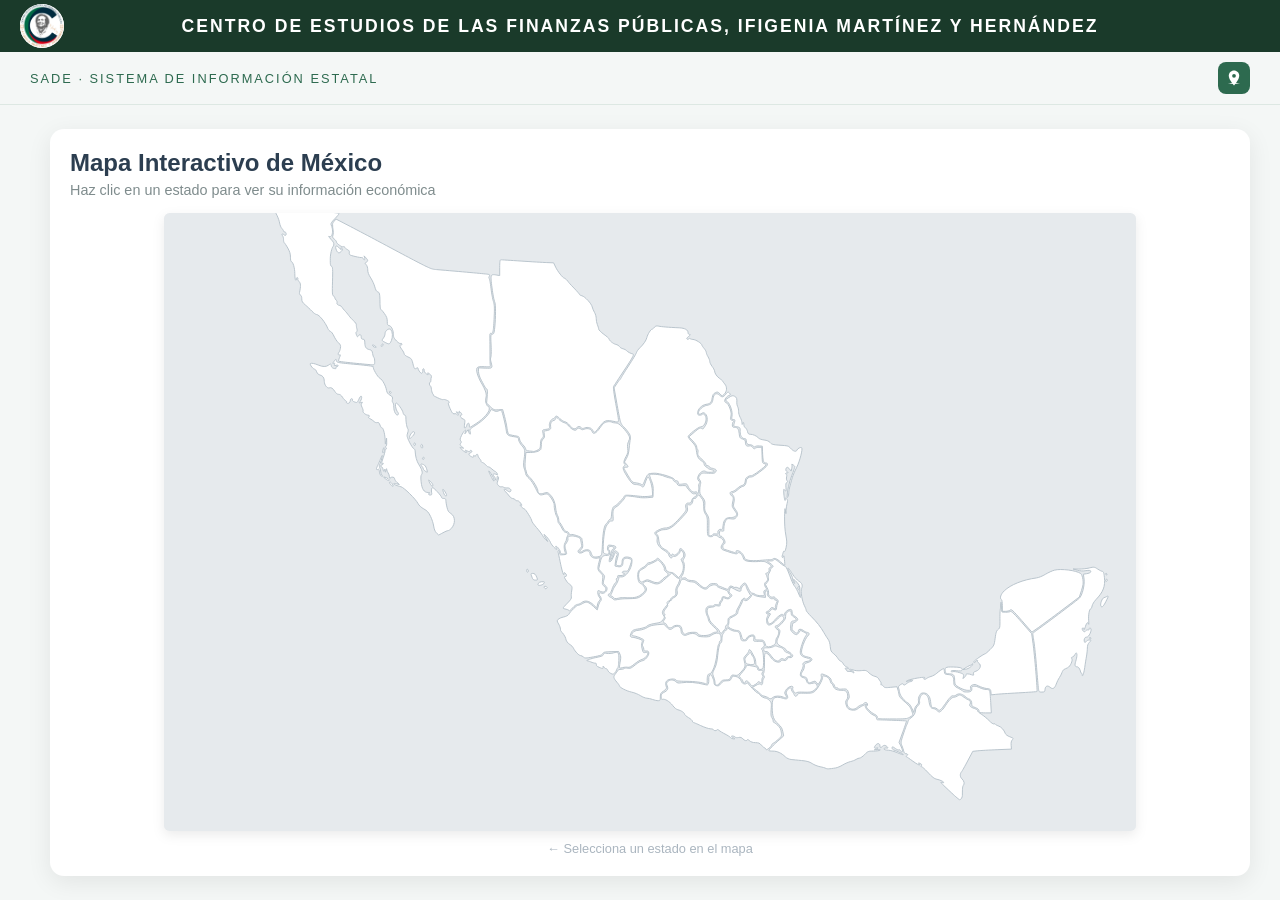
==== commit 8532e0dd: "Update title in supertopbar with additional info" ====
--- a/index.html
+++ b/index.html
@@ -10,7 +10,7 @@
 
 <div class="sade-supertopbar">
     <img src="imagenes/logo_cefp.jpeg" alt="Logo CEFP" class="sade-supertopbar-logo"/>
-    <span class="sade-supertopbar-titulo">Centro de Estudios de las Finanzas Públicas</span>
+    <span class="sade-supertopbar-titulo">Centro de Estudios de las Finanzas Públicas, Ifigenia Martínez y Hernández</span>
 </div>
 <header class="sade-topbar">
     <span>SADE · Sistema de Información Estatal</span>
